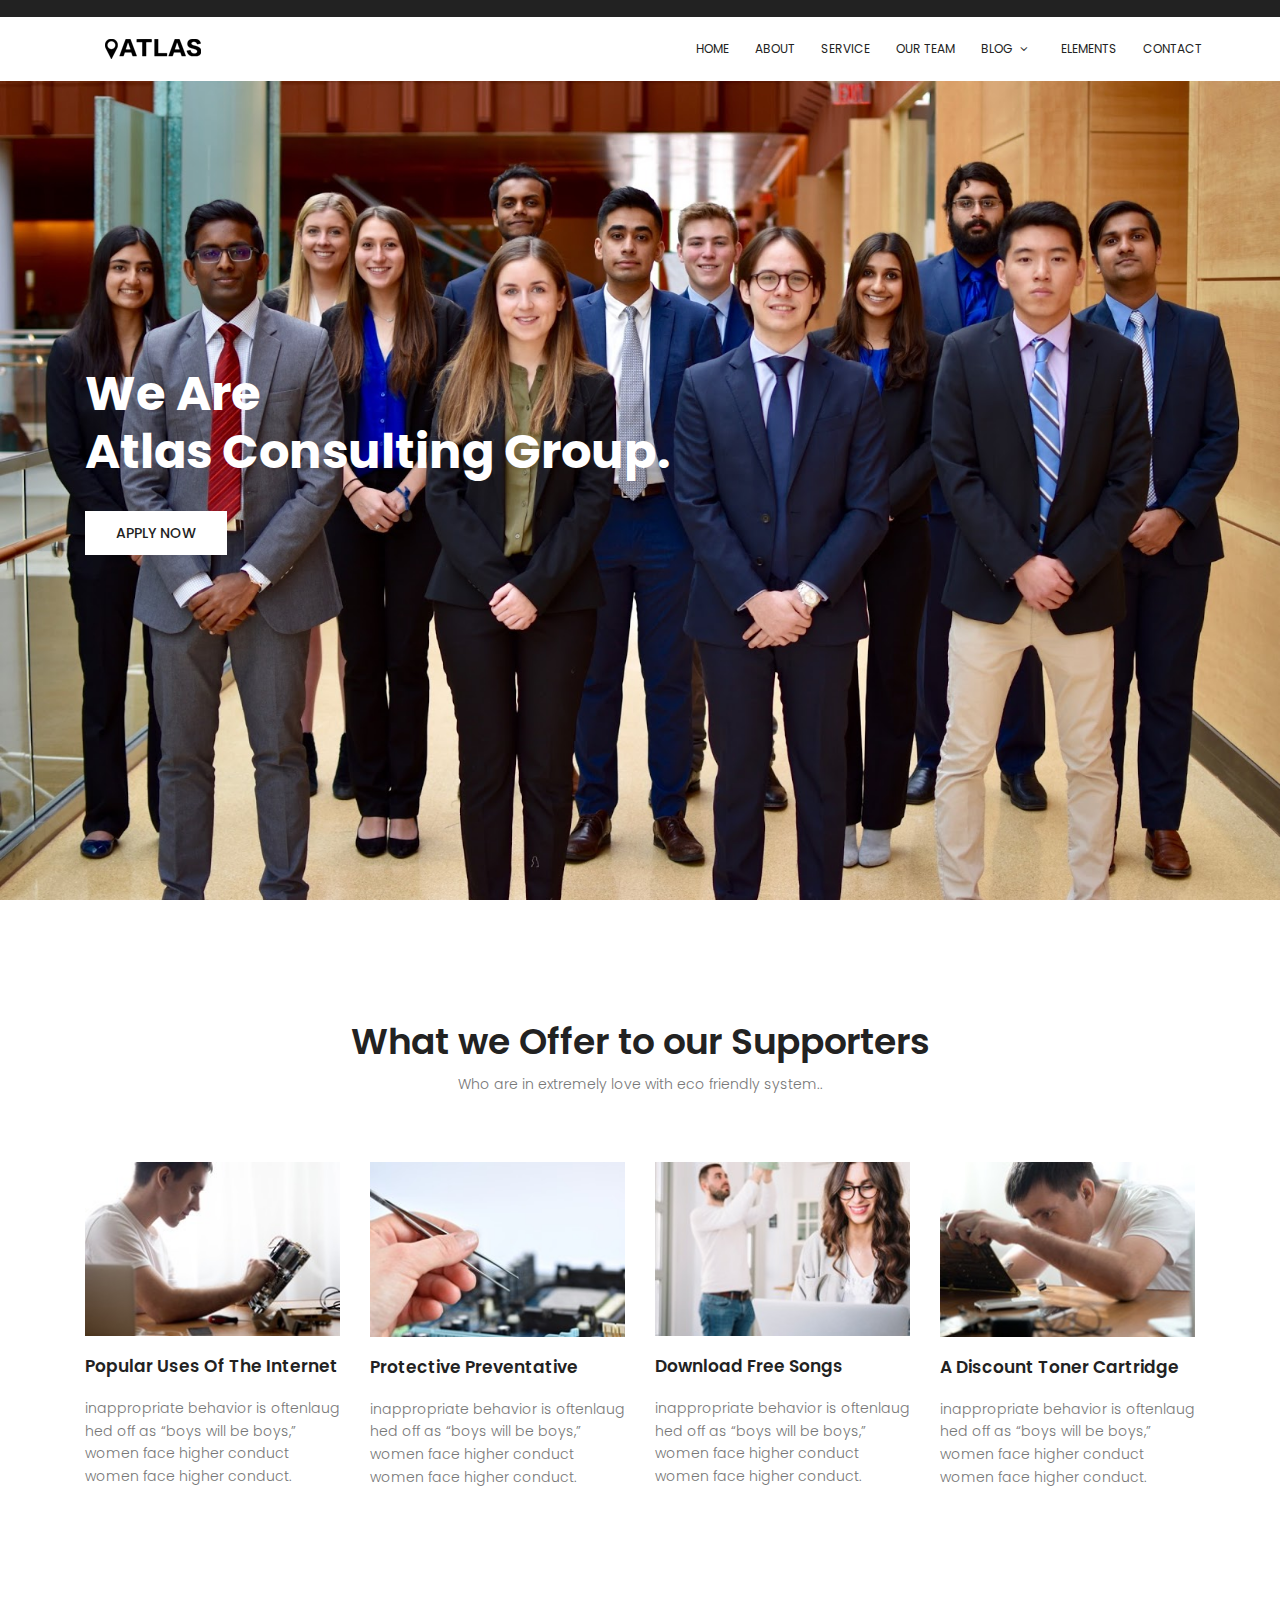
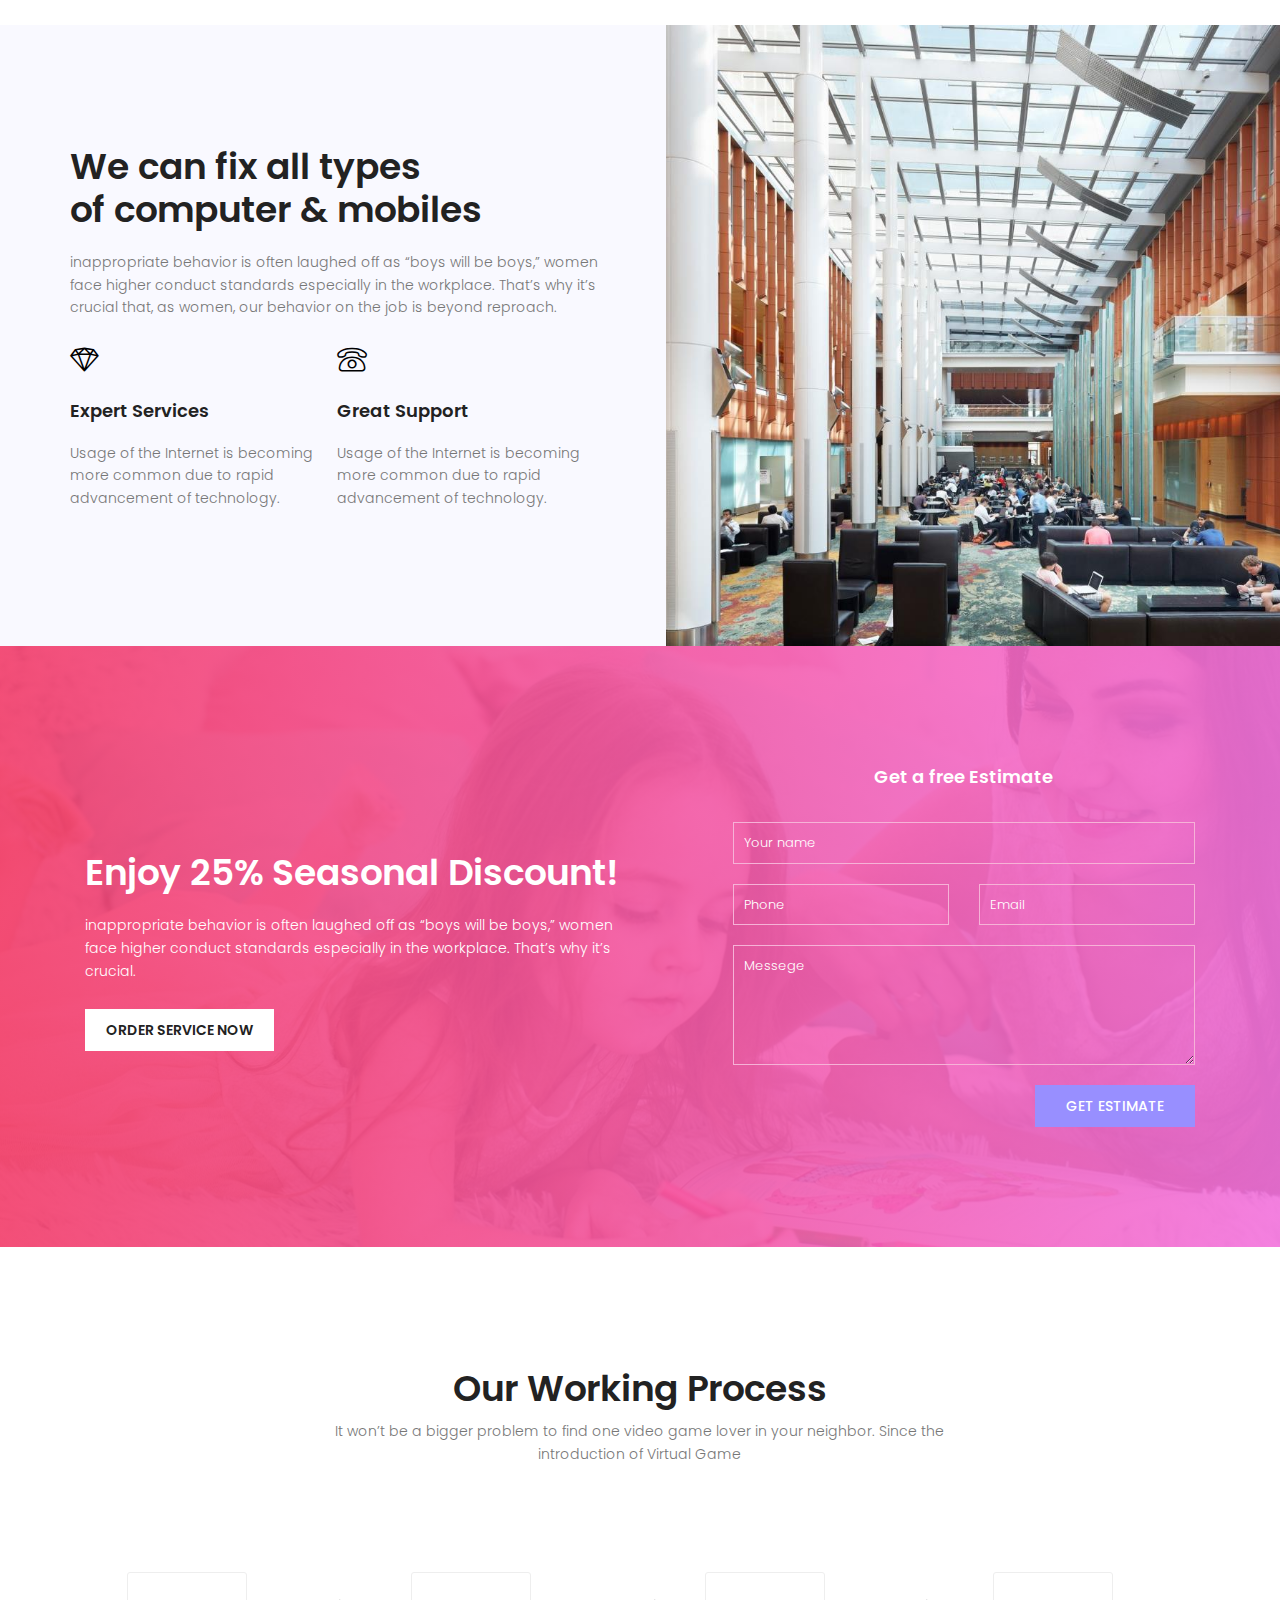
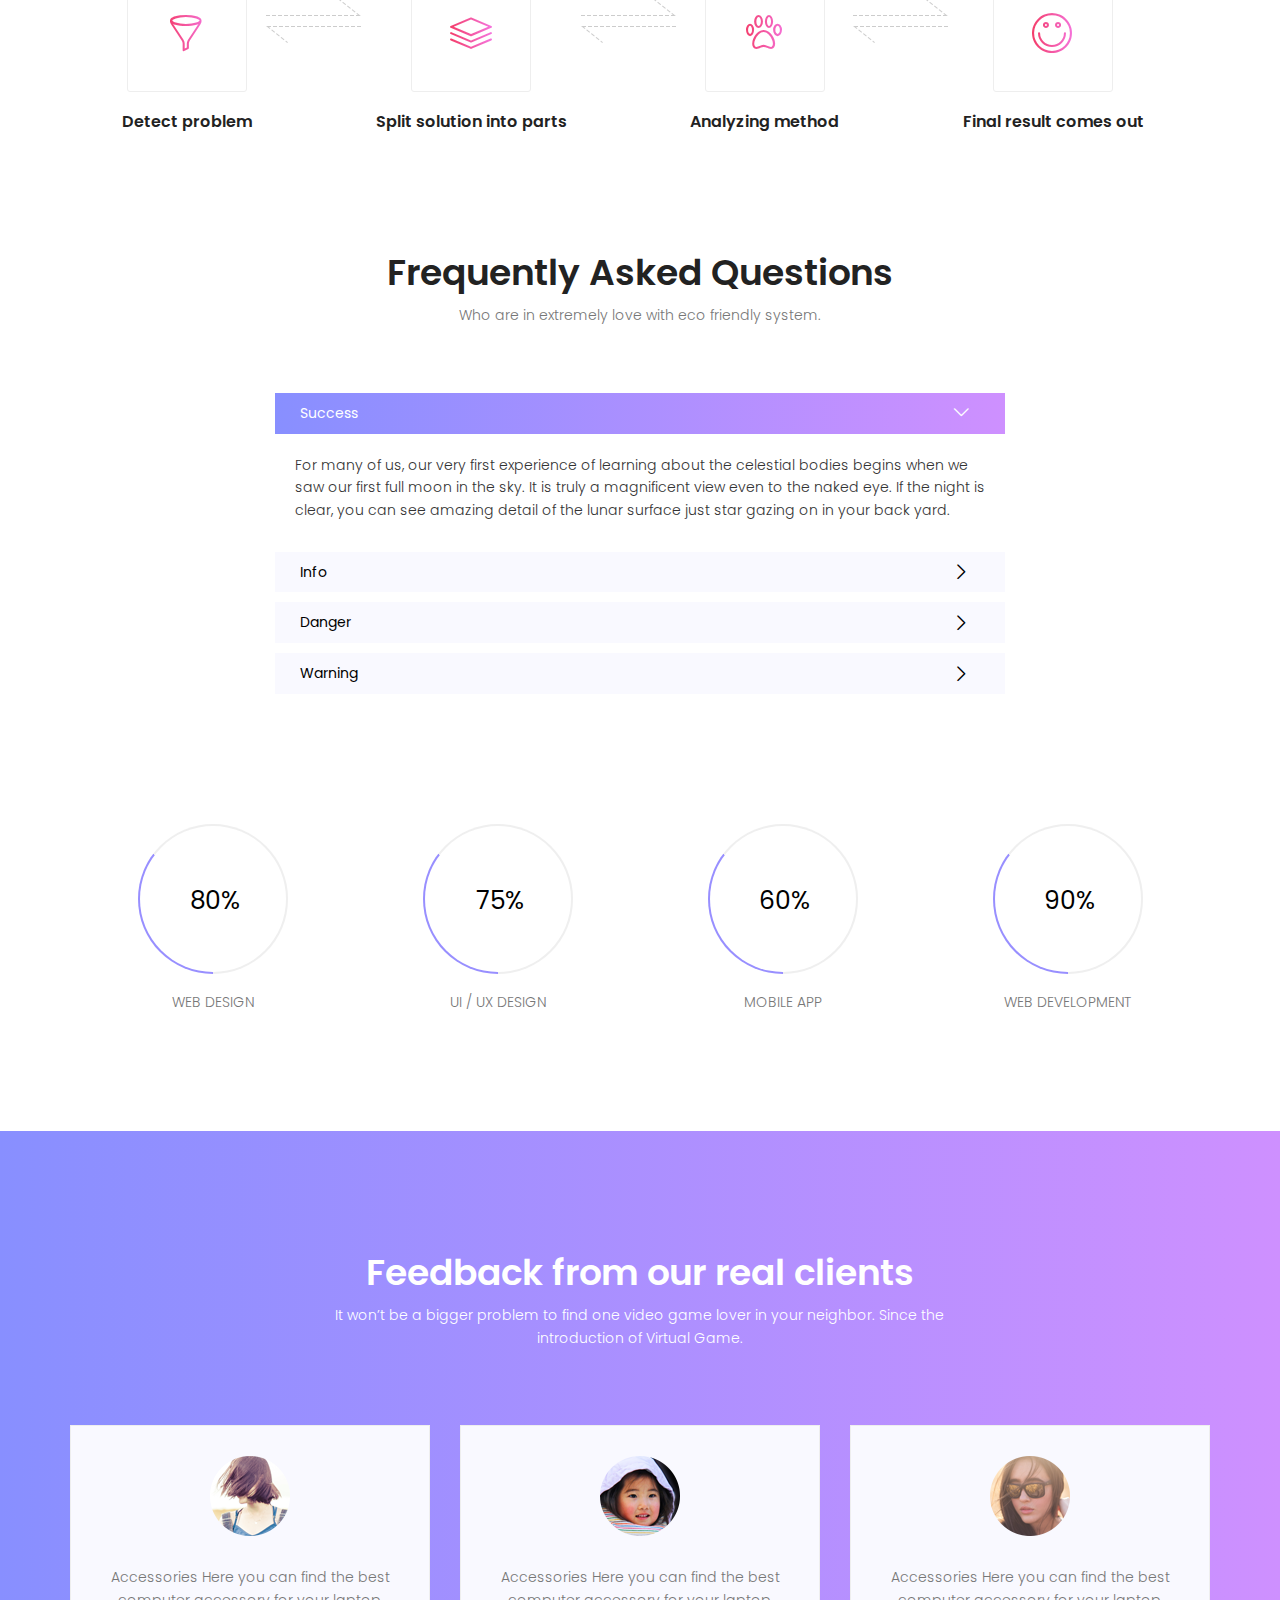
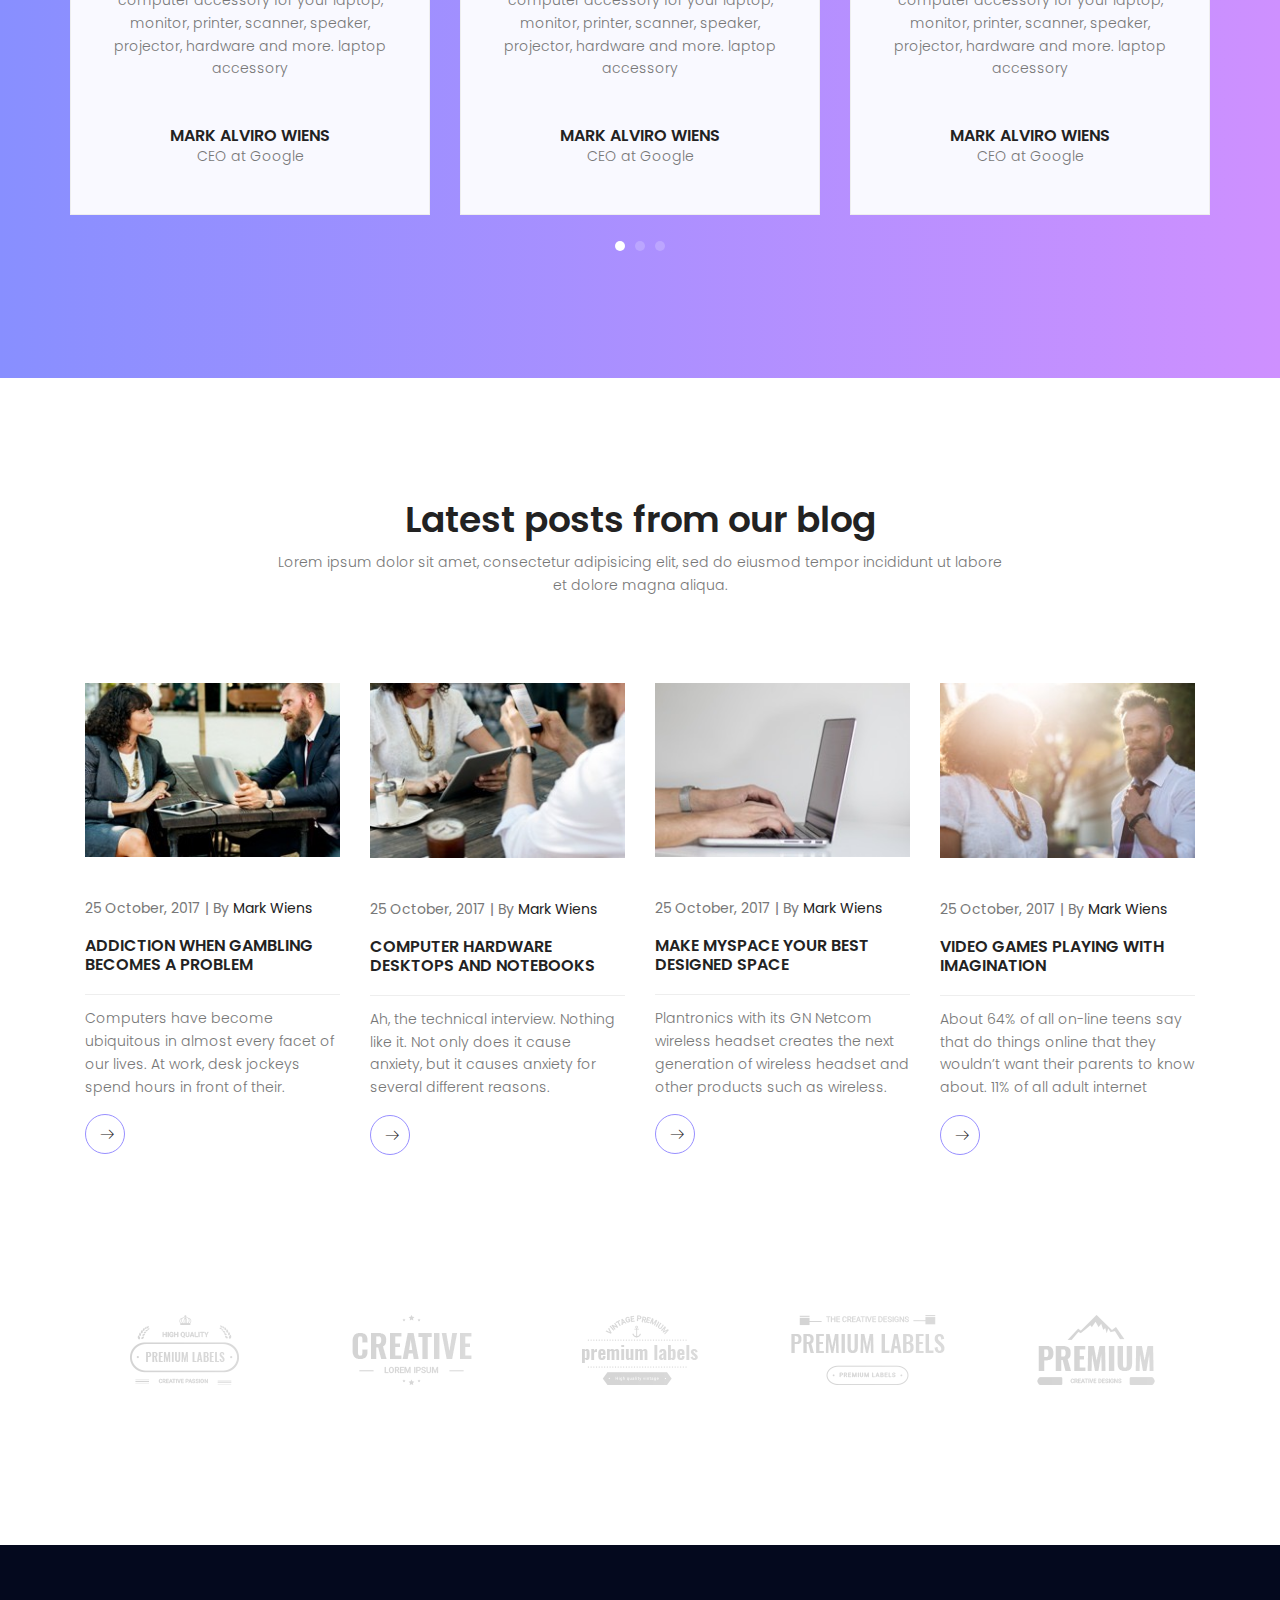
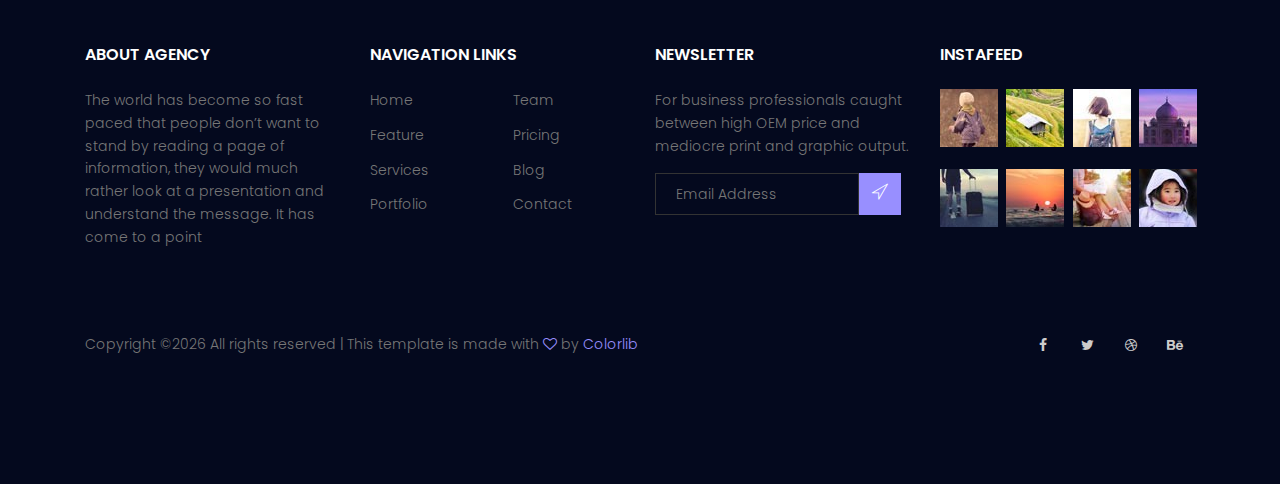
==== index.html @ 67e70ed7 "Added Nav Bar Functionality for Home Page and Our Team Page" ====
<!DOCTYPE html>
	<html lang="zxx" class="no-js">
	<head>
		<!-- Mobile Specific Meta -->
		<meta name="viewport" content="width=device-width, initial-scale=1, shrink-to-fit=no">
		<!-- Favicon-->
		<link rel="shortcut icon" href="img/fav.png">
		<!-- Author Meta -->
		<meta name="author" content="colorlib">
		<!-- Meta Description -->
		<meta name="description" content="">
		<!-- Meta Keyword -->
		<meta name="keywords" content="">
		<!-- meta character set -->
		<meta charset="UTF-8">
		<!-- Site Title -->
		<title>Atlas Consulting Group</title>

		<link href="https://fonts.googleapis.com/css?family=Poppins:100,200,400,300,500,600,700" rel="stylesheet"> 
			<!--
			CSS
			============================================= -->
			<link rel="stylesheet" href="css/linearicons.css">
			<link rel="stylesheet" href="css/font-awesome.min.css">
			<link rel="stylesheet" href="css/bootstrap.css">
			<link rel="stylesheet" href="css/magnific-popup.css">
			<link rel="stylesheet" href="css/nice-select.css">							
			<link rel="stylesheet" href="css/animate.min.css">
			<link rel="stylesheet" href="css/owl.carousel.css">
			<link rel="stylesheet" href="css/main.css">
		</head>
		<body>	

				<body>	
						<header id="header" id="home">
							<div class="header-top">
								<div class="container">
									<div class="row">
										<div class="col-lg-6 col-sm-6 col-4 header-top-left no-padding">
														
										</div>
									</div>			  					
								</div>
						  </div>
						  <div class="container main-menu">
							  <div class="row align-items-center justify-content-between d-flex">
								<div id="logo">
								  <a href="index.html"><img src="img/logo.png" alt="" title="" /></a>
								</div>
								<nav id="nav-menu-container">
								  <ul class="nav-menu">
									<li class="menu-active"><a href="index.html">Home</a></li>
									<li><a href="about.html">About</a></li>
									<li><a href="services.html">Service</a></li>
									<li><a href="feedback.html">Our Team</a></li>
									<li class="menu-has-children"><a href="">Blog</a>
									  <ul>
										<li><a href="blog-home.html">Blog Home</a></li>
										<li><a href="blog-single.html">Blog Single</a></li>
									  </ul>
									</li>						          
									<li><a href="elements.html">Elements</a></li>				          
									<li><a href="contact.html">Contact</a></li>
								  </ul>
								</nav><!-- #nav-menu-container -->		    		
							  </div>
						  </div>
						</header><!-- #header -->

			<!-- start banner Area -->
			<section class="banner-area" id="home">
				<div class="container">
					<div class="row fullscreen d-flex align-items-center">
						<div class="banner-content col-lg-7 col-md-6 justify-content-center ">
							
							<h1>
								We Are <br>Atlas Consulting Group.		
							</h1>
							
							<a href="#" class="primary-btn header-btn text-uppercase mt-10">Apply Now</a>
						</div>	
						<div class="banner-img col-lg-5 col-md-6 align-self-end">
							<img class="img-fluid" src="img/group.png" alt="">
						</div>											
					</div>
				</div>
			</section>
			<!-- End banner Area -->
			
			<!-- Start service Area -->
			<section class="service-area section-gap" id="service">
				<div class="container">
					<div class="row justify-content-center">
						<div class="col-md-12 pb-50 header-text text-center">
							<h1 class="mb-10">What we Offer to our Supporters</h1>
							<p>
								Who are in extremely love with eco friendly system..
							</p>
						</div>
					</div>						
					<div class="row">
						<div class="col-lg-3 col-md-6">
							<div class="single-service">
								<div class="thumb">
									<img src="img/o1.jpg" alt="">									
								</div>
								<h4>Popular Uses Of The Internet</h4>
								<p>
									inappropriate behavior is oftenlaug hed off as “boys will be boys,” women face higher conduct women face higher conduct.
								</p>
							</div>
						</div>
						<div class="col-lg-3 col-md-6">
							<div class="single-service">
								<div class="thumb">
									<img src="img/o2.jpg" alt="">									
								</div>
								<h4>Protective Preventative</h4>
								<p>
									inappropriate behavior is oftenlaug hed off as “boys will be boys,” women face higher conduct women face higher conduct.								
								</p>
							</div>
						</div>
						<div class="col-lg-3 col-md-6">
							<div class="single-service">
								<div class="thumb">
									<img src="img/o3.jpg" alt="">									
								</div>
								<h4>Download Free Songs</h4>
								<p>
									inappropriate behavior is oftenlaug hed off as “boys will be boys,” women face higher conduct women face higher conduct.
								</p>
							</div>
						</div>	
						<div class="col-lg-3 col-md-6">
							<div class="single-service">
								<div class="thumb">
									<img src="img/o4.jpg" alt="">									
								</div>
								<h4>A Discount Toner Cartridge</h4>
								<p>
									inappropriate behavior is oftenlaug hed off as “boys will be boys,” women face higher conduct women face higher conduct.
								</p>
							</div>
						</div>																		
					</div>
				</div>	
			</section>
			<!-- End service Area -->
			
			<!-- Start home-about Area -->
			<section class="home-about-area section-gap relative">			
				<div class="container">
					<div class="row align-items-center justify-content-start">
						<div class="col-lg-6 no-padding home-about-right">
							<h1>
								We can fix all types <br>
								of computer & mobiles
							</h1>
							<p>
								inappropriate behavior is often laughed off as “boys will be boys,” women face higher conduct standards especially in the workplace. That’s why it’s crucial that, as women, our behavior on the job is beyond reproach.
							</p>
							<div class="row no-gutters">
								<div class="single-services col">
									<span class="lnr lnr-diamond"></span>
									<a href="#">
										<h4>Expert Services</h4>
									</a>
									<p>
										Usage of the Internet is becoming more common due to rapid advancement of technology.
									</p>
								</div>
								<div class="single-services col">
									<span class="lnr lnr-phone"></span>
									<a href="#">
										<h4>Great Support</h4>
									</a>
									<p>
										Usage of the Internet is becoming more common due to rapid advancement of technology.
									</p>
								</div>								
							</div>
						</div>
					</div>
				</div>	
			</section>
			<!-- End home-about Area -->

			<!-- Start discount-section Area -->
			<section class="discount-section-area relative section-gap">
				<div class="overlay overlay-bg"></div>
				<div class="container">
					<div class="row align-items-center justify-content-between no-gutters">
						<div class="col-lg-6 discount-left">
							<h1 class="text-white">Enjoy 25% Seasonal Discount!</h1>
							<p class="text-white">
								inappropriate behavior is often laughed off as “boys will be boys,” women face higher conduct standards especially in the workplace. That’s why it’s crucial.
							</p>
							<a href="#" class="header-btn">Order Service Now</a>
						</div>
						<div class="col-lg-5 discount-right">
							<h4 class="text-white">Get a free Estimate</h4>
		                    <form class="booking-form" id="myForm" action="#">
		                        <div class="row">
		                            <div class="col-lg-12 d-flex flex-column">
		                                <input name="name" placeholder="Your name" onfocus="this.placeholder = ''" onblur="this.placeholder = 'Your Name'" class="form-control mt-20" required="" type="text">
		                            </div>
		                            <div class="col-lg-6 d-flex flex-column">
		                                <input name="phone" placeholder="Phone" onfocus="this.placeholder = ''" onblur="this.placeholder = 'Phone'" class="form-control mt-20" required="" type="text">
		                            </div>
		                            <div class="col-lg-6 d-flex flex-column">
		                                <input name="email" placeholder="Email" onfocus="this.placeholder = ''" onblur="this.placeholder = 'Email'" class="form-control mt-20" required="" type="email">
		                            </div>
		                            <div class="col-lg-12 flex-column">
		                                <textarea rows="5" class="form-control mt-20" name="message" placeholder="Messege" onfocus="this.placeholder = ''" onblur="this.placeholder = 'Messege'" required=""></textarea>
		                            </div>

		                            <div class="col-lg-12 d-flex justify-content-end send-btn">
		                                <button class="genric-btn primary mt-20 text-uppercase ">Get Estimate</button>
		                            </div>
		                        </div>
		                    </form>
						</div>
					</div>
				</div>	
			</section>
			<!-- End discount-section Area -->
			
			<!-- Start work-process Area -->
			<section class="work-process-area pt-120">
				<div class="container">
					<div class="row d-flex justify-content-center">
						<div class="menu-content pb-60 col-lg-7">
							<div class="title text-center">
								<h1 class="mb-10">Our Working Process</h1>
								<p>It won’t be a bigger problem to find one video game lover in your neighbor. Since the introduction of Virtual Game</p>
							</div>
						</div>
					</div>	
					<div class="total-work-process d-flex flex-wrap justify-content-around align-items-center">
						<div class="single-work-process">
							<div class="work-icon-box">
								<span class="lnr lnr-funnel"></span>
							</div>
							<h4 class="caption">Detect problem</h4>
						</div>
						<div class="work-arrow">
							<img src="img/arrow.png" alt="">
						</div>
						<div class="single-work-process">
							<div class="work-icon-box">
								<span class="lnr lnr-layers"></span>
							</div>
							<h4 class="caption">Split solution into parts</h4>
						</div>
						<div class="work-arrow">
							<img src="img/arrow.png" alt="">
						</div>
						<div class="single-work-process">
							<div class="work-icon-box">
								<span class="lnr lnr-paw"></span>
							</div>
							<h4 class="caption">Analyzing method</h4>
						</div>
						<div class="work-arrow">
							<img src="img/arrow.png" alt="">
						</div>
						<div class="single-work-process">
							<div class="work-icon-box">
								<span class="lnr lnr-smile"></span>
							</div>
							<h4 class="caption">Final result comes out</h4>
						</div>											
					<div class="row">
						<div class="col"></div>
					</div>
				</div>	
			</section>
			<!-- End work-process Area -->
						
			<!-- Start faq Area -->
			<section class="faq-area section-gap">
				<div class="container">
					<div class="row justify-content-center">
						<div class="col-md-12 pb-50 header-text text-center">
							<h1 class="mb-10">Frequently Asked Questions</h1>
							<p>
								Who are in extremely love with eco friendly system.
							</p>
						</div>
					</div>			
					<div class="row faq-contents justify-content-center align-items-center">
						<div class="col-lg-8 faq-left">
		                    <div class="mn-accordion" id="accordion">
		                        <!--Accordion item-->
		                        <div class="accordion-item">
		                            <div class="accordion-heading">
		                                <h3>Success</h3>
		                                <div class="icon">
		                                    <i class="lnr lnr-chevron-right"></i>
		                                </div>
		                            </div>
		                            <div class="accordion-content">
		                                <p>For many of us, our very first experience of learning about the celestial bodies begins when we saw our first full moon in the sky. It is truly a magnificent view even to the naked eye. If the night is clear, you can see amazing detail of the lunar surface just star gazing on in your back yard.</p>
		                            </div>
		                        </div>
		                        <!--Accordion item-->

		                        <!--Accordion item-->
		                        <div class="accordion-item">
		                            <div class="accordion-heading">
		                                <h3>Info</h3>
		                                <div class="icon">
		                                    <i class="lnr lnr-chevron-right"></i>
		                                </div>
		                            </div>
		                            <div class="accordion-content">
		                                <p>For many of us, our very first experience of learning about the celestial bodies begins when we saw our first full moon in the sky. It is truly a magnificent view even to the naked eye. If the night is clear, you can see amazing detail of the lunar surface just star gazing on in your back yard.</p>
		                            </div>
		                        </div>
		                        <!--Accordion item-->

		                        <!--Accordion item-->
		                        <div class="accordion-item">
		                            <div class="accordion-heading">
		                                <h3>danger</h3>
		                                <div class="icon">
		                                    <i class="lnr lnr-chevron-right"></i>
		                                </div>
		                            </div>
		                            <div class="accordion-content">
		                                <p>For many of us, our very first experience of learning about the celestial bodies begins when we saw our first full moon in the sky. It is truly a magnificent view even to the naked eye. If the night is clear, you can see amazing detail of the lunar surface just star gazing on in your back yard.</p>
		                            </div>
		                        </div>
		                        <!--Accordion item-->
		                        <!--Accordion item-->
		                        <div class="accordion-item">
		                            <div class="accordion-heading">
		                                <h3>Warning</h3>
		                                <div class="icon">
		                                    <i class="lnr lnr-chevron-right"></i>
		                                </div>
		                            </div>
		                            <div class="accordion-content">
		                                <p>For many of us, our very first experience of learning about the celestial bodies begins when we saw our first full moon in the sky. It is truly a magnificent view even to the naked eye. If the night is clear, you can see amazing detail of the lunar surface just star gazing on in your back yard.</p>
		                            </div>
		                        </div>
		                        <!--Accordion item-->
		                    </div>
						</div>						
					</div>
					<div class="row pt-120 skill-area justify-content-center" id="skills">
						<div class="col-lg-3 single-skill mx-auto d-block">
					      <div class="skills skill-1" data-percent="80"></div>
					      <h6 class="text-uppercase">web design</h6>							
						</div> 
						<div class="col-lg-3 single-skill mx-auto d-block">
					      <div class="skills skill-2" data-percent="75"></div>	
					      <h6 class="text-uppercase">ui / ux design</h6>						      		
						</div>	
						<div class="col-lg-3 single-skill mx-auto d-block">
					      <div class="skills skill-3" data-percent="60"></div>
					      <h6 class="text-uppercase">mobile app</h6>						     			
						</div>
						<div class="col-lg-3 single-skill mx-auto d-block">
					      <div class="skills skill-4" data-percent="90"></div>
					      <h6 class="text-uppercase">web development</h6>						     			
						</div>
					</div>
				</div>	
			</section>
			<!-- End faq Area -->

			<!-- Start testomial Area -->
			<section class="testomial-area section-gap" id="testimonail">
				<div class="container">
					<div class="row d-flex justify-content-center">
						<div class="menu-content pb-60 col-lg-7">
							<div class="title text-center">
								<h1 class="mb-10 text-white">Feedback from our real clients</h1>
								<p class="text-white">It won’t be a bigger problem to find one video game lover in your neighbor. Since the introduction of Virtual Game.</p>
							</div>
						</div>
					</div>						
					<div class="row">
						<div class="active-testimonial-carusel">
							<div class="single-testimonial item">
								<img class="mx-auto" src="img/t1.png" alt="">
								<p class="desc">
									Accessories Here you can find the best computer accessory for your laptop, monitor, printer, scanner, speaker, projector, hardware and more. laptop accessory
								</p>
								<h5>Mark Alviro Wiens</h5>
								<p>
									CEO at Google
								</p>
							</div>
							<div class="single-testimonial item">
								<img class="mx-auto" src="img/t2.png" alt="">
								<p class="desc">
									Accessories Here you can find the best computer accessory for your laptop, monitor, printer, scanner, speaker, projector, hardware and more. laptop accessory
								</p>
								<h5>Mark Alviro Wiens</h5>
								<p>
									CEO at Google
								</p>
							</div>
							<div class="single-testimonial item">
								<img class="mx-auto" src="img/t3.png" alt="">
								<p class="desc">
									Accessories Here you can find the best computer accessory for your laptop, monitor, printer, scanner, speaker, projector, hardware and more. laptop accessory
								</p>
								<h5>Mark Alviro Wiens</h5>
								<p>
									CEO at Google
								</p>
							</div>	
							<div class="single-testimonial item">
								<img class="mx-auto" src="img/t1.png" alt="">
								<p class="desc">
									Accessories Here you can find the best computer accessory for your laptop, monitor, printer, scanner, speaker, projector, hardware and more. laptop accessory
								</p>
								<h5>Mark Alviro Wiens</h5>
								<p>
									CEO at Google
								</p>
							</div>
							<div class="single-testimonial item">
								<img class="mx-auto" src="img/t2.png" alt="">
								<p class="desc">
									Accessories Here you can find the best computer accessory for your laptop, monitor, printer, scanner, speaker, projector, hardware and more. laptop accessory
								</p>
								<h5>Mark Alviro Wiens</h5>
								<p>
									CEO at Google
								</p>
							</div>
							<div class="single-testimonial item">
								<img class="mx-auto" src="img/t3.png" alt="">
								<p class="desc">
									Accessories Here you can find the best computer accessory for your laptop, monitor, printer, scanner, speaker, projector, hardware and more. laptop accessory
								</p>
								<h5>Mark Alviro Wiens</h5>
								<p>
									CEO at Google
								</p>
							</div>															
							<div class="single-testimonial item">
								<img class="mx-auto" src="img/t1.png" alt="">
								<p class="desc">
									Accessories Here you can find the best computer accessory for your laptop, monitor, printer, scanner, speaker, projector, hardware and more. laptop accessory
								</p>
								<h5>Mark Alviro Wiens</h5>
								<p>
									CEO at Google
								</p>
							</div>
							<div class="single-testimonial item">
								<img class="mx-auto" src="img/t2.png" alt="">
								<p class="desc">
									Accessories Here you can find the best computer accessory for your laptop, monitor, printer, scanner, speaker, projector, hardware and more. laptop accessory
								</p>
								<h5>Mark Alviro Wiens</h5>
								<p>
									CEO at Google
								</p>
							</div>
							<div class="single-testimonial item">
								<img class="mx-auto" src="img/t3.png" alt="">
								<p class="desc">
									Accessories Here you can find the best computer accessory for your laptop, monitor, printer, scanner, speaker, projector, hardware and more. laptop accessory
								</p>
								<h5>Mark Alviro Wiens</h5>
								<p>
									CEO at Google
								</p>
							</div>														
						</div>
					</div>
				</div>	
			</section>
			<!-- End testomial Area -->				
			
			<!-- Start blog Area -->
			<section class="blog-area section-gap" id="blog">
				<div class="container">
					<div class="row d-flex justify-content-center">
						<div class="menu-content pb-70 col-lg-8">
							<div class="title text-center">
								<h1 class="mb-10">Latest posts from our blog</h1>
								<p>Lorem ipsum dolor sit amet, consectetur adipisicing elit, sed do eiusmod tempor incididunt ut labore  et dolore magna aliqua.</p>
							</div>
						</div>
					</div>					
					<div class="row">
						<div class="col-lg-3 col-md-6 single-blog">
							<div class="thumb">
								<img class="img-fluid" src="img/b1.jpg" alt="">								
							</div>
							<p class="meta">25 October, 2017  |  By <a href="#">Mark Wiens</a></p>
							<a href="blog-single.html">
								<h5>Addiction When Gambling Becomes A Problem</h5>
							</a>
							<p>
								Computers have become ubiquitous in almost every facet of our lives. At work, desk jockeys spend hours in front of their.
							</p>
							<a href="#" class="details-btn d-flex justify-content-center align-items-center"><span class="details">Details</span><span class="lnr lnr-arrow-right"></span></a>		
						</div>
						<div class="col-lg-3 col-md-6 single-blog">
							<div class="thumb">
								<img class="img-fluid" src="img/b2.jpg" alt="">								
							</div>
							<p class="meta">25 October, 2017  |  By <a href="#">Mark Wiens</a></p>
							<a href="blog-single.html">
								<h5>Computer Hardware Desktops And Notebooks</h5>
							</a>
							<p>
								Ah, the technical interview. Nothing like it. Not only does it cause anxiety, but it causes anxiety for several different reasons. 
							</p>
							<a href="#" class="details-btn d-flex justify-content-center align-items-center"><span class="details">Details</span><span class="lnr lnr-arrow-right"></span></a>						
						</div>
						<div class="col-lg-3 col-md-6 single-blog">
							<div class="thumb">
								<img class="img-fluid" src="img/b3.jpg" alt="">								
							</div>
							<p class="meta">25 October, 2017  |  By <a href="#">Mark Wiens</a></p>
							<a href="blog-single.html">
								<h5>Make Myspace Your Best Designed Space</h5>
							</a>
							<p>
								Plantronics with its GN Netcom wireless headset creates the next generation of wireless headset and other products such as wireless.
							</p>
							<a href="#" class="details-btn d-flex justify-content-center align-items-center"><span class="details">Details</span><span class="lnr lnr-arrow-right"></span></a>									
						</div>
						<div class="col-lg-3 col-md-6 single-blog">
							<div class="thumb">
								<img class="img-fluid" src="img/b4.jpg" alt="">								
							</div>
							<p class="meta">25 October, 2017  |  By <a href="#">Mark Wiens</a></p>
							<a href="blog-single.html">
								<h5>Video Games Playing With Imagination</h5>
							</a>
							<p>
								About 64% of all on-line teens say that do things online that they wouldn’t want their parents to know about.   11% of all adult internet 
							</p>
							<a href="#" class="details-btn d-flex justify-content-center align-items-center"><span class="details">Details</span><span class="lnr lnr-arrow-right"></span></a>							
						</div>							
					</div>
				</div>	
			</section>
			<!-- End blog Area -->

			<!-- Start brands Area -->
			<section class="brands-area pb-120">
				<div class="container no-padding">
					<div class="brand-wrap">
						<div class="row align-items-center active-brand-carusel justify-content-start no-gutters">
							<div class="col single-brand">
								<a href="#"><img class="mx-auto" src="img/l1.png" alt=""></a>
							</div>
							<div class="col single-brand">
								<a href="#"><img class="mx-auto" src="img/l2.png" alt=""></a>
							</div>
							<div class="col single-brand">
								<a href="#"><img class="mx-auto" src="img/l3.png" alt=""></a>
							</div>
							<div class="col single-brand">
								<a href="#"><img class="mx-auto" src="img/l4.png" alt=""></a>
							</div>
							<div class="col single-brand">
								<a href="#"><img class="mx-auto" src="img/l5.png" alt=""></a>
							</div>								
						</div>																			
					</div>
				</div>	
			</section>
			<!-- End brands Area -->			

			<!-- start footer Area -->		
			<footer class="footer-area section-gap">
				<div class="container">

					<div class="row">
						<div class="col-lg-3  col-md-6 col-sm-6">
							<div class="single-footer-widget">
								<h6>About Agency</h6>
								<p>
									The world has become so fast paced that people don’t want to stand by reading a page of information, they would much rather look at a presentation and understand the message. It has come to a point 
								</p>
							</div>
						</div>
						<div class="col-lg-3 col-md-6 col-sm-6">
							<div class="single-footer-widget">
								<h6>Navigation Links</h6>
								<div class="row">
									<div class="col">
										<ul>
											<li><a href="#">Home</a></li>
											<li><a href="#">Feature</a></li>
											<li><a href="#">Services</a></li>
											<li><a href="#">Portfolio</a></li>
										</ul>
									</div>
									<div class="col">
										<ul>
											<li><a href="#">Team</a></li>
											<li><a href="#">Pricing</a></li>
											<li><a href="#">Blog</a></li>
											<li><a href="#">Contact</a></li>
										</ul>
									</div>										
								</div>							
							</div>
						</div>							
						<div class="col-lg-3  col-md-6 col-sm-6">
							<div class="single-footer-widget">
								<h6>Newsletter</h6>
								<p>
									For business professionals caught between high OEM price and mediocre print and graphic output.									
								</p>								
								<div id="mc_embed_signup">
									<form target="_blank" novalidate="true" action="https://spondonit.us12.list-manage.com/subscribe/post?u=1462626880ade1ac87bd9c93a&amp;id=92a4423d01" method="get" class="subscription relative">
										<div class="input-group d-flex flex-row">
											<input name="EMAIL" placeholder="Email Address" onfocus="this.placeholder = ''" onblur="this.placeholder = 'Email Address '" required="" type="email">
											<div style="position: absolute; left: -5000px;">
												<input name="b_36c4fd991d266f23781ded980_aefe40901a" tabindex="-1" value="" type="text">
											</div>
											<button class="btn bb-btn"><span class="lnr lnr-location"></span></button>		
										</div>									
										<div class="mt-10 info"></div>
									</form>
								</div>
							</div>
						</div>
						<div class="col-lg-3  col-md-6 col-sm-6">
							<div class="single-footer-widget mail-chimp">
								<h6 class="mb-20">InstaFeed</h6>
								<ul class="instafeed d-flex flex-wrap">
									<li><img src="img/i1.jpg" alt=""></li>
									<li><img src="img/i2.jpg" alt=""></li>
									<li><img src="img/i3.jpg" alt=""></li>
									<li><img src="img/i4.jpg" alt=""></li>
									<li><img src="img/i5.jpg" alt=""></li>
									<li><img src="img/i6.jpg" alt=""></li>
									<li><img src="img/i7.jpg" alt=""></li>
									<li><img src="img/i8.jpg" alt=""></li>
								</ul>
							</div>
						</div>						
					</div>

					<div class="row footer-bottom d-flex justify-content-between align-items-center">
						<p class="col-lg-8 col-sm-12 footer-text m-0"><!-- Link back to Colorlib can't be removed. Template is licensed under CC BY 3.0. -->
Copyright &copy;<script>document.write(new Date().getFullYear());</script> All rights reserved | This template is made with <i class="fa fa-heart-o" aria-hidden="true"></i> by <a href="https://colorlib.com" target="_blank">Colorlib</a>
<!-- Link back to Colorlib can't be removed. Template is licensed under CC BY 3.0. -->
</p>
						<div class="col-lg-4 col-sm-12 footer-social">
							<a href="#"><i class="fa fa-facebook"></i></a>
							<a href="#"><i class="fa fa-twitter"></i></a>
							<a href="#"><i class="fa fa-dribbble"></i></a>
							<a href="#"><i class="fa fa-behance"></i></a>
						</div>
					</div>
				</div>
			</footer>
			<!-- End footer Area -->	

			<script src="js/vendor/jquery-2.2.4.min.js"></script>
			<script src="https://cdnjs.cloudflare.com/ajax/libs/popper.js/1.12.9/umd/popper.min.js" integrity="sha384-ApNbgh9B+Y1QKtv3Rn7W3mgPxhU9K/ScQsAP7hUibX39j7fakFPskvXusvfa0b4Q" crossorigin="anonymous"></script>
			<script src="js/vendor/bootstrap.min.js"></script>			
			<script type="text/javascript" src="https://maps.googleapis.com/maps/api/js?key=AIzaSyBhOdIF3Y9382fqJYt5I_sswSrEw5eihAA"></script>
  			<script src="js/easing.min.js"></script>			
			<script src="js/hoverIntent.js"></script>
			<script src="js/superfish.min.js"></script>	
			<script src="js/mn-accordion.js"></script>
			<script src="js/jquery.ajaxchimp.min.js"></script>
			<script src="js/jquery.magnific-popup.min.js"></script>	
			<script src="js/owl.carousel.min.js"></script>						
			<script src="js/jquery.nice-select.min.js"></script>	
    		<script src="js/jquery.circlechart.js"></script>								
			<script src="js/mail-script.js"></script>	
			<script src="js/main.js"></script>	
		</body>
	</html>
---- css/linearicons.css ----
@font-face {
	font-family: 'Linearicons-Free';
	src:url('../fonts/Linearicons-Free.eot?w118d');
	src:url('../fonts/Linearicons-Free.eot?#iefixw118d') format('embedded-opentype'),
		url('../fonts/Linearicons-Free.woff2?w118d') format('woff2'),
		url('../fonts/Linearicons-Free.woff?w118d') format('woff'),
		url('../fonts/Linearicons-Free.ttf?w118d') format('truetype'),
		url('../fonts/Linearicons-Free.svg?w118d#Linearicons-Free') format('svg');
	font-weight: normal;
	font-style: normal;
}

.lnr {
	font-family: 'Linearicons-Free';
	speak: none;
	font-style: normal;
	font-weight: normal;
	font-variant: normal;
	text-transform: none;
	line-height: 1;

	/* Better Font Rendering =========== */
	-webkit-font-smoothing: antialiased;
	-moz-osx-font-smoothing: grayscale;
}

.lnr-home:before {
	content: "\e800";
}
.lnr-apartment:before {
	content: "\e801";
}
.lnr-pencil:before {
	content: "\e802";
}
.lnr-magic-wand:before {
	content: "\e803";
}
.lnr-drop:before {
	content: "\e804";
}
.lnr-lighter:before {
	content: "\e805";
}
.lnr-poop:before {
	content: "\e806";
}
.lnr-sun:before {
	content: "\e807";
}
.lnr-moon:before {
	content: "\e808";
}
.lnr-cloud:before {
	content: "\e809";
}
.lnr-cloud-upload:before {
	content: "\e80a";
}
.lnr-cloud-download:before {
	content: "\e80b";
}
.lnr-cloud-sync:before {
	content: "\e80c";
}
.lnr-cloud-check:before {
	content: "\e80d";
}
.lnr-database:before {
	content: "\e80e";
}
.lnr-lock:before {
	content: "\e80f";
}
.lnr-cog:before {
	content: "\e810";
}
.lnr-trash:before {
	content: "\e811";
}
.lnr-dice:before {
	content: "\e812";
}
.lnr-heart:before {
	content: "\e813";
}
.lnr-star:before {
	content: "\e814";
}
.lnr-star-half:before {
	content: "\e815";
}
.lnr-star-empty:before {
	content: "\e816";
}
.lnr-flag:before {
	content: "\e817";
}
.lnr-envelope:before {
	content: "\e818";
}
.lnr-paperclip:before {
	content: "\e819";
}
.lnr-inbox:before {
	content: "\e81a";
}
.lnr-eye:before {
	content: "\e81b";
}
.lnr-printer:before {
	content: "\e81c";
}
.lnr-file-empty:before {
	content: "\e81d";
}
.lnr-file-add:before {
	content: "\e81e";
}
.lnr-enter:before {
	content: "\e81f";
}
.lnr-exit:before {
	content: "\e820";
}
.lnr-graduation-hat:before {
	content: "\e821";
}
.lnr-license:before {
	content: "\e822";
}
.lnr-music-note:before {
	content: "\e823";
}
.lnr-film-play:before {
	content: "\e824";
}
.lnr-camera-video:before {
	content: "\e825";
}
.lnr-camera:before {
	content: "\e826";
}
.lnr-picture:before {
	content: "\e827";
}
.lnr-book:before {
	content: "\e828";
}
.lnr-bookmark:before {
	content: "\e829";
}
.lnr-user:before {
	content: "\e82a";
}
.lnr-users:before {
	content: "\e82b";
}
.lnr-shirt:before {
	content: "\e82c";
}
.lnr-store:before {
	content: "\e82d";
}
.lnr-cart:before {
	content: "\e82e";
}
.lnr-tag:before {
	content: "\e82f";
}
.lnr-phone-handset:before {
	content: "\e830";
}
.lnr-phone:before {
	content: "\e831";
}
.lnr-pushpin:before {
	content: "\e832";
}
.lnr-map-marker:before {
	content: "\e833";
}
.lnr-map:before {
	content: "\e834";
}
.lnr-location:before {
	content: "\e835";
}
.lnr-calendar-full:before {
	content: "\e836";
}
.lnr-keyboard:before {
	content: "\e837";
}
.lnr-spell-check:before {
	content: "\e838";
}
.lnr-screen:before {
	content: "\e839";
}
.lnr-smartphone:before {
	content: "\e83a";
}
.lnr-tablet:before {
	content: "\e83b";
}
.lnr-laptop:before {
	content: "\e83c";
}
.lnr-laptop-phone:before {
	content: "\e83d";
}
.lnr-power-switch:before {
	content: "\e83e";
}
.lnr-bubble:before {
	content: "\e83f";
}
.lnr-heart-pulse:before {
	content: "\e840";
}
.lnr-construction:before {
	content: "\e841";
}
.lnr-pie-chart:before {
	content: "\e842";
}
.lnr-chart-bars:before {
	content: "\e843";
}
.lnr-gift:before {
	content: "\e844";
}
.lnr-diamond:before {
	content: "\e845";
}
.lnr-linearicons:before {
	content: "\e846";
}
.lnr-dinner:before {
	content: "\e847";
}
.lnr-coffee-cup:before {
	content: "\e848";
}
.lnr-leaf:before {
	content: "\e849";
}
.lnr-paw:before {
	content: "\e84a";
}
.lnr-rocket:before {
	content: "\e84b";
}
.lnr-briefcase:before {
	content: "\e84c";
}
.lnr-bus:before {
	content: "\e84d";
}
.lnr-car:before {
	content: "\e84e";
}
.lnr-train:before {
	content: "\e84f";
}
.lnr-bicycle:before {
	content: "\e850";
}
.lnr-wheelchair:before {
	content: "\e851";
}
.lnr-select:before {
	content: "\e852";
}
.lnr-earth:before {
	content: "\e853";
}
.lnr-smile:before {
	content: "\e854";
}
.lnr-sad:before {
	content: "\e855";
}
.lnr-neutral:before {
	content: "\e856";
}
.lnr-mustache:before {
	content: "\e857";
}
.lnr-alarm:before {
	content: "\e858";
}
.lnr-bullhorn:before {
	content: "\e859";
}
.lnr-volume-high:before {
	content: "\e85a";
}
.lnr-volume-medium:before {
	content: "\e85b";
}
.lnr-volume-low:before {
	content: "\e85c";
}
.lnr-volume:before {
	content: "\e85d";
}
.lnr-mic:before {
	content: "\e85e";
}
.lnr-hourglass:before {
	content: "\e85f";
}
.lnr-undo:before {
	content: "\e860";
}
.lnr-redo:before {
	content: "\e861";
}
.lnr-sync:before {
	content: "\e862";
}
.lnr-history:before {
	content: "\e863";
}
.lnr-clock:before {
	content: "\e864";
}
.lnr-download:before {
	content: "\e865";
}
.lnr-upload:before {
	content: "\e866";
}
.lnr-enter-down:before {
	content: "\e867";
}
.lnr-exit-up:before {
	content: "\e868";
}
.lnr-bug:before {
	content: "\e869";
}
.lnr-code:before {
	content: "\e86a";
}
.lnr-link:before {
	content: "\e86b";
}
.lnr-unlink:before {
	content: "\e86c";
}
.lnr-thumbs-up:before {
	content: "\e86d";
}
.lnr-thumbs-down:before {
	content: "\e86e";
}
.lnr-magnifier:before {
	content: "\e86f";
}
.lnr-cross:before {
	content: "\e870";
}
.lnr-menu:before {
	content: "\e871";
}
.lnr-list:before {
	content: "\e872";
}
.lnr-chevron-up:before {
	content: "\e873";
}
.lnr-chevron-down:before {
	content: "\e874";
}
.lnr-chevron-left:before {
	content: "\e875";
}
.lnr-chevron-right:before {
	content: "\e876";
}
.lnr-arrow-up:before {
	content: "\e877";
}
.lnr-arrow-down:before {
	content: "\e878";
}
.lnr-arrow-left:before {
	content: "\e879";
}
.lnr-arrow-right:before {
	content: "\e87a";
}
.lnr-move:before {
	content: "\e87b";
}
.lnr-warning:before {
	content: "\e87c";
}
.lnr-question-circle:before {
	content: "\e87d";
}
.lnr-menu-circle:before {
	content: "\e87e";
}
.lnr-checkmark-circle:before {
	content: "\e87f";
}
.lnr-cross-circle:before {
	content: "\e880";
}
.lnr-plus-circle:before {
	content: "\e881";
}
.lnr-circle-minus:before {
	content: "\e882";
}
.lnr-arrow-up-circle:before {
	content: "\e883";
}
.lnr-arrow-down-circle:before {
	content: "\e884";
}
.lnr-arrow-left-circle:before {
	content: "\e885";
}
.lnr-arrow-right-circle:before {
	content: "\e886";
}
.lnr-chevron-up-circle:before {
	content: "\e887";
}
.lnr-chevron-down-circle:before {
	content: "\e888";
}
.lnr-chevron-left-circle:before {
	content: "\e889";
}
.lnr-chevron-right-circle:before {
	content: "\e88a";
}
.lnr-crop:before {
	content: "\e88b";
}
.lnr-frame-expand:before {
	content: "\e88c";
}
.lnr-frame-contract:before {
	content: "\e88d";
}
.lnr-layers:before {
	content: "\e88e";
}
.lnr-funnel:before {
	content: "\e88f";
}
.lnr-text-format:before {
	content: "\e890";
}
.lnr-text-format-remove:before {
	content: "\e891";
}
.lnr-text-size:before {
	content: "\e892";
}
.lnr-bold:before {
	content: "\e893";
}
.lnr-italic:before {
	content: "\e894";
}
.lnr-underline:before {
	content: "\e895";
}
.lnr-strikethrough:before {
	content: "\e896";
}
.lnr-highlight:before {
	content: "\e897";
}
.lnr-text-align-left:before {
	content: "\e898";
}
.lnr-text-align-center:before {
	content: "\e899";
}
.lnr-text-align-right:before {
	content: "\e89a";
}
.lnr-text-align-justify:before {
	content: "\e89b";
}
.lnr-line-spacing:before {
	content: "\e89c";
}
.lnr-indent-increase:before {
	content: "\e89d";
}
.lnr-indent-decrease:before {
	content: "\e89e";
}
.lnr-pilcrow:before {
	content: "\e89f";
}
.lnr-direction-ltr:before {
	content: "\e8a0";
}
.lnr-direction-rtl:before {
	content: "\e8a1";
}
.lnr-page-break:before {
	content: "\e8a2";
}
.lnr-sort-alpha-asc:before {
	content: "\e8a3";
}
.lnr-sort-amount-asc:before {
	content: "\e8a4";
}
.lnr-hand:before {
	content: "\e8a5";
}
.lnr-pointer-up:before {
	content: "\e8a6";
}
.lnr-pointer-right:before {
	content: "\e8a7";
}
.lnr-pointer-down:before {
	content: "\e8a8";
}
.lnr-pointer-left:before {
	content: "\e8a9";
}
---- css/nice-select.css ----
.nice-select {
  -webkit-tap-highlight-color: transparent;
  background-color: #fff;
  border-radius: 5px;
  border: solid 1px #e8e8e8;
  box-sizing: border-box;
  clear: both;
  cursor: pointer;
  display: block;
  float: left;
  font-family: inherit;
  font-size: 14px;
  font-weight: normal;
  height: 42px;
  line-height: 40px;
  outline: none;
  padding-left: 18px;
  padding-right: 30px;
  position: relative;
  text-align: left !important;
  -webkit-transition: all 0.2s ease-in-out;
  transition: all 0.2s ease-in-out;
  -webkit-user-select: none;
     -moz-user-select: none;
      -ms-user-select: none;
          user-select: none;
  white-space: nowrap;
  width: auto; }
  .nice-select:hover {
    border-color: #dbdbdb; }
  .nice-select:active, .nice-select.open, .nice-select:focus {
    border-color: #999; }
  .nice-select:after {
    border-bottom: 2px solid #999;
    border-right: 2px solid #999;
    content: '';
    display: block;
    height: 5px;
    margin-top: -4px;
    pointer-events: none;
    position: absolute;
    right: 12px;
    top: 50%;
    -webkit-transform-origin: 66% 66%;
        -ms-transform-origin: 66% 66%;
            transform-origin: 66% 66%;
    -webkit-transform: rotate(45deg);
        -ms-transform: rotate(45deg);
            transform: rotate(45deg);
    -webkit-transition: all 0.15s ease-in-out;
    transition: all 0.15s ease-in-out;
    width: 5px; }
  .nice-select.open:after {
    -webkit-transform: rotate(-135deg);
        -ms-transform: rotate(-135deg);
            transform: rotate(-135deg); }
  .nice-select.open .list {
    opacity: 1;
    pointer-events: auto;
    -webkit-transform: scale(1) translateY(0);
        -ms-transform: scale(1) translateY(0);
            transform: scale(1) translateY(0); }
  .nice-select.disabled {
    border-color: #ededed;
    color: #999;
    pointer-events: none; }
    .nice-select.disabled:after {
      border-color: #cccccc; }
  .nice-select.wide {
    width: 100%; }
    .nice-select.wide .list {
      left: 0 !important;
      right: 0 !important; }
  .nice-select.right {
    float: right; }
    .nice-select.right .list {
      left: auto;
      right: 0; }
  .nice-select.small {
    font-size: 12px;
    height: 36px;
    line-height: 34px; }
    .nice-select.small:after {
      height: 4px;
      width: 4px; }
    .nice-select.small .option {
      line-height: 34px;
      min-height: 34px; }
  .nice-select .list {
    background-color: #fff;
    border-radius: 5px;
    box-shadow: 0 0 0 1px rgba(68, 68, 68, 0.11);
    box-sizing: border-box;
    margin-top: 4px;
    opacity: 0;
    overflow: hidden;
    padding: 0;
    pointer-events: none;
    position: absolute;
    top: 100%;
    left: 0;
    -webkit-transform-origin: 50% 0;
        -ms-transform-origin: 50% 0;
            transform-origin: 50% 0;
    -webkit-transform: scale(0.75) translateY(-21px);
        -ms-transform: scale(0.75) translateY(-21px);
            transform: scale(0.75) translateY(-21px);
    -webkit-transition: all 0.2s cubic-bezier(0.5, 0, 0, 1.25), opacity 0.15s ease-out;
    transition: all 0.2s cubic-bezier(0.5, 0, 0, 1.25), opacity 0.15s ease-out;
    z-index: 9; }
    .nice-select .list:hover .option:not(:hover) {
      background-color: transparent !important; }
  .nice-select .option {
    cursor: pointer;
    font-weight: 400;
    line-height: 40px;
    list-style: none;
    min-height: 40px;
    outline: none;
    padding-left: 18px;
    padding-right: 29px;
    text-align: left;
    -webkit-transition: all 0.2s;
    transition: all 0.2s; }
    .nice-select .option:hover, .nice-select .option.focus, .nice-select .option.selected.focus {
      background-color: #f6f6f6; }
    .nice-select .option.selected {
      font-weight: bold; }
    .nice-select .option.disabled {
      background-color: transparent;
      color: #999;
      cursor: default; }

.no-csspointerevents .nice-select .list {
  display: none; }

.no-csspointerevents .nice-select.open .list {
  display: block; }
---- css/main.css ----
::-moz-selection {
  background-color: #988fff;
  color: #fff;
}
::selection {
  background-color: #988fff;
  color: #fff;
}
::-webkit-input-placeholder {
  color: #777777;
  font-weight: 300;
}
:-moz-placeholder {
  color: #777777;
  opacity: 1;
  font-weight: 300;
}
::-moz-placeholder {
  color: #777777;
  opacity: 1;
  font-weight: 300;
}
:-ms-input-placeholder {
  color: #777777;
  font-weight: 300;
}
::-ms-input-placeholder {
  color: #777777;
  font-weight: 300;
}
body {
  color: #777;
  font-family: "Poppins", sans-serif;
  font-size: 14px;
  font-weight: 300;
  line-height: 1.625em;
  position: relative;
}
ol,
ul {
  margin: 0;
  padding: 0;
  list-style: none;
}
select {
  display: block;
}
figure {
  margin: 0;
}
a {
  -webkit-transition: all 0.3s ease 0s;
  -moz-transition: all 0.3s ease 0s;
  -o-transition: all 0.3s ease 0s;
  transition: all 0.3s ease 0s;
}
iframe {
  border: 0;
}
a,
a:focus,
a:hover {
  text-decoration: none;
  outline: 0;
}
.btn.active.focus,
.btn.active:focus,
.btn.focus,
.btn.focus:active,
.btn:active:focus,
.btn:focus {
  text-decoration: none;
  outline: 0;
}
.card-panel {
  margin: 0;
  padding: 60px;
}
.btn i,
.btn-large i,
.btn-floating i,
.btn-large i,
.btn-flat i {
  font-size: 1em;
  line-height: inherit;
}
.gray-bg {
  background: #f9f9ff;
}
h1,
h2,
h3,
h4,
h5,
h6 {
  font-family: "Poppins", sans-serif;
  color: #222;
  line-height: 1.2em !important;
  margin-bottom: 0;
  margin-top: 0;
  font-weight: 600;
}
.h1,
.h2,
.h3,
.h4,
.h5,
.h6 {
  margin-bottom: 0;
  margin-top: 0;
  font-family: "Poppins", sans-serif;
  font-weight: 600;
  color: #222;
}
h1,
.h1 {
  font-size: 36px;
}
h2,
.h2 {
  font-size: 30px;
}
h3,
.h3 {
  font-size: 24px;
}
h4,
.h4 {
  font-size: 18px;
}
h5,
.h5 {
  font-size: 16px;
}
h6,
.h6 {
  font-size: 14px;
  color: #222;
}
td,
th {
  border-radius: 0px;
}
.clear::before,
.clear::after {
  content: " ";
  display: table;
}
.clear::after {
  clear: both;
}
.fz-11 {
  font-size: 11px;
}
.fz-12 {
  font-size: 12px;
}
.fz-13 {
  font-size: 13px;
}
.fz-14 {
  font-size: 14px;
}
.fz-15 {
  font-size: 15px;
}
.fz-16 {
  font-size: 16px;
}
.fz-18 {
  font-size: 18px;
}
.fz-30 {
  font-size: 30px;
}
.fz-48 {
  font-size: 48px !important;
}
.fw100 {
  font-weight: 100;
}
.fw300 {
  font-weight: 300;
}
.fw400 {
  font-weight: 400 !important;
}
.fw500 {
  font-weight: 500;
}
.f700 {
  font-weight: 700;
}
.fsi {
  font-style: italic;
}
.mt-10 {
  margin-top: 10px;
}
.mt-15 {
  margin-top: 15px;
}
.mt-20 {
  margin-top: 20px;
}
.mt-25 {
  margin-top: 25px;
}
.mt-30 {
  margin-top: 30px;
}
.mt-35 {
  margin-top: 35px;
}
.mt-40 {
  margin-top: 40px;
}
.mt-50 {
  margin-top: 50px;
}
.mt-60 {
  margin-top: 60px;
}
.mt-70 {
  margin-top: 70px;
}
.mt-80 {
  margin-top: 80px;
}
.mt-100 {
  margin-top: 100px;
}
.mt-120 {
  margin-top: 120px;
}
.mt-150 {
  margin-top: 150px;
}
.ml-0 {
  margin-left: 0 !important;
}
.ml-5 {
  margin-left: 5px !important;
}
.ml-10 {
  margin-left: 10px;
}
.ml-15 {
  margin-left: 15px;
}
.ml-20 {
  margin-left: 20px;
}
.ml-30 {
  margin-left: 30px;
}
.ml-50 {
  margin-left: 50px;
}
.mr-0 {
  margin-right: 0 !important;
}
.mr-5 {
  margin-right: 5px !important;
}
.mr-15 {
  margin-right: 15px;
}
.mr-10 {
  margin-right: 10px;
}
.mr-20 {
  margin-right: 20px;
}
.mr-30 {
  margin-right: 30px;
}
.mr-50 {
  margin-right: 50px;
}
.mb-0 {
  margin-bottom: 0px;
}
.mb-0-i {
  margin-bottom: 0px !important;
}
.mb-5 {
  margin-bottom: 5px;
}
.mb-10 {
  margin-bottom: 10px;
}
.mb-15 {
  margin-bottom: 15px;
}
.mb-20 {
  margin-bottom: 20px;
}
.mb-25 {
  margin-bottom: 25px;
}
.mb-30 {
  margin-bottom: 30px;
}
.mb-40 {
  margin-bottom: 40px;
}
.mb-50 {
  margin-bottom: 50px;
}
.mb-60 {
  margin-bottom: 60px;
}
.mb-70 {
  margin-bottom: 70px;
}
.mb-80 {
  margin-bottom: 80px;
}
.mb-90 {
  margin-bottom: 90px;
}
.mb-100 {
  margin-bottom: 100px;
}
.pt-0 {
  padding-top: 0px;
}
.pt-10 {
  padding-top: 10px;
}
.pt-15 {
  padding-top: 15px;
}
.pt-20 {
  padding-top: 20px;
}
.pt-25 {
  padding-top: 25px;
}
.pt-30 {
  padding-top: 30px;
}
.pt-40 {
  padding-top: 40px;
}
.pt-50 {
  padding-top: 50px;
}
.pt-60 {
  padding-top: 60px;
}
.pt-70 {
  padding-top: 70px;
}
.pt-80 {
  padding-top: 80px;
}
.pt-90 {
  padding-top: 90px;
}
.pt-100 {
  padding-top: 100px;
}
.pt-120 {
  padding-top: 120px;
}
.pt-150 {
  padding-top: 150px;
}
.pt-170 {
  padding-top: 170px;
}
.pb-0 {
  padding-bottom: 0px;
}
.pb-10 {
  padding-bottom: 10px;
}
.pb-15 {
  padding-bottom: 15px;
}
.pb-20 {
  padding-bottom: 20px;
}
.pb-25 {
  padding-bottom: 25px;
}
.pb-30 {
  padding-bottom: 30px;
}
.pb-40 {
  padding-bottom: 40px;
}
.pb-50 {
  padding-bottom: 50px;
}
.pb-60 {
  padding-bottom: 60px;
}
.pb-70 {
  padding-bottom: 70px;
}
.pb-80 {
  padding-bottom: 80px;
}
.pb-90 {
  padding-bottom: 90px;
}
.pb-100 {
  padding-bottom: 100px;
}
.pb-120 {
  padding-bottom: 120px;
}
.pb-150 {
  padding-bottom: 150px;
}
.pr-30 {
  padding-right: 30px;
}
.pl-30 {
  padding-left: 30px;
}
.pl-90 {
  padding-left: 90px;
}
.p-40 {
  padding: 40px;
}
.float-left {
  float: left;
}
.float-right {
  float: right;
}
.text-italic {
  font-style: italic;
}
.text-white {
  color: #fff;
}
.text-black {
  color: #000;
}
.transition {
  -webkit-transition: all 0.3s ease 0s;
  -moz-transition: all 0.3s ease 0s;
  -o-transition: all 0.3s ease 0s;
  transition: all 0.3s ease 0s;
}
.section-full {
  padding: 100px 0;
}
.section-half {
  padding: 75px 0;
}
.text-center {
  text-align: center;
}
.text-left {
  text-align: left;
}
.text-rigth {
  text-align: right;
}
.flex {
  display: -webkit-box;
  display: -webkit-flex;
  display: -moz-flex;
  display: -ms-flexbox;
  display: flex;
}
.inline-flex {
  display: -webkit-inline-box;
  display: -webkit-inline-flex;
  display: -moz-inline-flex;
  display: -ms-inline-flexbox;
  display: inline-flex;
}
.flex-grow {
  -webkit-box-flex: 1;
  -webkit-flex-grow: 1;
  -moz-flex-grow: 1;
  -ms-flex-positive: 1;
  flex-grow: 1;
}
.flex-wrap {
  -webkit-flex-wrap: wrap;
  -moz-flex-wrap: wrap;
  -ms-flex-wrap: wrap;
  flex-wrap: wrap;
}
.flex-left {
  -webkit-box-pack: start;
  -ms-flex-pack: start;
  -webkit-justify-content: flex-start;
  -moz-justify-content: flex-start;
  justify-content: flex-start;
}
.flex-middle {
  -webkit-box-align: center;
  -ms-flex-align: center;
  -webkit-align-items: center;
  -moz-align-items: center;
  align-items: center;
}
.flex-right {
  -webkit-box-pack: end;
  -ms-flex-pack: end;
  -webkit-justify-content: flex-end;
  -moz-justify-content: flex-end;
  justify-content: flex-end;
}
.flex-top {
  -webkit-align-self: flex-start;
  -moz-align-self: flex-start;
  -ms-flex-item-align: start;
  align-self: flex-start;
}
.flex-center {
  -webkit-box-pack: center;
  -ms-flex-pack: center;
  -webkit-justify-content: center;
  -moz-justify-content: center;
  justify-content: center;
}
.flex-bottom {
  -webkit-align-self: flex-end;
  -moz-align-self: flex-end;
  -ms-flex-item-align: end;
  align-self: flex-end;
}
.space-between {
  -webkit-box-pack: justify;
  -ms-flex-pack: justify;
  -webkit-justify-content: space-between;
  -moz-justify-content: space-between;
  justify-content: space-between;
}
.space-around {
  -ms-flex-pack: distribute;
  -webkit-justify-content: space-around;
  -moz-justify-content: space-around;
  justify-content: space-around;
}
.flex-column {
  -webkit-box-direction: normal;
  -webkit-box-orient: vertical;
  -webkit-flex-direction: column;
  -moz-flex-direction: column;
  -ms-flex-direction: column;
  flex-direction: column;
}
.flex-cell {
  display: -webkit-box;
  display: -webkit-flex;
  display: -moz-flex;
  display: -ms-flexbox;
  display: flex;
  -webkit-box-flex: 1;
  -webkit-flex-grow: 1;
  -moz-flex-grow: 1;
  -ms-flex-positive: 1;
  flex-grow: 1;
}
.display-table {
  display: table;
}
.light {
  color: #fff;
}
.dark {
  color: #222;
}
.relative {
  position: relative;
}
.overflow-hidden {
  overflow: hidden;
}
.overlay {
  position: absolute;
  left: 0;
  right: 0;
  top: 0;
  bottom: 0;
}
.container.fullwidth {
  width: 100%;
}
.container.no-padding {
  padding-left: 0;
  padding-right: 0;
}
.no-padding {
  padding: 0;
}
.section-bg {
  background: #f9fafc;
}
@media (max-width: 767px) {
  .no-flex-xs {
    display: block !important;
  }
}
.row.no-margin {
  margin-left: 0;
  margin-right: 0;
}
.sample-text-area {
  background: #fff;
  padding: 100px 0 70px 0;
}
.sample-text {
  margin-bottom: 0;
}
.text-heading {
  margin-bottom: 30px;
  font-size: 24px;
}
.typo-list {
  margin-bottom: 10px;
}
@media (max-width: 767px) {
  .typo-sec {
    margin-bottom: 30px;
  }
}
@media (max-width: 767px) {
  .element-wrap {
    margin-top: 30px;
  }
}
b,
sup,
sub,
u,
del {
  color: #988fff;
}
h1 {
  font-size: 36px;
}
h2 {
  font-size: 30px;
}
h3 {
  font-size: 24px;
}
h4 {
  font-size: 18px;
}
h5 {
  font-size: 16px;
}
h6 {
  font-size: 14px;
}
h1,
h2,
h3,
h4,
h5,
h6 {
  line-height: 1.5em;
}
.typography h1,
.typography h2,
.typography h3,
.typography h4,
.typography h5,
.typography h6 {
  color: #777;
}
.button-area {
  background: #fff;
}
.button-area .border-top-generic {
  padding: 70px 15px;
  border-top: 1px dotted #eee;
}
.button-group-area .genric-btn {
  margin-right: 10px;
  margin-top: 10px;
}
.button-group-area .genric-btn:last-child {
  margin-right: 0;
}
.genric-btn {
  display: inline-block;
  outline: none;
  line-height: 40px;
  padding: 0 30px;
  font-size: 0.8em;
  text-align: center;
  text-decoration: none;
  font-weight: 500;
  cursor: pointer;
  -webkit-transition: all 0.3s ease 0s;
  -moz-transition: all 0.3s ease 0s;
  -o-transition: all 0.3s ease 0s;
  transition: all 0.3s ease 0s;
}
.genric-btn:focus {
  outline: none;
}
.genric-btn.e-large {
  padding: 0 40px;
  line-height: 50px;
}
.genric-btn.large {
  line-height: 45px;
}
.genric-btn.medium {
  line-height: 30px;
}
.genric-btn.small {
  line-height: 25px;
}
.genric-btn.radius {
  border-radius: 3px;
}
.genric-btn.circle {
  border-radius: 20px;
}
.genric-btn.arrow {
  display: -webkit-inline-box;
  display: -ms-inline-flexbox;
  display: inline-flex;
  -webkit-box-align: center;
  -ms-flex-align: center;
  align-items: center;
}
.genric-btn.arrow span {
  margin-left: 10px;
}
.genric-btn.default {
  color: #222;
  background: #f9f9ff;
  border: 1px solid transparent;
}
.genric-btn.default:hover {
  border: 1px solid #f9f9ff;
  background: #fff;
}
.genric-btn.default-border {
  border: 1px solid #f9f9ff;
  background: #fff;
}
.genric-btn.default-border:hover {
  color: #222;
  background: #f9f9ff;
  border: 1px solid transparent;
}
.genric-btn.primary {
  color: #fff;
  background: #988fff;
  border: 1px solid transparent;
}
.genric-btn.primary:hover {
  color: #988fff;
  border: 1px solid #988fff;
  background: #fff;
}
.genric-btn.primary-border {
  color: #988fff;
  border: 1px solid #988fff;
  background: #fff;
}
.genric-btn.primary-border:hover {
  color: #fff;
  background: #988fff;
  border: 1px solid transparent;
}
.genric-btn.success {
  color: #fff;
  background: #4cd3e3;
  border: 1px solid transparent;
}
.genric-btn.success:hover {
  color: #4cd3e3;
  border: 1px solid #4cd3e3;
  background: #fff;
}
.genric-btn.success-border {
  color: #4cd3e3;
  border: 1px solid #4cd3e3;
  background: #fff;
}
.genric-btn.success-border:hover {
  color: #fff;
  background: #4cd3e3;
  border: 1px solid transparent;
}
.genric-btn.info {
  color: #fff;
  background: #38a4ff;
  border: 1px solid transparent;
}
.genric-btn.info:hover {
  color: #38a4ff;
  border: 1px solid #38a4ff;
  background: #fff;
}
.genric-btn.info-border {
  color: #38a4ff;
  border: 1px solid #38a4ff;
  background: #fff;
}
.genric-btn.info-border:hover {
  color: #fff;
  background: #38a4ff;
  border: 1px solid transparent;
}
.genric-btn.warning {
  color: #fff;
  background: #f4e700;
  border: 1px solid transparent;
}
.genric-btn.warning:hover {
  color: #f4e700;
  border: 1px solid #f4e700;
  background: #fff;
}
.genric-btn.warning-border {
  color: #f4e700;
  border: 1px solid #f4e700;
  background: #fff;
}
.genric-btn.warning-border:hover {
  color: #fff;
  background: #f4e700;
  border: 1px solid transparent;
}
.genric-btn.danger {
  color: #fff;
  background: #f44a40;
  border: 1px solid transparent;
}
.genric-btn.danger:hover {
  color: #f44a40;
  border: 1px solid #f44a40;
  background: #fff;
}
.genric-btn.danger-border {
  color: #f44a40;
  border: 1px solid #f44a40;
  background: #fff;
}
.genric-btn.danger-border:hover {
  color: #fff;
  background: #f44a40;
  border: 1px solid transparent;
}
.genric-btn.link {
  color: #222;
  background: #f9f9ff;
  text-decoration: underline;
  border: 1px solid transparent;
}
.genric-btn.link:hover {
  color: #222;
  border: 1px solid #f9f9ff;
  background: #fff;
}
.genric-btn.link-border {
  color: #222;
  border: 1px solid #f9f9ff;
  background: #fff;
  text-decoration: underline;
}
.genric-btn.link-border:hover {
  color: #222;
  background: #f9f9ff;
  border: 1px solid transparent;
}
.genric-btn.disable {
  color: #222, 0.3;
  background: #f9f9ff;
  border: 1px solid transparent;
  cursor: not-allowed;
}
.generic-blockquote {
  padding: 30px 50px 30px 30px;
  background: #f9f9ff;
  border-left: 2px solid #988fff;
}
@media (max-width: 991px) {
  .progress-table-wrap {
    overflow-x: scroll;
  }
}
.progress-table {
  background: #f9f9ff;
  padding: 15px 0px 30px 0px;
  min-width: 800px;
}
.progress-table .serial {
  width: 11.83%;
  padding-left: 30px;
}
.progress-table .country {
  width: 28.07%;
}
.progress-table .visit {
  width: 19.74%;
}
.progress-table .percentage {
  width: 40.36%;
  padding-right: 50px;
}
.progress-table .table-head {
  display: flex;
}
.progress-table .table-head .serial,
.progress-table .table-head .country,
.progress-table .table-head .visit,
.progress-table .table-head .percentage {
  color: #222;
  line-height: 40px;
  text-transform: uppercase;
  font-weight: 500;
}
.progress-table .table-row {
  padding: 15px 0;
  border-top: 1px solid #edf3fd;
  display: flex;
}
.progress-table .table-row .serial,
.progress-table .table-row .country,
.progress-table .table-row .visit,
.progress-table .table-row .percentage {
  display: flex;
  align-items: center;
}
.progress-table .table-row .country img {
  margin-right: 15px;
}
.progress-table .table-row .percentage .progress {
  width: 80%;
  border-radius: 0px;
  background: transparent;
}
.progress-table .table-row .percentage .progress .progress-bar {
  height: 5px;
  line-height: 5px;
}
.progress-table .table-row .percentage .progress .progress-bar.color-1 {
  background-color: #6382e6;
}
.progress-table .table-row .percentage .progress .progress-bar.color-2 {
  background-color: #e66686;
}
.progress-table .table-row .percentage .progress .progress-bar.color-3 {
  background-color: #f09359;
}
.progress-table .table-row .percentage .progress .progress-bar.color-4 {
  background-color: #73fbaf;
}
.progress-table .table-row .percentage .progress .progress-bar.color-5 {
  background-color: #73fbaf;
}
.progress-table .table-row .percentage .progress .progress-bar.color-6 {
  background-color: #6382e6;
}
.progress-table .table-row .percentage .progress .progress-bar.color-7 {
  background-color: #a367e7;
}
.progress-table .table-row .percentage .progress .progress-bar.color-8 {
  background-color: #e66686;
}
.single-gallery-image {
  margin-top: 30px;
  background-repeat: no-repeat !important;
  background-position: center center !important;
  background-size: cover !important;
  height: 200px;
}
.list-style {
  width: 14px;
  height: 14px;
}
.unordered-list li {
  position: relative;
  padding-left: 30px;
  line-height: 1.82em !important;
}
.unordered-list li:before {
  content: "";
  position: absolute;
  width: 14px;
  height: 14px;
  border: 3px solid #988fff;
  background: #fff;
  top: 4px;
  left: 0;
  border-radius: 50%;
}
.ordered-list {
  margin-left: 30px;
}
.ordered-list li {
  list-style-type: decimal-leading-zero;
  color: #988fff;
  font-weight: 500;
  line-height: 1.82em !important;
}
.ordered-list li span {
  font-weight: 300;
  color: #777;
}
.ordered-list-alpha li {
  margin-left: 30px;
  list-style-type: lower-alpha;
  color: #988fff;
  font-weight: 500;
  line-height: 1.82em !important;
}
.ordered-list-alpha li span {
  font-weight: 300;
  color: #777;
}
.ordered-list-roman li {
  margin-left: 30px;
  list-style-type: lower-roman;
  color: #988fff;
  font-weight: 500;
  line-height: 1.82em !important;
}
.ordered-list-roman li span {
  font-weight: 300;
  color: #777;
}
.single-input {
  display: block;
  width: 100%;
  line-height: 40px;
  border: none;
  outline: none;
  background: #f9f9ff;
  padding: 0 20px;
}
.single-input:focus {
  outline: none;
}
.input-group-icon {
  position: relative;
}
.input-group-icon .icon {
  position: absolute;
  left: 20px;
  top: 0;
  line-height: 40px;
  z-index: 3;
}
.input-group-icon .icon i {
  color: #797979;
}
.input-group-icon .single-input {
  padding-left: 45px;
}
.single-textarea {
  display: block;
  width: 100%;
  line-height: 40px;
  border: none;
  outline: none;
  background: #f9f9ff;
  padding: 0 20px;
  height: 100px;
  resize: none;
}
.single-textarea:focus {
  outline: none;
}
.single-input-primary {
  display: block;
  width: 100%;
  line-height: 40px;
  border: 1px solid transparent;
  outline: none;
  background: #f9f9ff;
  padding: 0 20px;
}
.single-input-primary:focus {
  outline: none;
  border: 1px solid #988fff;
}
.single-input-accent {
  display: block;
  width: 100%;
  line-height: 40px;
  border: 1px solid transparent;
  outline: none;
  background: #f9f9ff;
  padding: 0 20px;
}
.single-input-accent:focus {
  outline: none;
  border: 1px solid #eb6b55;
}
.single-input-secondary {
  display: block;
  width: 100%;
  line-height: 40px;
  border: 1px solid transparent;
  outline: none;
  background: #f9f9ff;
  padding: 0 20px;
}
.single-input-secondary:focus {
  outline: none;
  border: 1px solid #f09359;
}
.default-switch {
  width: 35px;
  height: 17px;
  border-radius: 8.5px;
  background: #f9f9ff;
  position: relative;
  cursor: pointer;
}
.default-switch input {
  position: absolute;
  left: 0;
  top: 0;
  right: 0;
  bottom: 0;
  width: 100%;
  height: 100%;
  opacity: 0;
  cursor: pointer;
}
.default-switch input + label {
  position: absolute;
  top: 1px;
  left: 1px;
  width: 15px;
  height: 15px;
  border-radius: 50%;
  background: #988fff;
  -webkit-transition: all 0.2s;
  -moz-transition: all 0.2s;
  -o-transition: all 0.2s;
  transition: all 0.2s;
  box-shadow: 0px 4px 5px 0px rgba(0, 0, 0, 0.2);
  cursor: pointer;
}
.default-switch input:checked + label {
  left: 19px;
}
.single-element-widget {
  margin-bottom: 30px;
}
.primary-switch {
  width: 35px;
  height: 17px;
  border-radius: 8.5px;
  background: #f9f9ff;
  position: relative;
  cursor: pointer;
}
.primary-switch input {
  position: absolute;
  left: 0;
  top: 0;
  right: 0;
  bottom: 0;
  width: 100%;
  height: 100%;
  opacity: 0;
}
.primary-switch input + label {
  position: absolute;
  left: 0;
  top: 0;
  right: 0;
  bottom: 0;
  width: 100%;
  height: 100%;
}
.primary-switch input + label:before {
  content: "";
  position: absolute;
  left: 0;
  top: 0;
  right: 0;
  bottom: 0;
  width: 100%;
  height: 100%;
  background: transparent;
  border-radius: 8.5px;
  cursor: pointer;
  -webkit-transition: all 0.2s;
  -moz-transition: all 0.2s;
  -o-transition: all 0.2s;
  transition: all 0.2s;
}
.primary-switch input + label:after {
  content: "";
  position: absolute;
  top: 1px;
  left: 1px;
  width: 15px;
  height: 15px;
  border-radius: 50%;
  background: #fff;
  -webkit-transition: all 0.2s;
  -moz-transition: all 0.2s;
  -o-transition: all 0.2s;
  transition: all 0.2s;
  box-shadow: 0px 4px 5px 0px rgba(0, 0, 0, 0.2);
  cursor: pointer;
}
.primary-switch input:checked + label:after {
  left: 19px;
}
.primary-switch input:checked + label:before {
  background: #988fff;
}
.confirm-switch {
  width: 35px;
  height: 17px;
  border-radius: 8.5px;
  background: #f9f9ff;
  position: relative;
  cursor: pointer;
}
.confirm-switch input {
  position: absolute;
  left: 0;
  top: 0;
  right: 0;
  bottom: 0;
  width: 100%;
  height: 100%;
  opacity: 0;
}
.confirm-switch input + label {
  position: absolute;
  left: 0;
  top: 0;
  right: 0;
  bottom: 0;
  width: 100%;
  height: 100%;
}
.confirm-switch input + label:before {
  content: "";
  position: absolute;
  left: 0;
  top: 0;
  right: 0;
  bottom: 0;
  width: 100%;
  height: 100%;
  background: transparent;
  border-radius: 8.5px;
  -webkit-transition: all 0.2s;
  -moz-transition: all 0.2s;
  -o-transition: all 0.2s;
  transition: all 0.2s;
  cursor: pointer;
}
.confirm-switch input + label:after {
  content: "";
  position: absolute;
  top: 1px;
  left: 1px;
  width: 15px;
  height: 15px;
  border-radius: 50%;
  background: #fff;
  -webkit-transition: all 0.2s;
  -moz-transition: all 0.2s;
  -o-transition: all 0.2s;
  transition: all 0.2s;
  box-shadow: 0px 4px 5px 0px rgba(0, 0, 0, 0.2);
  cursor: pointer;
}
.confirm-switch input:checked + label:after {
  left: 19px;
}
.confirm-switch input:checked + label:before {
  background: #4cd3e3;
}
.primary-checkbox {
  width: 16px;
  height: 16px;
  border-radius: 3px;
  background: #f9f9ff;
  position: relative;
  cursor: pointer;
}
.primary-checkbox input {
  position: absolute;
  left: 0;
  top: 0;
  right: 0;
  bottom: 0;
  width: 100%;
  height: 100%;
  opacity: 0;
}
.primary-checkbox input + label {
  position: absolute;
  left: 0;
  top: 0;
  right: 0;
  bottom: 0;
  width: 100%;
  height: 100%;
  border-radius: 3px;
  cursor: pointer;
  border: 1px solid #f1f1f1;
}
.primary-checkbox input:checked + label {
  background: url(../img/elements/primary-check.png) no-repeat center
    center/cover;
  border: none;
}
.confirm-checkbox {
  width: 16px;
  height: 16px;
  border-radius: 3px;
  background: #f9f9ff;
  position: relative;
  cursor: pointer;
}
.confirm-checkbox input {
  position: absolute;
  left: 0;
  top: 0;
  right: 0;
  bottom: 0;
  width: 100%;
  height: 100%;
  opacity: 0;
}
.confirm-checkbox input + label {
  position: absolute;
  left: 0;
  top: 0;
  right: 0;
  bottom: 0;
  width: 100%;
  height: 100%;
  border-radius: 3px;
  cursor: pointer;
  border: 1px solid #f1f1f1;
}
.confirm-checkbox input:checked + label {
  background: url(../img/elements/success-check.png) no-repeat center
    center/cover;
  border: none;
}
.disabled-checkbox {
  width: 16px;
  height: 16px;
  border-radius: 3px;
  background: #f9f9ff;
  position: relative;
  cursor: pointer;
}
.disabled-checkbox input {
  position: absolute;
  left: 0;
  top: 0;
  right: 0;
  bottom: 0;
  width: 100%;
  height: 100%;
  opacity: 0;
}
.disabled-checkbox input + label {
  position: absolute;
  left: 0;
  top: 0;
  right: 0;
  bottom: 0;
  width: 100%;
  height: 100%;
  border-radius: 3px;
  cursor: pointer;
  border: 1px solid #f1f1f1;
}
.disabled-checkbox input:disabled {
  cursor: not-allowed;
  z-index: 3;
}
.disabled-checkbox input:checked + label {
  background: url(../img/elements/disabled-check.png) no-repeat center
    center/cover;
  border: none;
}
.primary-radio {
  width: 16px;
  height: 16px;
  border-radius: 8px;
  background: #f9f9ff;
  position: relative;
  cursor: pointer;
}
.primary-radio input {
  position: absolute;
  left: 0;
  top: 0;
  right: 0;
  bottom: 0;
  width: 100%;
  height: 100%;
  opacity: 0;
}
.primary-radio input + label {
  position: absolute;
  left: 0;
  top: 0;
  right: 0;
  bottom: 0;
  width: 100%;
  height: 100%;
  border-radius: 8px;
  cursor: pointer;
  border: 1px solid #f1f1f1;
}
.primary-radio input:checked + label {
  background: url(../img/elements/primary-radio.png) no-repeat center
    center/cover;
  border: none;
}
.confirm-radio {
  width: 16px;
  height: 16px;
  border-radius: 8px;
  background: #f9f9ff;
  position: relative;
  cursor: pointer;
}
.confirm-radio input {
  position: absolute;
  left: 0;
  top: 0;
  right: 0;
  bottom: 0;
  width: 100%;
  height: 100%;
  opacity: 0;
}
.confirm-radio input + label {
  position: absolute;
  left: 0;
  top: 0;
  right: 0;
  bottom: 0;
  width: 100%;
  height: 100%;
  border-radius: 8px;
  cursor: pointer;
  border: 1px solid #f1f1f1;
}
.confirm-radio input:checked + label {
  background: url(../img/elements/success-radio.png) no-repeat center
    center/cover;
  border: none;
}
.disabled-radio {
  width: 16px;
  height: 16px;
  border-radius: 8px;
  background: #f9f9ff;
  position: relative;
  cursor: pointer;
}
.disabled-radio input {
  position: absolute;
  left: 0;
  top: 0;
  right: 0;
  bottom: 0;
  width: 100%;
  height: 100%;
  opacity: 0;
}
.disabled-radio input + label {
  position: absolute;
  left: 0;
  top: 0;
  right: 0;
  bottom: 0;
  width: 100%;
  height: 100%;
  border-radius: 8px;
  cursor: pointer;
  border: 1px solid #f1f1f1;
}
.disabled-radio input:disabled {
  cursor: not-allowed;
  z-index: 3;
}
.disabled-radio input:checked + label {
  background: url(../img/elements/disabled-radio.png) no-repeat center
    center/cover;
  border: none;
}
.default-select {
  height: 40px;
}
.default-select .nice-select {
  border: none;
  border-radius: 0px;
  height: 40px;
  background: #f9f9ff;
  padding-left: 20px;
  padding-right: 40px;
}
.default-select .nice-select .list {
  margin-top: 0;
  border: none;
  border-radius: 0px;
  box-shadow: none;
  width: 100%;
  padding: 10px 0 10px 0px;
}
.default-select .nice-select .list .option {
  font-weight: 300;
  -webkit-transition: all 0.3s ease 0s;
  -moz-transition: all 0.3s ease 0s;
  -o-transition: all 0.3s ease 0s;
  transition: all 0.3s ease 0s;
  line-height: 28px;
  min-height: 28px;
  font-size: 12px;
  padding-left: 20px;
}
.default-select .nice-select .list .option.selected {
  color: #988fff;
  background: transparent;
}
.default-select .nice-select .list .option:hover {
  color: #988fff;
  background: transparent;
}
.default-select .current {
  margin-right: 50px;
  font-weight: 300;
}
.default-select .nice-select::after {
  right: 20px;
}
@media (max-width: 991px) {
  .left-align-p p {
    margin-top: 20px;
  }
}
.form-select {
  height: 40px;
  width: 100%;
}
.form-select .nice-select {
  border: none;
  border-radius: 0px;
  height: 40px;
  background: #f9f9ff;
  padding-left: 45px;
  padding-right: 40px;
  width: 100%;
}
.form-select .nice-select .list {
  margin-top: 0;
  border: none;
  border-radius: 0px;
  box-shadow: none;
  width: 100%;
  padding: 10px 0 10px 0px;
}
.form-select .nice-select .list .option {
  font-weight: 300;
  -webkit-transition: all 0.3s ease 0s;
  -moz-transition: all 0.3s ease 0s;
  -o-transition: all 0.3s ease 0s;
  transition: all 0.3s ease 0s;
  line-height: 28px;
  min-height: 28px;
  font-size: 12px;
  padding-left: 45px;
}
.form-select .nice-select .list .option.selected {
  color: #988fff;
  background: transparent;
}
.form-select .nice-select .list .option:hover {
  color: #988fff;
  background: transparent;
}
.form-select .current {
  margin-right: 50px;
  font-weight: 300;
}
.form-select .nice-select::after {
  right: 20px;
}
.header-top {
  font-size: 12px;
  padding: 8px;
  background-color: #222222;
}
.header-top a {
  color: #fff;
}
.header-top ul li {
  display: inline-block;
  margin-right: 20px;
}
.header-top .header-top-left i {
  -webkit-transition: all 0.3s ease 0s;
  -moz-transition: all 0.3s ease 0s;
  -o-transition: all 0.3s ease 0s;
  transition: all 0.3s ease 0s;
}
.header-top .header-top-left a:hover {
  -webkit-transition: all 0.3s ease 0s;
  -moz-transition: all 0.3s ease 0s;
  -o-transition: all 0.3s ease 0s;
  transition: all 0.3s ease 0s;
}
.header-top .header-top-left a:hover i {
  color: #988fff;
}
.header-top .header-top-right {
  text-align: right;
}
.header-top .header-top-right a {
  margin-right: 10px;
}
.header-top .lnr {
  display: none;
}
@media (max-width: 588px) {
  .header-top .lnr {
    display: block;
    font-weight: bold;
    font-size: 16px;
    color: #fff;
  }
  .header-top .text {
    display: none;
  }
}
@media (max-width: 767px) {
  .header-top {
    display: none;
  }
}
.top-head-btn {
  background: #988fff;
  padding: 9px 26px;
}
.main-menu {
  padding-top: 20px;
}
#header {
  padding: 0px 0px 20px 0px;
  position: fixed;
  left: 0;
  top: 0;
  right: 0;
  transition: all 0.5s;
  z-index: 997;
  background: #fff !important;
}
#header.header-scrolled {
  box-shadow: -21.213px 21.213px 30px 0px rgba(158, 158, 158, 0.3);
  background: rgba(255, 255, 255, 0.9);
  transition: all 0.5s;
}
@media (max-width: 673px) {
  #logo {
    margin-left: 20px;
  }
}
#header #logo h1 {
  font-size: 34px;
  margin: 0;
  padding: 0;
  line-height: 1;
  font-weight: 700;
  letter-spacing: 3px;
}
#header #logo h1 a,
#header #logo h1 a:hover {
  color: #000;
  padding-left: 10px;
  border-left: 4px solid #988fff;
}
#header #logo img {
  padding: 0;
  margin: 0;
}
@media (max-width: 768px) {
  #header #logo h1 {
    font-size: 28px;
  }
  #header #logo img {
    max-height: 40px;
  }
}
.nav-menu,
.nav-menu * {
  margin: 0;
  padding: 0;
  list-style: none;
}
.nav-menu ul {
  position: absolute;
  display: none;
  top: 100%;
  left: 0;
  z-index: 99;
  background: rgba(255, 255, 255, 0.9);
}
.nav-menu li {
  position: relative;
  white-space: nowrap;
}
.nav-menu > li {
  float: left;
}
.nav-menu li:hover > ul,
.nav-menu li.sfHover > ul {
  display: block;
}
.nav-menu ul ul {
  top: 0;
  left: 100%;
}
.nav-menu ul li {
  min-width: 180px;
  text-align: left;
}
.sf-arrows .sf-with-ul {
  padding-right: 30px;
}
.sf-arrows .sf-with-ul:after {
  content: "\f107";
  position: absolute;
  right: 15px;
  font-family: FontAwesome;
  font-style: normal;
  font-weight: normal;
}
.sf-arrows ul .sf-with-ul:after {
  content: "\f105";
}
#nav-menu-container {
  margin: 0;
}
.nav-menu a {
  padding: 0 8px 0px 8px;
  text-decoration: none;
  display: inline-block;
  color: #222;
  font-weight: 400;
  font-size: 12px;
  text-transform: uppercase;
  outline: none;
}
.nav-menu > li {
  margin-left: 10px;
}
.nav-menu ul {
  margin: 22px 0 0 0;
  padding: 10px;
  box-shadow: 0px 0px 30px rgba(127, 137, 161, 0.25);
  background: #fff;
}
.nav-menu ul li {
  transition: 0.3s;
}
.nav-menu ul li a {
  padding: 10px;
  color: #333;
  transition: 0.3s;
  display: block;
  font-size: 12px;
  text-transform: none;
}
.nav-menu ul li:hover > a {
  color: #988fff;
}
.nav-menu ul ul {
  margin: 0;
}
#mobile-nav-toggle {
  position: fixed;
  right: 15px;
  z-index: 999;
  top: 60px;
  border: 0;
  background: none;
  font-size: 24px;
  display: none;
  transition: all 0.4s;
  outline: none;
  cursor: pointer;
}
@media (max-width: 767px) {
  #mobile-nav-toggle {
    top: 22px;
  }
}
#mobile-nav-toggle i {
  color: #222;
  font-weight: 900;
}
@media (max-width: 800px) {
  #mobile-nav-toggle {
    display: inline;
  }
  #nav-menu-container {
    display: none;
  }
}
#mobile-nav {
  position: fixed;
  top: 0;
  padding-top: 18px;
  bottom: 0;
  z-index: 998;
  background: rgba(0, 0, 0, 0.8);
  left: -260px;
  width: 260px;
  overflow-y: auto;
  transition: 0.4s;
}
#mobile-nav ul {
  padding: 0;
  margin: 0;
  list-style: none;
}
#mobile-nav ul li {
  position: relative;
}
#mobile-nav ul li a {
  color: #fff;
  font-size: 13px;
  text-transform: uppercase;
  overflow: hidden;
  padding: 10px 22px 10px 15px;
  position: relative;
  text-decoration: none;
  width: 100%;
  display: block;
  outline: none;
  font-weight: 400;
}
#mobile-nav ul li a:hover {
  color: #fff;
}
#mobile-nav ul li li {
  padding-left: 30px;
}
#mobile-nav ul .menu-has-children i {
  position: absolute;
  right: 0;
  z-index: 99;
  padding: 15px;
  cursor: pointer;
  color: #fff;
}
#mobile-nav ul .menu-has-children i.fa-chevron-up {
  color: #988fff;
}
#mobile-nav ul .menu-has-children li a {
  text-transform: none;
}
#mobile-nav ul .menu-item-active {
  color: #988fff;
}
#mobile-body-overly {
  width: 100%;
  height: 100%;
  z-index: 997;
  top: 0;
  left: 0;
  position: fixed;
  background: rgba(0, 0, 0, 0.7);
  display: none;
}
body.mobile-nav-active {
  overflow: hidden;
}
body.mobile-nav-active #mobile-nav {
  left: 0;
}
body.mobile-nav-active #mobile-nav-toggle {
  color: #fff;
}
.section-gap {
  padding: 120px 0;
}
.section-title {
  padding-bottom: 30px;
}
.section-title h2 {
  margin-bottom: 20px;
}
.section-title p {
  font-size: 16px;
  margin-bottom: 0;
}
@media (max-width: 991.98px) {
  .section-title p br {
    display: none;
  }
}
.alert-msg {
  color: #008000;
}
.p1-gradient-bg,
.faq-area .faq-left .mn-accordion .state-open .accordion-heading,
.testomial-area {
  background-image: -moz-linear-gradient(0deg, #888fff 0%, #ce90ff 100%);
  background-image: -webkit-linear-gradient(0deg, #888fff 0%, #ce90ff 100%);
  background-image: -ms-linear-gradient(0deg, #888fff 0%, #ce90ff 100%);
}
.p1-gradient-color {
  background: -moz-linear-gradient(0deg, #888fff 0%, #ce90ff 100%);
  background: -webkit-linear-gradient(0deg, #888fff 0%, #ce90ff 100%);
  background: -ms-linear-gradient(0deg, #888fff 0%, #ce90ff 100%);
  -webkit-background-clip: text;
  -webkit-text-fill-color: transparent;
}
.p2-gradient-bg,
.discount-section-area .overlay-bg {
  background-image: -moz-linear-gradient(0deg, #f43d6a 0%, #f574dd 100%);
  background-image: -webkit-linear-gradient(0deg, #f43d6a 0%, #f574dd 100%);
  background-image: -ms-linear-gradient(0deg, #f43d6a 0%, #f574dd 100%);
}
.p2-gradient-color,
.work-process-area .single-work-process .work-icon-box span {
  background: -moz-linear-gradient(0deg, #f43d6a 0%, #f574dd 100%);
  background: -webkit-linear-gradient(0deg, #f43d6a 0%, #f574dd 100%);
  background: -ms-linear-gradient(0deg, #f43d6a 0%, #f574dd 100%);
  -webkit-background-clip: text;
  -webkit-text-fill-color: transparent;
}
.primary-btn {
  background-color: #988fff;
  line-height: 42px;
  padding-left: 30px;
  padding-right: 30px;
  border-radius: 25px;
  border: none;
  color: #fff;
  display: inline-block;
  font-weight: 500;
  position: relative;
  -webkit-transition: all 0.3s ease 0s;
  -moz-transition: all 0.3s ease 0s;
  -o-transition: all 0.3s ease 0s;
  transition: all 0.3s ease 0s;
  cursor: pointer;
  position: relative;
}
.primary-btn:focus {
  outline: none;
}
.primary-btn span {
  color: #fff;
  position: absolute;
  top: 50%;
  transform: translateY(-60%);
  right: 30px;
  -webkit-transition: all 0.3s ease 0s;
  -moz-transition: all 0.3s ease 0s;
  -o-transition: all 0.3s ease 0s;
  transition: all 0.3s ease 0s;
}
.primary-btn:hover {
  color: #fff;
}
.primary-btn:hover span {
  color: #fff;
  right: 20px;
}
.primary-btn.white {
  border: 1px solid #fff;
  color: #fff;
}
.primary-btn.white span {
  color: #fff;
}
.primary-btn.white:hover {
  background: #fff;
  color: #988fff;
}
.primary-btn.white:hover span {
  color: #988fff;
}
.overlay {
  position: absolute;
  left: 0;
  right: 0;
  top: 0;
  bottom: 0;
}
.banner-area {
  background: url(../img/group.jpg) center;
  background-size: cover;
}

.about-area{ 
  background: url(../img/black.jpg) center; 
  background-size: cover; 
}

.our-team-area{
  background: url(../img/black.jpg) center; 
  background-size: cover; 

}

#about-title{
    border: 1px solid; 
   
}

@media (max-width: 767px) {
  .banner-area .fullscreen {
    height: 100% !important;
  }
}
.banner-area .primary-btn {
  padding-left: 30px;
  padding-right: 30px;
}
.banner-content {
  text-align: left;
}
.banner-content h1 {
  color: #fff;
  font-size: 48px;
  font-weight: 700;
  line-height: 1em;
  margin-top: 20px;
  margin-bottom: 20px;
}
@media (max-width: 991px) {
  .banner-content h1 {
    font-size: 40px;
  }
}
.banner-content h6 {
  font-weight: 300;
  letter-spacing: 2px;
  z-index: 2;
  color: #fff;
}
@media (max-width: 991px) {
  .banner-content h6 {
    margin-top: 80px;
    font-size: 10px;
  }
}
.banner-content p {
  max-width: 450px;
}
.header-btn {
  background-color: #fff;
  border-radius: 0;
  padding-left: 30px;
  padding-right: 30px;
  border: 1px solid transparent;
  color: #222;
}
.header-btn:hover {
  border: 1px solid #fff;
  background: transparent;
  color: #fff;
}
.banner-img {
  text-align: right;
}
@media (max-width: 767px) {
  .banner-img {
    width: 60%;
    text-align: center;
    margin-left: auto;
    margin-right: auto;
  }
}
.single-service h4 {
  padding: 20px 0;
  -webkit-transition: all 0.3s ease 0s;
  -moz-transition: all 0.3s ease 0s;
  -o-transition: all 0.3s ease 0s;
  transition: all 0.3s ease 0s;
  font-size: 17px;
}
.single-service:hover {
  cursor: pointer;
}
.single-service:hover h4 {
  color: #988fff;
}
.single-service .thumb {
  overflow: hidden;
}
.single-service .thumb img {
  width: 100%;
  -webkit-transition: all 0.3s ease 0s;
  -moz-transition: all 0.3s ease 0s;
  -o-transition: all 0.3s ease 0s;
  transition: all 0.3s ease 0s;
}
.single-service:hover .thumb img {
  transform: scale(1.1) rotate(-2deg);
}
@media (max-width: 960px) {
  .single-service {
    text-align: center;
    margin-bottom: 30px;
  }
}
.home-about-area {
  background-color: #f9f9ff;
}
.home-about-area:after {
  position: absolute;
  content: "";
  top: 0;
  right: 0;
  width: 48%;
  height: 100%;
  background: url(../img/ross.jpeg) no-repeat center center/cover;
  z-index: 1;
}
@media (max-width: 991px) {
  .home-about-area:after {
    display: none;
  }
}
@media (max-width: 991px) {
  .home-about-area .justify-content-end {
    justify-content: flex-start !important;
  }
}
.home-about-area h1 {
  margin-bottom: 20px;
}
.home-about-area .home-about-right {
  max-width: 580px;
  padding-right: 36px;
}
@media (max-width: 1024px) {
  .home-about-area .home-about-right {
    padding-left: 15px;
  }
}
.home-about-area .single-services {
  margin-top: 10px;
}
.home-about-area .single-services h4 {
  margin: 20px 0;
}
.home-about-area .single-services .lnr {
  margin-top: 30px;
  font-size: 30px;
  color: #000000;
}
@media (max-width: 414px) {
  .home-about-area .single-services p {
    font-size: 12px;
    width: 88%;
  }
}
.discount-section-area {
  background: url(../img/discount-bg.jpg) center;
  background-size: cover;
}
.discount-section-area .overlay-bg {
  opacity: 0.9;
}
.discount-section-area .discount-left p {
  padding: 20px 0;
}
.discount-section-area .discount-left .header-btn {
  font-size: 14px;
  font-weight: 600;
  padding: 10px 20px;
  text-transform: uppercase;
}
@media (max-width: 991px) {
  .discount-section-area .discount-left {
    margin-bottom: 50px;
  }
}
.discount-section-area .discount-right h4 {
  text-align: center;
  margin-bottom: 15px;
}
.discount-section-area .discount-right .form-control {
  padding: 10px;
  border-radius: 0;
  background: transparent;
  border: 1px solid #f6b2d7;
  color: #fff;
  font-size: 13px;
  font-weight: 300;
}
.discount-section-area .discount-right .form-control::placeholder {
  color: #fff;
}
.discount-section-area .discount-right .form-control:focus {
  box-shadow: none !important;
}
.discount-section-area .discount-right .genric-btn {
  font-size: 14px;
}
.discount-section-area .discount-right .genric-btn:hover {
  background-color: transparent;
  color: #fff;
  border-color: #fff;
}
@media (max-width: 991px) {
  .work-process-area .justify-content-around {
    justify-content: center !important;
  }
}
.work-process-area .total-work-process {
  padding: 0 30px;
}
@media (max-width: 991.98px) {
  .work-process-area .total-work-process {
    padding: 0;
  }
}
.work-process-area .single-work-process {
  margin-top: 30px;
  text-align: center;
}
@media (max-width: 767.98px) {
  .work-process-area .single-work-process {
    width: 100%;
  }
}
.work-process-area .single-work-process .work-icon-box {
  display: inline-block;
  width: 120px;
  height: 120px;
  border-radius: 3px;
  border: 1px solid #eee;
  text-align: center;
}
.work-process-area .single-work-process .work-icon-box span {
  line-height: 118px;
  font-size: 42px;
}
.work-process-area .single-work-process .caption {
  font-size: 16px;
  margin-top: 20px;
}
.work-process-area .work-arrow {
  margin-top: -30px;
}
@media (max-width: 1199.98px) {
  .work-process-area .work-arrow img {
    width: 40px;
    height: auto;
  }
}
@media (max-width: 991.98px) {
  .work-process-area .work-arrow img {
    width: 25px;
    height: auto;
  }
}
@media (max-width: 767.98px) {
  .work-process-area .work-arrow {
    display: none;
  }
}
.faq-area .faq-left .mn-accordion .accordion-item {
  margin-bottom: 10px;
}
.faq-area .faq-left .mn-accordion .accordion-item .accordion-heading {
  position: relative;
  cursor: pointer;
  padding: 12px 25px;
  background-color: #f9f9ff;
}
.faq-area .faq-left #accordion2 .accordion-item .accordion-heading {
  position: relative;
  background-color: transparent;
  cursor: pointer;
  padding: 15px 25px;
  border: 1px solid #eee !important;
}
.faq-area .faq-left #accordion2 .state-open .accordion-heading {
  border: 1px solid #988fff !important;
}
.faq-area .faq-left #accordion2 .state-open .accordion-heading h3 {
  color: #988fff !important;
}
.faq-area .faq-left #accordion2 .state-open .accordion-heading .icon i {
  color: #988fff !important;
}
.faq-area .faq-left .mn-accordion .state-open .accordion-heading h3 {
  color: #fff !important;
}
.faq-area .faq-left .mn-accordion .state-open .accordion-heading .icon i {
  color: #fff !important;
}
.faq-area .faq-left .mn-accordion .accordion-item .accordion-heading .icon {
  color: #000;
  position: absolute;
  top: 50%;
  right: 5%;
  margin-top: -10px;
}
.faq-area .faq-left .mn-accordion .accordion-item .accordion-heading .icon i {
  -webkit-transition: all 0.2s ease;
  -o-transition: all 0.2s ease;
  transition: all 0.2s ease;
  display: inline-block;
  font-size: 15px;
  font-weight: 900;
  color: #000;
}
.faq-area .faq-left .mn-accordion .accordion-item .accordion-heading .icon i {
  -webkit-transform: rotate(0deg);
  -ms-transform: rotate(0eg);
  -o-transform: rotate(0deg);
  transform: rotate(0deg);
}
.faq-area .faq-left .mn-accordion .accordion-item .accordion-heading h3 {
  color: #000;
  margin: 0;
  font-weight: normal;
  font-size: 14px;
  text-transform: capitalize;
}
.faq-area .faq-left .mn-accordion .accordion-item .accordion-content {
  overflow: hidden;
  height: 0;
  color: #333;
  transition-property: all;
  transition-duration: 0.8s;
  transition-timing-function: ease;
  transition-delay: initial;
  background: transparent;
}
.faq-area
  .faq-left
  .mn-accordion
  .accordion-item
  .accordion-content
  p:first-child {
  margin-top: 0;
}
.faq-area
  .faq-left
  .mn-accordion
  .accordion-item
  .accordion-content
  p:last-child {
  margin-bottom: 0;
}
.faq-area .faq-left .mn-accordion .accordion-item .accordion-content > * {
  padding: 20px;
}
.faq-area
  .faq-left
  .mn-accordion
  .accordion-item.state-open
  .accordion-heading
  .icon
  i {
  -webkit-transform: rotate(90deg);
  -ms-transform: rotate(90deg);
  -o-transform: rotate(90deg);
  transform: rotate(90deg);
}
@media (max-width: 991px) {
  .faq-area .faq-left {
    margin-bottom: 30px;
  }
}

#our-team-banner{ 
    border: 1px solid;
}

.faq-area .feedback-right {

  background-size: cover;
  padding: 130px 0;
}
.faq-area .feedback-right .play-btn {
  z-index: 2;
}
.faq-area .feedback-right .overlay-bg {
  background-color: rgba(0, 0, 0, 0.7);
}
@media (max-width: 960px) {
  .faq-area .feedback-right {
    margin-bottom: 30px;
  }
}
.faq-area .skill-area .single-skill {
  text-align: center;
}
.faq-area .skill-area .single-skill .skills {
  display: inline-block;
  text-align: center;
}
.faq-area .skill-area .single-skill h6 {
  font-weight: 300;
  color: #777;
  margin-top: 20px;
}
.faq-area .skill-area .single-skill .perc {
  color: #000 !important;
}
@media (max-width: 991px) {
  .faq-area .skill-area .single-skill {
    margin-bottom: 40px;
  }
}
.testomial-area .owl-carousel .owl-item img {
  width: auto !important;
}
.testomial-area .owl-dots {
  text-align: center;
  bottom: 5px;
  margin-top: 20px;
  width: 100%;
  -webkit-backface-visibility: hidden;
  -moz-backface-visibility: hidden;
  -ms-backface-visibility: hidden;
  backface-visibility: hidden;
}
.testomial-area .owl-dot {
  height: 10px;
  width: 10px;
  border-radius: 20px;
  display: inline-block;
  background: rgba(255, 255, 255, 0.2);
  margin-left: 5px;
  margin-right: 5px;
  -webkit-transition: all 0.3s ease 0s;
  -moz-transition: all 0.3s ease 0s;
  -o-transition: all 0.3s ease 0s;
  transition: all 0.3s ease 0s;
}
.testomial-area .owl-dot.active {
  -webkit-transition: all 0.3s ease 0s;
  -moz-transition: all 0.3s ease 0s;
  -o-transition: all 0.3s ease 0s;
  transition: all 0.3s ease 0s;
  background: #fff;
}
@media (max-width: 414px) {
  .testomial-area .active-tstimonial-carusel {
    padding: 30px;
  }
}
.single-testimonial {
  text-align: center;
  padding: 30px;
  background: #f9f9ff;
  text-align: center;
  border: 1px solid #eee;
  -webkit-transition: all 0.3s ease 0s;
  -moz-transition: all 0.3s ease 0s;
  -o-transition: all 0.3s ease 0s;
  transition: all 0.3s ease 0s;
}
.single-testimonial h5 {
  text-transform: uppercase;
  -webkit-transition: all 0.3s ease 0s;
  -moz-transition: all 0.3s ease 0s;
  -o-transition: all 0.3s ease 0s;
  transition: all 0.3s ease 0s;
}
.single-testimonial .desc {
  padding: 30px 0px;
}
.single-testimonial:hover {
  cursor: pointer;
  background-color: #fff;
}
.single-testimonial:hover h5 {
  color: #988fff;
}
.single-blog .thumb {
  overflow: hidden;
}
.single-blog .thumb img {
  width: 100%;
  -webkit-transition: all 0.3s ease 0s;
  -moz-transition: all 0.3s ease 0s;
  -o-transition: all 0.3s ease 0s;
  transition: all 0.3s ease 0s;
}
.single-blog:hover img {
  transform: scale(1.1);
}
.single-blog:hover h5 {
  color: #988fff;
}
.single-blog h5 {
  text-transform: uppercase;
  margin-bottom: 12px;
  -webkit-transition: all 0.3s ease 0s;
  -moz-transition: all 0.3s ease 0s;
  -o-transition: all 0.3s ease 0s;
  transition: all 0.3s ease 0s;
  border-bottom: 1px solid #eee;
  padding-bottom: 20px;
}
.single-blog a {
  color: #222;
}
.single-blog .meta {
  font-weight: 400;
  text-align: left;
  margin-top: 40px;
}
@media (max-width: 991px) {
  .single-blog {
    margin-bottom: 30px;
  }
}
.single-blog .details-btn {
  border: 1px solid #988fff;
  width: 40px;
  height: 40px;
  border-radius: 20px;
  display: -webkit-box;
  display: -webkit-flex;
  display: -moz-flex;
  display: -ms-flexbox;
  display: flex;
  overflow: hidden;
}
.single-blog .details-btn .details {
  visibility: hidden;
  opacity: 0;
  margin-left: -53px;
  font-weight: 600;
  text-transform: uppercase;
  display: -webkit-box;
  display: -webkit-flex;
  display: -moz-flex;
  display: -ms-flexbox;
  display: flex;
}
.single-blog .details-btn:hover {
  width: 140px;
  background: #988fff;
  box-shadow: 0px 10px 20px 0px rgba(60, 64, 143, 0.2);
}
.single-blog .details-btn:hover .details {
  margin-left: 0;
  visibility: visible;
  opacity: 1;
  margin-right: 20px;
}
.single-blog .details-btn:hover span {
  color: #fff;
  font-weight: 600;
}
.brand-wrap {
  padding: 40px 0;
}
.brand-wrap .owl-carousel .owl-item img {
  width: auto !important;
}
.brand-wrap .single-brand {
  text-align: center;
  -webkit-filter: grayscale(100%);
  -moz-filter: grayscale(100%);
  -ms-filter: grayscale(100%);
  -o-filter: grayscale(100%);
  filter: grayscale(100%);
  opacity: 0.5;
  -webkit-transition: all 0.3s ease 0s;
  -moz-transition: all 0.3s ease 0s;
  -o-transition: all 0.3s ease 0s;
  transition: all 0.3s ease 0s;
}
.brand-wrap .single-brand:hover {
  -webkit-filter: grayscale(0%);
  -moz-filter: grayscale(0%);
  -ms-filter: grayscale(0%);
  -o-filter: grayscale(0%);
  filter: grayscale(0%);
  opacity: 1;
}
.footer-area {
  background: #04091e;
  padding-top: 100px;
}
.footer-area .footer-nav li {
  margin-top: 18px;
}
.footer-area .footer-nav li a {
  color: #fff;
}
.footer-area .footer-nav li a:hover {
  color: #988fff;
}
.footer-area .primary-btn {
  background-color: #988fff;
  line-height: 42px;
  padding-left: 30px;
  padding-right: 60px;
  border-radius: 25px;
  border: none;
  color: #fff;
  display: inline-block;
  font-weight: 500;
  position: relative;
  -webkit-transition: all 0.3s ease 0s;
  -moz-transition: all 0.3s ease 0s;
  -o-transition: all 0.3s ease 0s;
  transition: all 0.3s ease 0s;
  cursor: pointer;
  text-transform: uppercase;
  position: relative;
}
.footer-area .primary-btn:focus {
  outline: none;
}
.footer-area .primary-btn span {
  color: #fff;
  position: absolute;
  top: 50%;
  transform: translateY(-60%);
  right: 30px;
  -webkit-transition: all 0.3s ease 0s;
  -moz-transition: all 0.3s ease 0s;
  -o-transition: all 0.3s ease 0s;
  transition: all 0.3s ease 0s;
}
.footer-area .primary-btn:hover {
  background-color: #988fff;
  box-shadow: none;
  color: #fff;
}
.footer-area .primary-btn:hover span {
  color: #fff;
  right: 20px;
}
.footer-area .primary-btn.white {
  border: 1px solid #fff;
  color: #fff;
}
.footer-area .primary-btn.white span {
  color: #fff;
}
.footer-area .primary-btn.white:hover {
  background: #fff;
  color: #988fff;
}
.footer-area .primary-btn.white:hover span {
  color: #988fff;
}
.footer-area h6 {
  text-transform: uppercase;
  color: #fff;
  margin-bottom: 25px;
  font-size: 16px;
  font-weight: 600;
}
.copy-right-text i,
.copy-right-text a {
  color: #988fff;
}
.instafeed {
  margin: -5px;
}
.instafeed li {
  overflow: hidden;
  width: 25%;
}
.instafeed li img {
  margin: 5px;
}
.footer-social {
  text-align: right;
}
.footer-social a {
  width: 20px;
  width: 40px;
  display: inline-table;
  height: 40px;
  text-align: center;
  padding-top: 10px;
  -webkit-transition: all 0.3s ease 0s;
  -moz-transition: all 0.3s ease 0s;
  -o-transition: all 0.3s ease 0s;
  transition: all 0.3s ease 0s;
}
.footer-social a:hover i {
  color: #988fff;
}
.footer-social i {
  color: #cccccc;
  -webkit-transition: all 0.3s ease 0s;
  -moz-transition: all 0.3s ease 0s;
  -o-transition: all 0.3s ease 0s;
  transition: all 0.3s ease 0s;
}
@media (max-width: 991.98px) {
  .footer-social {
    text-align: left;
    margin-top: 20px;
  }
}
.single-footer-widget {
  color: #fff;
}
.single-footer-widget input {
  line-height: 38px;
  border: none;
  background: transparent;
  border: 1px solid #333;
  font-weight: 300;
  color: #777;
  padding-left: 20px;
  width: 80%;
}
.single-footer-widget .bb-btn {
  background-color: #988fff;
  color: #fff;
  font-weight: 300;
  border-radius: 0;
  cursor: pointer;
}
@media (max-width: 960px) {
  .single-footer-widget .nw-btn {
    margin-top: 20px;
  }
  .single-footer-widget .newsletter {
    padding-bottom: 40px;
  }
}
.single-footer-widget .info {
  position: absolute;
  margin-top: 20px;
  color: #fff;
  font-size: 12px;
}
.single-footer-widget .info.valid {
  color: green;
}
.single-footer-widget .info.error {
  color: red;
}
.single-footer-widget ::-moz-selection {
  background-color: #988fff;
  color: #777;
}
.single-footer-widget ::selection {
  background-color: #988fff;
  color: #777;
}
.single-footer-widget ::-webkit-input-placeholder {
  color: #777;
  font-weight: 300;
}
.single-footer-widget :-moz-placeholder {
  color: #777;
  opacity: 1;
  font-weight: 300;
}
.single-footer-widget ::-moz-placeholder {
  color: #777;
  opacity: 1;
  font-weight: 300;
}
.single-footer-widget :-ms-input-placeholder {
  color: #777;
  font-weight: 300;
}
.single-footer-widget ::-ms-input-placeholder {
  color: #777;
  font-weight: 300;
}
@media (max-width: 991.98px) {
  .single-footer-widget {
    margin-bottom: 70px;
  }
}
.single-footer-widget p {
  color: #777;
}
.single-footer-widget ul li {
  margin-bottom: 12px;
}
.single-footer-widget ul li a {
  color: #777;
  -webkit-transition: all 0.3s ease 0s;
  -moz-transition: all 0.3s ease 0s;
  -o-transition: all 0.3s ease 0s;
  transition: all 0.3s ease 0s;
}
.single-footer-widget ul li a:hover {
  color: #988fff;
}
.footer-bottom {
  padding-top: 40px;
  margin-top: 20px;
}
.footer-text a,
.footer-text i {
  color: #988fff;
}
.whole-wrap {
  background-color: #fff;
}
.generic-banner {
  margin-top: 60px;
  background-color: #988fff;
  text-align: center;
}
.generic-banner .height {
  height: 600px;
}
@media (max-width: 767.98px) {
  .generic-banner .height {
    height: 400px;
  }
}
.generic-banner .generic-banner-content h2 {
  line-height: 1.2em;
  margin-bottom: 20px;
}
@media (max-width: 991.98px) {
  .generic-banner .generic-banner-content h2 br {
    display: none;
  }
}
.generic-banner .generic-banner-content p {
  text-align: center;
  font-size: 16px;
}
@media (max-width: 991.98px) {
  .generic-banner .generic-banner-content p br {
    display: none;
  }
}
.generic-content h1 {
  font-weight: 600;
}
.about-generic-area {
  background: #fff;
}
.about-generic-area p {
  margin-bottom: 20px;
}
.white-bg {
  background: #fff;
}
.section-top-border {
  padding: 50px 0;
  border-top: 1px dotted #eee;
}
.switch-wrap {
  margin-bottom: 10px;
}
.switch-wrap p {
  margin: 0;
}
.link-nav {
  margin-top: 10px;
  margin-bottom: 0px;
}
.about-content {
  margin-top: 110px;
  padding: 50px 0px;
  text-align: center;
}
@media (max-width: 767px) {
  .about-content {
    margin-top: 70px;
  }
}
.about-content h1 {
  font-size: 48px;
  font-weight: 600;
}
.about-content a {
  color: #fff;
  font-weight: 300;
  font-size: 14px;
}
.about-content .lnr {
  margin: 0px 10px;
  font-weight: 600;
}
.single-feedback-1 {
  text-align: center;
  border-radius: 10px;
  background: url(../img/team/Vinayak.jpg) center;
  padding: 90px 25px;
  margin-bottom: 30px;
  -webkit-transition: all 0.3s ease 0s;
  -moz-transition: all 0.3s ease 0s;
  -o-transition: all 0.3s ease 0s;
  transition: all 0.3s ease 0s;
}
.single-feedback-1 h5  {
  color: #000;
  margin-top: 30px;
}
.single-feedback-1:hover {
  cursor: pointer;
  background-color: #fff;
  box-shadow: 0px 10px 30px 0px rgba(163, 155, 251, 0.3);
}
.single-feedback-1:hover h5 {
  color: #988fff;
}
.contact-page-area {
  background: #f9f9ff;
}
.contact-page-area .map-wrap {
  margin-bottom: 120px;
}
@media (max-width: 991px) {
  .contact-page-area .map-wrap {
    margin-bottom: 50px;
  }
}
.contact-page-area .contact-btns {
  font-size: 18px;
  font-weight: 600;
  text-align: center;
  padding: 40px;
  color: #fff;
  margin-bottom: 30px;
}
.contact-page-area .contact-btns:hover {
  color: #fff;
}
.contact-page-area .form-area input {
  padding: 15px;
}
.contact-page-area .form-area input,
.contact-page-area .form-area textarea {
  border-radius: 0;
  font-size: 12px;
}
.contact-page-area .form-area textarea {
  height: 190px;
  margin-top: 0px;
}
.contact-page-area .form-area .primary-btn {
  -webkit-transition: all 0.3s ease 0s;
  -moz-transition: all 0.3s ease 0s;
  -o-transition: all 0.3s ease 0s;
  transition: all 0.3s ease 0s;
}
.contact-page-area .form-area .primary-btn:hover {
  border: 1px solid #988fff;
  color: #988fff !important;
}
.contact-page-area .single-contact-address {
  margin-bottom: 20px;
}
.contact-page-area .single-contact-address h5 {
  font-weight: 300;
  font-size: 16px;
  margin-bottom: 5px;
}
.contact-page-area .single-contact-address .lnr {
  font-size: 30px;
  font-weight: 500;
  color: #988fff;
  margin-right: 30px;
}
.blog-home-banner {
  background: url(../img/blog/blog-home-banner.jpg) bottom;
  background-size: cover;
  padding: 130px 0px;
}
.blog-home-banner .primary-btn {
  border-radius: 0px;
  background: #fff;
  color: #222;
  font-weight: 600;
  border: 1px solid transparent;
  -webkit-transition: all 0.3s ease 0s;
  -moz-transition: all 0.3s ease 0s;
  -o-transition: all 0.3s ease 0s;
  transition: all 0.3s ease 0s;
}
.blog-home-banner .primary-btn:hover {
  background: transparent;
  border-color: #fff;
  color: #fff;
}
.blog-home-banner .overlay-bg {
  background: rgba(0, 0, 0, 0.5);
}
.blog-page {
  background: #f9f9ff;
}
.blog-header-content h1 {
  max-width: 500px;
  margin-left: auto;
  margin-right: auto;
}
@media (max-width: 414px) {
  .blog-header-content h1 {
    font-size: 30px;
  }
}
.blog-header-content p {
  margin: 20px 0px;
}
.top-category-widget-area .single-cat-widget {
  position: relative;
  text-align: center;
}
.top-category-widget-area .single-cat-widget .overlay-bg {
  background: rgba(0, 0, 0, 0.85);
  margin: 7%;
  -webkit-transition: all 0.3s ease 0s;
  -moz-transition: all 0.3s ease 0s;
  -o-transition: all 0.3s ease 0s;
  transition: all 0.3s ease 0s;
}
.top-category-widget-area .single-cat-widget img {
  width: 100%;
}
.top-category-widget-area .single-cat-widget .content-details {
  top: 32%;
  left: 0;
  right: 0;
  margin-left: auto;
  margin-right: auto;
  color: #fff;
  bottom: 0px;
  position: absolute;
}
.top-category-widget-area .single-cat-widget .content-details h4 {
  color: #fff;
}
.top-category-widget-area .single-cat-widget .content-details span {
  display: inline-block;
  background: #fff;
  width: 60%;
  height: 1%;
}
.top-category-widget-area .single-cat-widget:hover .overlay-bg {
  background: rgba(152, 143, 255, 0.85);
  margin: 7%;
  -webkit-transition: all 0.3s ease 0s;
  -moz-transition: all 0.3s ease 0s;
  -o-transition: all 0.3s ease 0s;
  transition: all 0.3s ease 0s;
}
@media (max-width: 991px) {
  .top-category-widget-area .single-cat-widget {
    margin-bottom: 50px;
  }
}
.post-content-area .single-post {
  margin-bottom: 50px;
}
.post-content-area .single-post .meta-details {
  text-align: right;
  margin-top: 35px;
}
@media (max-width: 767px) {
  .post-content-area .single-post .meta-details {
    text-align: left;
  }
}
.post-content-area .single-post .meta-details .tags {
  margin-bottom: 30px;
}
.post-content-area .single-post .meta-details .tags li {
  display: inline-block;
  font-size: 14px;
}
.post-content-area .single-post .meta-details .tags li a {
  color: #222;
  -webkit-transition: all 0.3s ease 0s;
  -moz-transition: all 0.3s ease 0s;
  -o-transition: all 0.3s ease 0s;
  transition: all 0.3s ease 0s;
}
.post-content-area .single-post .meta-details .tags li a:hover {
  color: #988fff;
}
@media (max-width: 1024px) {
  .post-content-area .single-post .meta-details {
    margin-top: 0px;
  }
}
.post-content-area .single-post .user-name a,
.post-content-area .single-post .date a,
.post-content-area .single-post .view a,
.post-content-area .single-post .comments a {
  color: #777;
  margin-right: 10px;
  -webkit-transition: all 0.3s ease 0s;
  -moz-transition: all 0.3s ease 0s;
  -o-transition: all 0.3s ease 0s;
  transition: all 0.3s ease 0s;
}
.post-content-area .single-post .user-name a:hover,
.post-content-area .single-post .date a:hover,
.post-content-area .single-post .view a:hover,
.post-content-area .single-post .comments a:hover {
  color: #988fff;
}
.post-content-area .single-post .user-name .lnr,
.post-content-area .single-post .date .lnr,
.post-content-area .single-post .view .lnr,
.post-content-area .single-post .comments .lnr {
  font-weight: 900;
  color: #222;
}
.post-content-area .single-post .feature-img img {
  width: 100%;
}
.post-content-area .single-post .posts-title h3 {
  margin: 20px 0px;
}
.post-content-area .single-post .excert {
  margin-bottom: 20px;
}
.post-content-area .single-post .primary-btn {
  background: #fff !important;
  color: #222 !important;
  -webkit-transition: all 0.3s ease 0s;
  -moz-transition: all 0.3s ease 0s;
  -o-transition: all 0.3s ease 0s;
  transition: all 0.3s ease 0s;
  border-radius: 0px !important;
}
.post-content-area .single-post .primary-btn:hover {
  background: #988fff !important;
  color: #fff !important;
}
.blog-pagination {
  padding-top: 60px;
  padding-bottom: 120px;
}
.blog-pagination .page-link {
  border-radius: 0;
}
.blog-pagination .page-item {
  border: none;
}
.page-link {
  background: transparent;
  font-weight: 400;
}
.blog-pagination .page-item.active .page-link {
  background-color: #988fff;
  border-color: transparent;
}
.blog-pagination .page-link {
  position: relative;
  display: block;
  padding: 0.5rem 0.75rem;
  margin-left: -1px;
  line-height: 1.25;
  color: #777;
  border: none;
}
.blog-pagination .page-link .lnr {
  font-weight: 600;
}
.blog-pagination .page-item:last-child .page-link,
.blog-pagination .page-item:first-child .page-link {
  border-radius: 0;
}
.blog-pagination .page-link:hover {
  color: #fff;
  text-decoration: none;
  background-color: #988fff;
  border-color: #eee;
}
.widget-wrap {
  background: #fafaff;
  padding: 20px 0px;
  border: 1px solid #eee;
}
@media (max-width: 991px) {
  .widget-wrap {
    margin-top: 50px;
  }
}
.widget-wrap .single-sidebar-widget {
  margin: 30px 30px;
  padding-bottom: 30px;
  border-bottom: 1px solid #eee;
}
.widget-wrap .single-sidebar-widget:last-child {
  border-bottom: none;
  margin-bottom: 0px;
}
.widget-wrap .search-widget form.search-form input[type="text"] {
  color: #fff;
  padding: 10px 22px;
  font-size: 14px;
  border: none;
  float: left;
  width: 80%;
  border-bottom-left-radius: 20px;
  border-top-left-radius: 20px;
  background: #988fff;
}
.widget-wrap .search-widget ::-webkit-input-placeholder {
  color: #fff;
}
.widget-wrap .search-widget ::-moz-placeholder {
  color: #fff;
}
.widget-wrap .search-widget :-ms-input-placeholder {
  color: #fff;
}
.widget-wrap .search-widget :-moz-placeholder {
  color: #fff;
}
.widget-wrap .search-widget form.search-form button {
  float: left;
  width: 20%;
  padding: 10px;
  background: #988fff;
  color: white;
  font-size: 17px;
  border: none;
  cursor: pointer;
  border-bottom-right-radius: 20px;
  border-top-right-radius: 20px;
}
.widget-wrap .search-widget form.search-form::after {
  content: "";
  clear: both;
  display: table;
}
.widget-wrap .user-info-widget {
  text-align: center;
}
.widget-wrap .user-info-widget a h4 {
  margin-top: 40px;
  margin-bottom: 5px;
  -webkit-transition: all 0.3s ease 0s;
  -moz-transition: all 0.3s ease 0s;
  -o-transition: all 0.3s ease 0s;
  transition: all 0.3s ease 0s;
}
.widget-wrap .user-info-widget .social-links li {
  display: inline-block;
  margin-bottom: 10px;
}
.widget-wrap .user-info-widget .social-links li a {
  color: #222;
  padding: 10px;
  font-size: 14px;
  -webkit-transition: all 0.3s ease 0s;
  -moz-transition: all 0.3s ease 0s;
  -o-transition: all 0.3s ease 0s;
  transition: all 0.3s ease 0s;
}
.widget-wrap .user-info-widget .social-links li a:hover {
  color: #988fff;
}
.widget-wrap .popular-post-widget .popular-title {
  background: #988fff;
  color: #fff;
  text-align: center;
  padding: 12px 0px;
}
.widget-wrap .popular-post-widget .popular-post-list {
  margin-top: 30px;
}
.widget-wrap .popular-post-widget .popular-post-list .thumb img {
  width: 100%;
}
.widget-wrap .popular-post-widget .single-post-list {
  margin-bottom: 20px;
}
.widget-wrap .popular-post-widget .single-post-list .details {
  margin-left: 12px;
}
.widget-wrap .popular-post-widget .single-post-list .details h6 {
  font-weight: 600;
  margin-bottom: 10px;
}
.widget-wrap .popular-post-widget .single-post-list .details p {
  margin-bottom: 0px;
}
.widget-wrap .ads-widget img {
  width: 100%;
}
.widget-wrap .post-category-widget .category-title {
  background: #988fff;
  color: #fff;
  text-align: center;
  padding: 12px 0px;
}
.widget-wrap .post-category-widget .cat-list li {
  padding-top: 15px;
  padding-bottom: 8px;
  border-bottom: 2px dotted #eee;
  -webkit-transition: all 0.3s ease 0s;
  -moz-transition: all 0.3s ease 0s;
  -o-transition: all 0.3s ease 0s;
  transition: all 0.3s ease 0s;
}
.widget-wrap .post-category-widget .cat-list li p {
  font-weight: 300;
  font-size: 14px;
  margin-bottom: 0px;
  -webkit-transition: all 0.3s ease 0s;
  -moz-transition: all 0.3s ease 0s;
  -o-transition: all 0.3s ease 0s;
  transition: all 0.3s ease 0s;
}
.widget-wrap .post-category-widget .cat-list li a {
  color: #777;
}
.widget-wrap .post-category-widget .cat-list li:hover {
  border-color: #988fff;
}
.widget-wrap .post-category-widget .cat-list li:hover p {
  color: #988fff;
}
.widget-wrap .newsletter-widget .newsletter-title {
  background: #988fff;
  color: #fff;
  text-align: center;
  padding: 12px 0px;
}
.widget-wrap .newsletter-widget .col-autos {
  width: 100%;
}
.widget-wrap .newsletter-widget p {
  text-align: center;
  margin: 20px 0px;
}
.widget-wrap .newsletter-widget .bbtns {
  background: #988fff;
  color: #fff;
  font-size: 12px;
  font-weight: 400;
  padding: 8px 20px;
  border-radius: 0;
}
.widget-wrap .newsletter-widget .input-group-text {
  background: #fff;
  border-radius: 0px;
  vertical-align: top;
}
.widget-wrap .newsletter-widget .input-group-text i {
  color: #ccc;
  margin-top: -1px;
}
.widget-wrap .newsletter-widget .form-control {
  border-left: none !important;
  border-right: none !important;
  border-radius: 0px;
  font-size: 13px;
  color: #ccc;
  padding: 9px;
  padding-left: 0px;
}
.widget-wrap .newsletter-widget .form-control:focus {
  box-shadow: none;
  border-color: #ccc;
}
.widget-wrap .newsletter-widget ::-webkit-input-placeholder {
  font-size: 13px;
  color: #ccc;
}
.widget-wrap .newsletter-widget ::-moz-placeholder {
  font-size: 13px;
  color: #ccc;
}
.widget-wrap .newsletter-widget :-ms-input-placeholder {
  font-size: 13px;
  color: #ccc;
}
.widget-wrap .newsletter-widget :-moz-placeholder {
  font-size: 13px;
  color: #ccc;
}
.widget-wrap .newsletter-widget .text-bottom {
  margin-bottom: 0px;
}
.widget-wrap .tag-cloud-widget .tagcloud-title {
  background: #988fff;
  color: #fff;
  text-align: center;
  padding: 12px 0px;
  margin-bottom: 30px;
}
.widget-wrap .tag-cloud-widget ul li {
  display: inline-block;
  border: 1px solid #eee;
  background: #fff;
  padding: 4px 14px;
  margin-bottom: 10px;
  -webkit-transition: all 0.3s ease 0s;
  -moz-transition: all 0.3s ease 0s;
  -o-transition: all 0.3s ease 0s;
  transition: all 0.3s ease 0s;
}
.widget-wrap .tag-cloud-widget ul li:hover {
  background: #988fff;
}
.widget-wrap .tag-cloud-widget ul li:hover a {
  color: #fff;
}
.widget-wrap .tag-cloud-widget ul li a {
  font-size: 12px;
  color: black;
}
.single-post-area {
  padding-top: 80px;
  padding-bottom: 80px;
}
.single-post-area .meta-details {
  margin-top: 20px !important;
}
.single-post-area .social-links li {
  display: inline-block;
  margin-bottom: 10px;
}
.single-post-area .social-links li a {
  color: #222;
  padding: 7px;
  font-size: 14px;
  -webkit-transition: all 0.3s ease 0s;
  -moz-transition: all 0.3s ease 0s;
  -o-transition: all 0.3s ease 0s;
  transition: all 0.3s ease 0s;
}
.single-post-area .social-links li a:hover {
  color: #988fff;
}
.single-post-area .quotes {
  margin-top: 20px;
  padding: 30px;
  background-color: #fff;
  box-shadow: -20.84px 21.58px 30px 0px rgba(176, 176, 176, 0.1);
}
.single-post-area .arrow {
  position: absolute;
}
.single-post-area .arrow .lnr {
  font-size: 20px;
  font-weight: 600;
}
.single-post-area .thumb .overlay-bg {
  background: rgba(0, 0, 0, 0.8);
}
.single-post-area .navigation-area {
  border-top: 1px solid #eee;
  padding-top: 30px;
}
.single-post-area .navigation-area .nav-left {
  text-align: left;
}
.single-post-area .navigation-area .nav-left .thumb {
  margin-right: 20px;
  background: #000;
}
.single-post-area .navigation-area .nav-left .thumb img {
  -webkit-transition: all 0.3s ease 0s;
  -moz-transition: all 0.3s ease 0s;
  -o-transition: all 0.3s ease 0s;
  transition: all 0.3s ease 0s;
}
.single-post-area .navigation-area .nav-left .lnr {
  margin-left: 20px;
  opacity: 0;
  -webkit-transition: all 0.3s ease 0s;
  -moz-transition: all 0.3s ease 0s;
  -o-transition: all 0.3s ease 0s;
  transition: all 0.3s ease 0s;
}
.single-post-area .navigation-area .nav-left:hover .lnr {
  opacity: 1;
}
.single-post-area .navigation-area .nav-left:hover .thumb img {
  opacity: 0.5;
}
@media (max-width: 767px) {
  .single-post-area .navigation-area .nav-left {
    margin-bottom: 30px;
  }
}
.single-post-area .navigation-area .nav-right {
  text-align: right;
}
.single-post-area .navigation-area .nav-right .thumb {
  margin-left: 20px;
  background: #000;
}
.single-post-area .navigation-area .nav-right .thumb img {
  -webkit-transition: all 0.3s ease 0s;
  -moz-transition: all 0.3s ease 0s;
  -o-transition: all 0.3s ease 0s;
  transition: all 0.3s ease 0s;
}
.single-post-area .navigation-area .nav-right .lnr {
  margin-right: 20px;
  opacity: 0;
  -webkit-transition: all 0.3s ease 0s;
  -moz-transition: all 0.3s ease 0s;
  -o-transition: all 0.3s ease 0s;
  transition: all 0.3s ease 0s;
}
.single-post-area .navigation-area .nav-right:hover .lnr {
  opacity: 1;
}
.single-post-area .navigation-area .nav-right:hover .thumb img {
  opacity: 0.5;
}
.comments-area {
  background: #fafaff;
  border: 1px solid #eee;
  padding: 50px 20px;
  margin-top: 50px;
}
@media (max-width: 414px) {
  .comments-area {
    padding: 50px 8px;
  }
}
.comments-area h4 {
  text-align: center;
  margin-bottom: 50px;
}
.comments-area a {
  color: #222;
}
.comments-area .comment-list {
  padding-bottom: 30px;
}
.comments-area .comment-list:last-child {
  padding-bottom: 0px;
}
.comments-area .comment-list.left-padding {
  padding-left: 25px;
}
@media (max-width: 413px) {
  .comments-area .comment-list .single-comment h5 {
    font-size: 12px;
  }
  .comments-area .comment-list .single-comment .date {
    font-size: 11px;
  }
  .comments-area .comment-list .single-comment .comment {
    font-size: 10px;
  }
}
.comments-area .thumb {
  margin-right: 20px;
}
.comments-area .date {
  font-size: 13px;
  color: #cccccc;
}
.comments-area .comment {
  color: #777777;
}
.comments-area .btn-reply {
  background-color: #fff;
  color: #222;
  padding: 8px 30px;
  display: block;
  -webkit-transition: all 0.3s ease 0s;
  -moz-transition: all 0.3s ease 0s;
  -o-transition: all 0.3s ease 0s;
  transition: all 0.3s ease 0s;
}
.comments-area .btn-reply:hover {
  background-color: #988fff;
  color: #fff;
}
.comment-form {
  text-align: center;
  background: #fafaff;
  border: 1px solid #eee;
  padding: 50px 20px;
  margin-top: 50px;
}
.comment-form h4 {
  text-align: center;
  margin-bottom: 50px;
}
.comment-form .name {
  padding-left: 0px;
}
@media (max-width: 991px) {
  .comment-form .name {
    padding-right: 0px;
  }
}
.comment-form .email {
  padding-right: 0px;
}
@media (max-width: 991px) {
  .comment-form .email {
    padding-left: 0px;
  }
}
.comment-form .form-control {
  padding: 10px;
  background: #fff;
  border: none;
  border-radius: 0px;
  width: 100%;
  font-size: 13px;
  color: #777777;
}
.comment-form .form-control:focus {
  box-shadow: none;
}
.comment-form ::-webkit-input-placeholder {
  font-size: 13px;
  color: #777;
}
.comment-form ::-moz-placeholder {
  font-size: 13px;
  color: #777;
}
.comment-form :-ms-input-placeholder {
  font-size: 13px;
  color: #777;
}
.comment-form :-moz-placeholder {
  font-size: 13px;
  color: #777;
}
.comment-form .primary-btn {
  border-radius: 0px !important;
  border: 1px solid transparent;
}
.comment-form .primary-btn:hover {
  background: transparent;
  border-color: #988fff !important;
  color: #988fff !important;
}
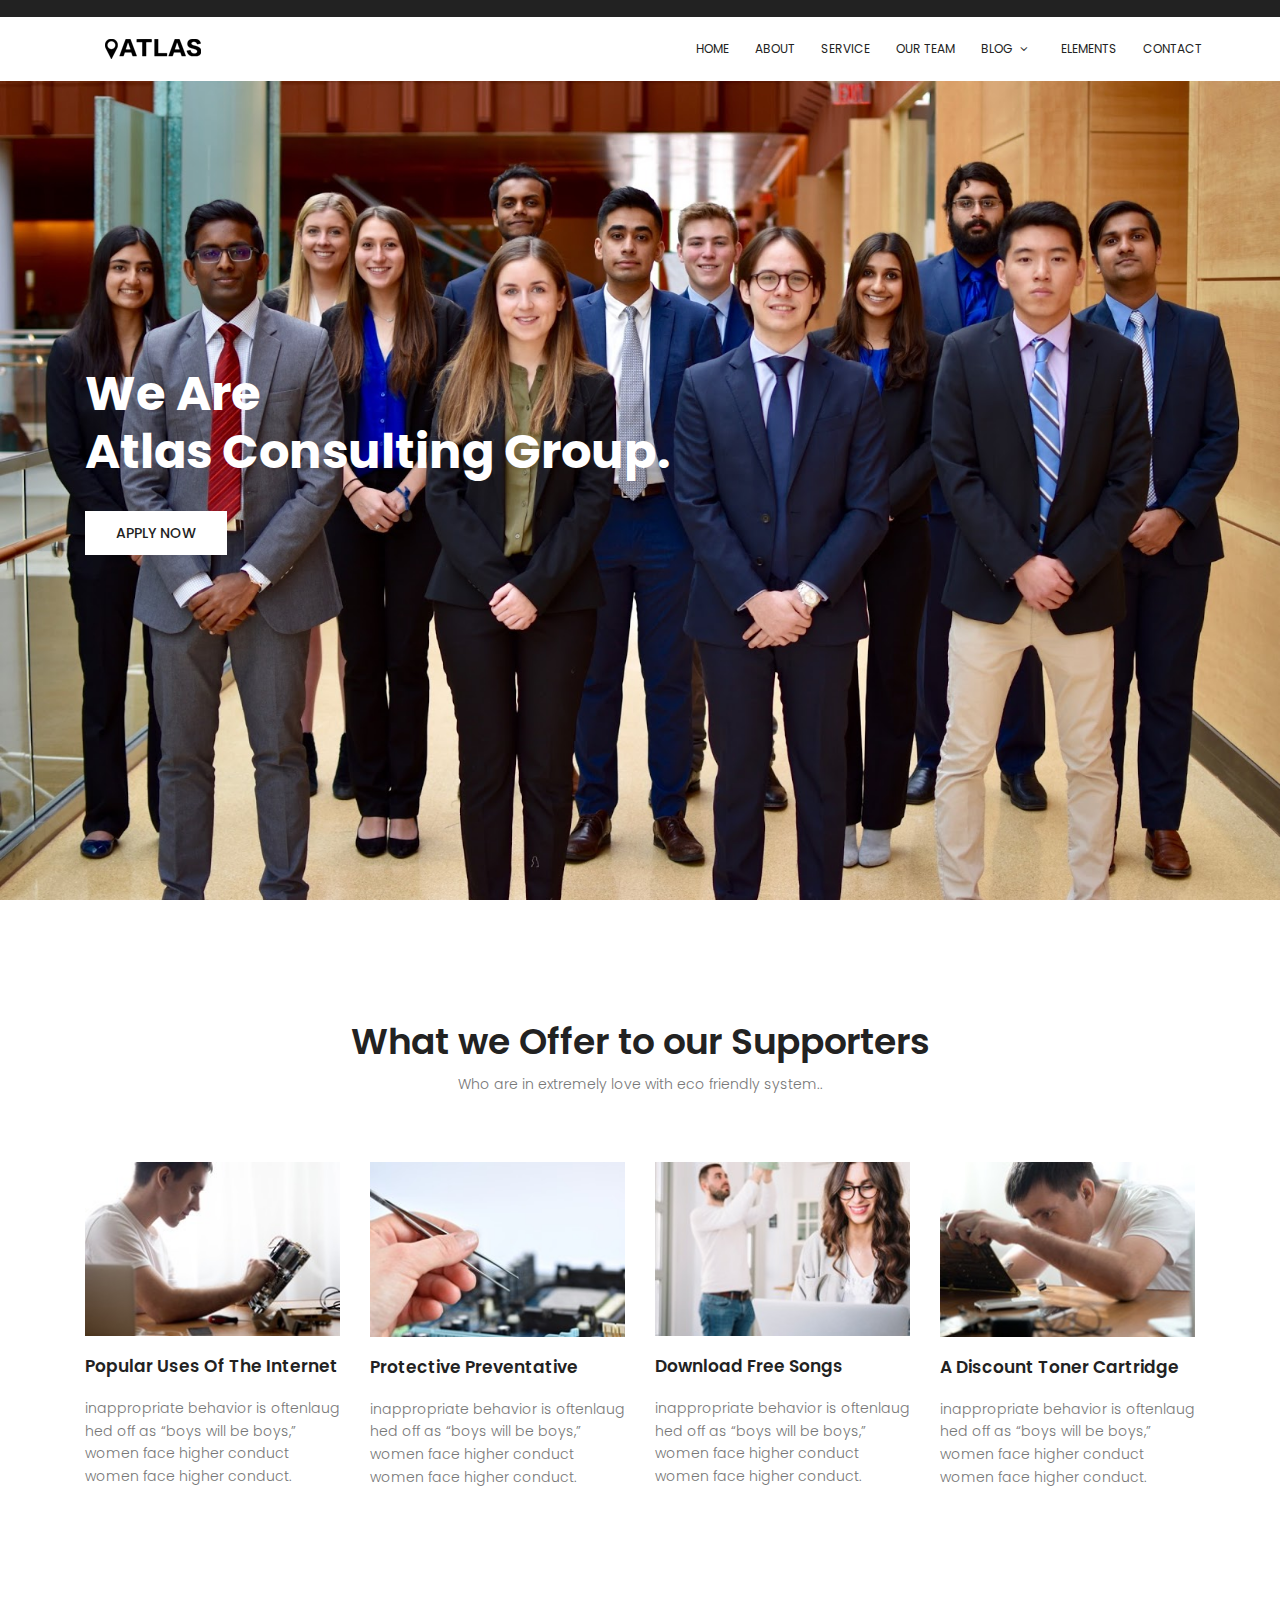
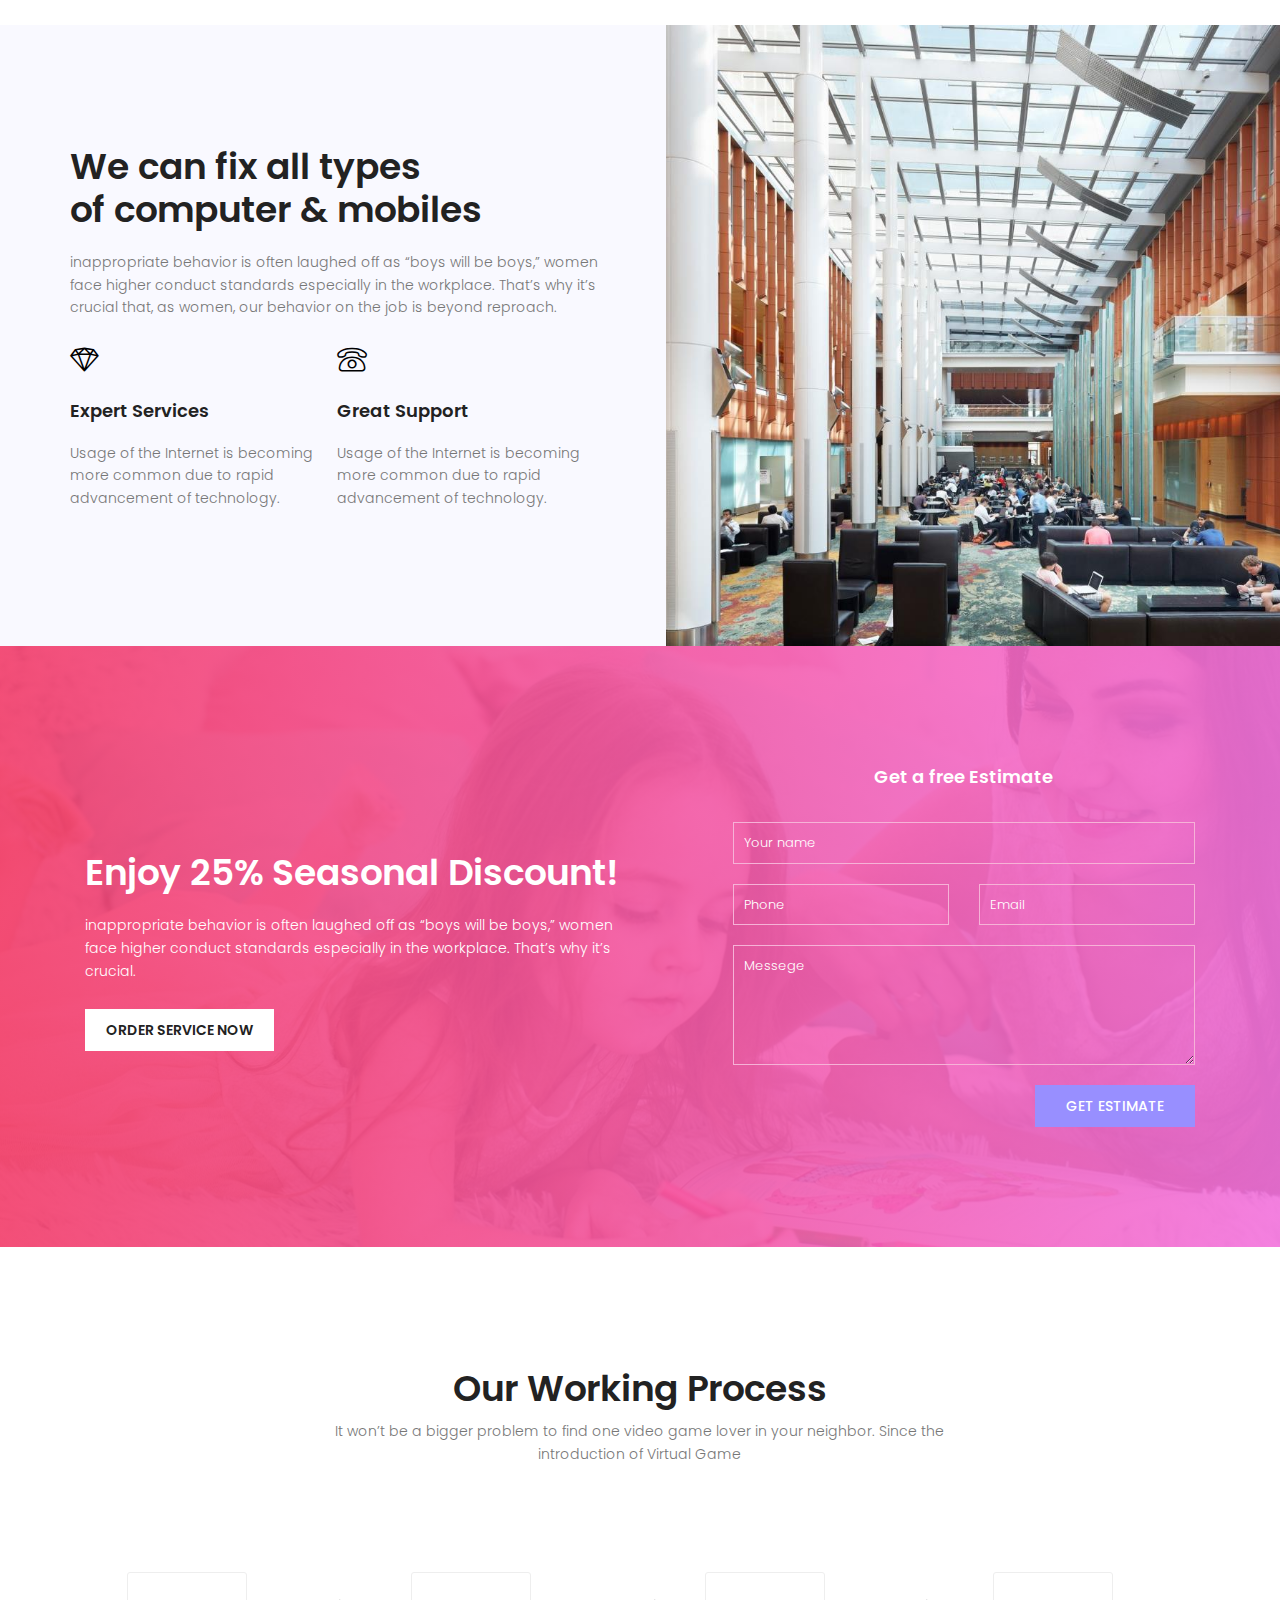
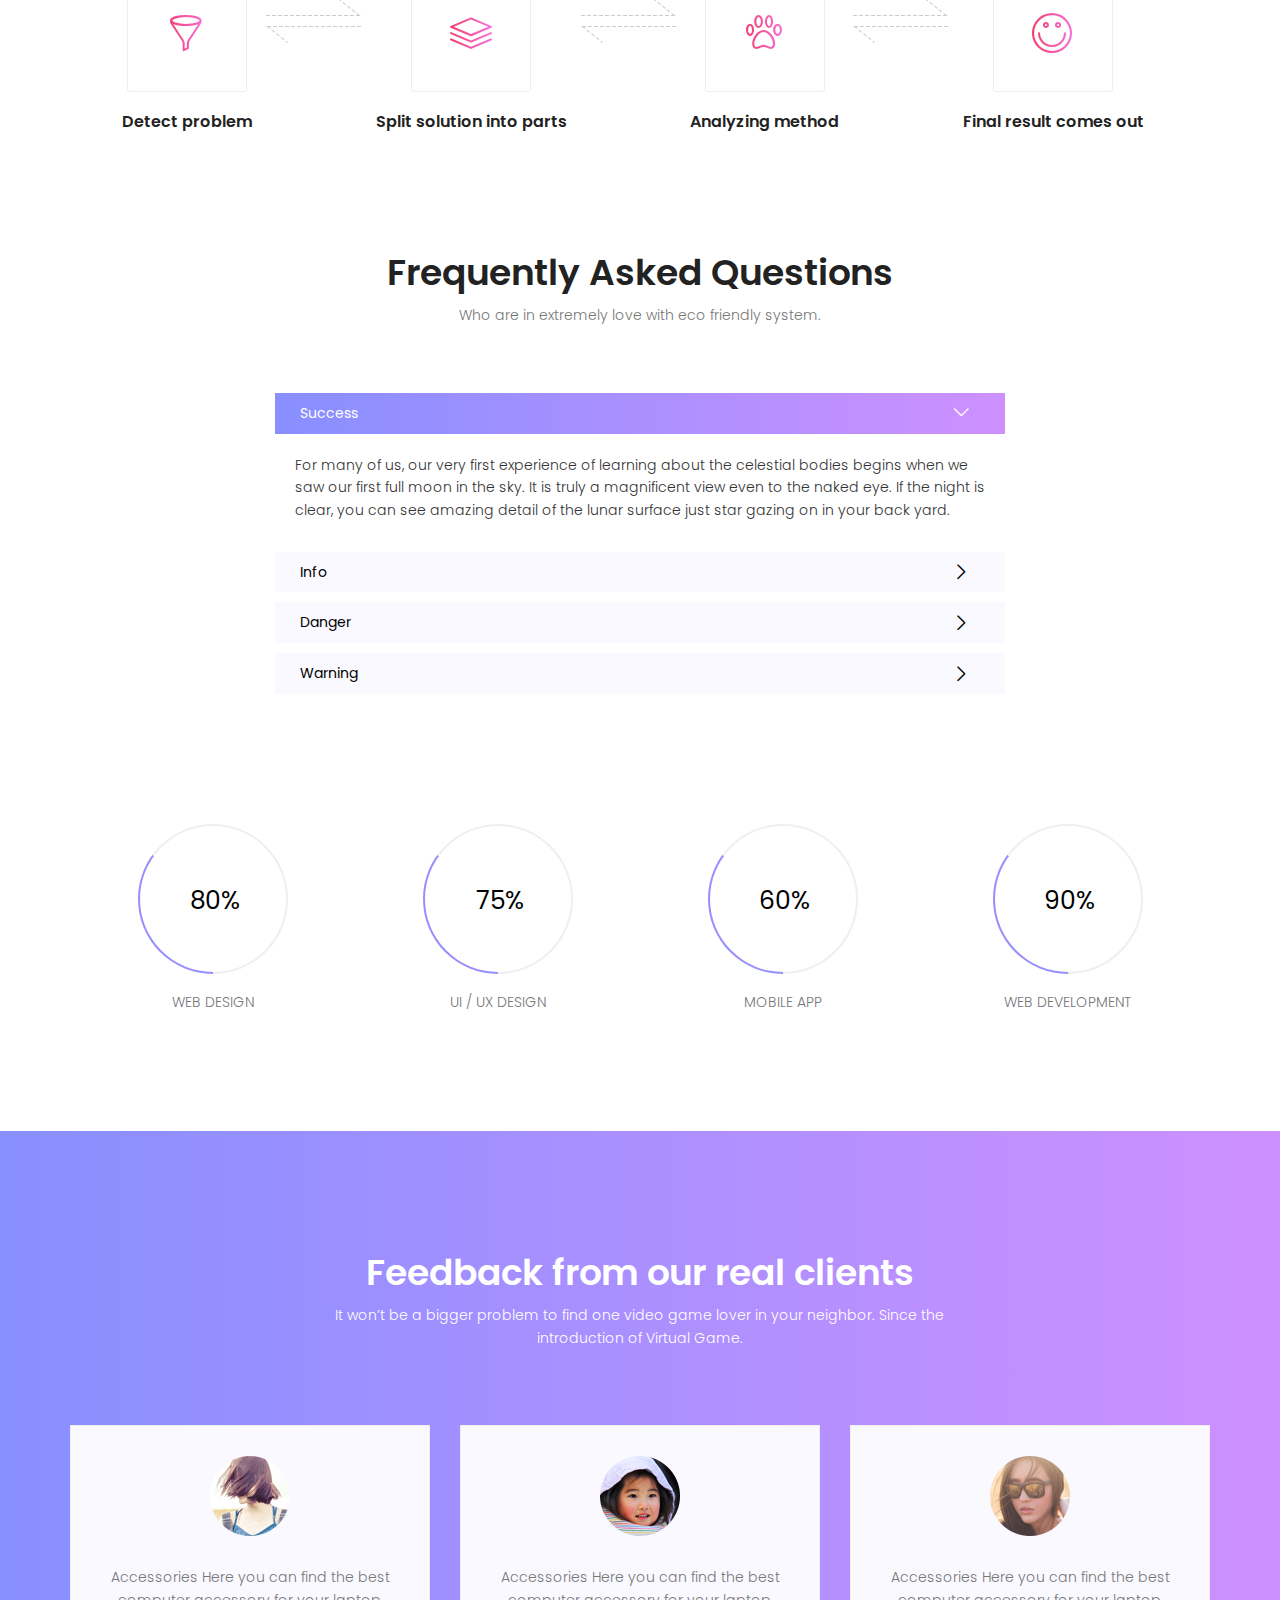
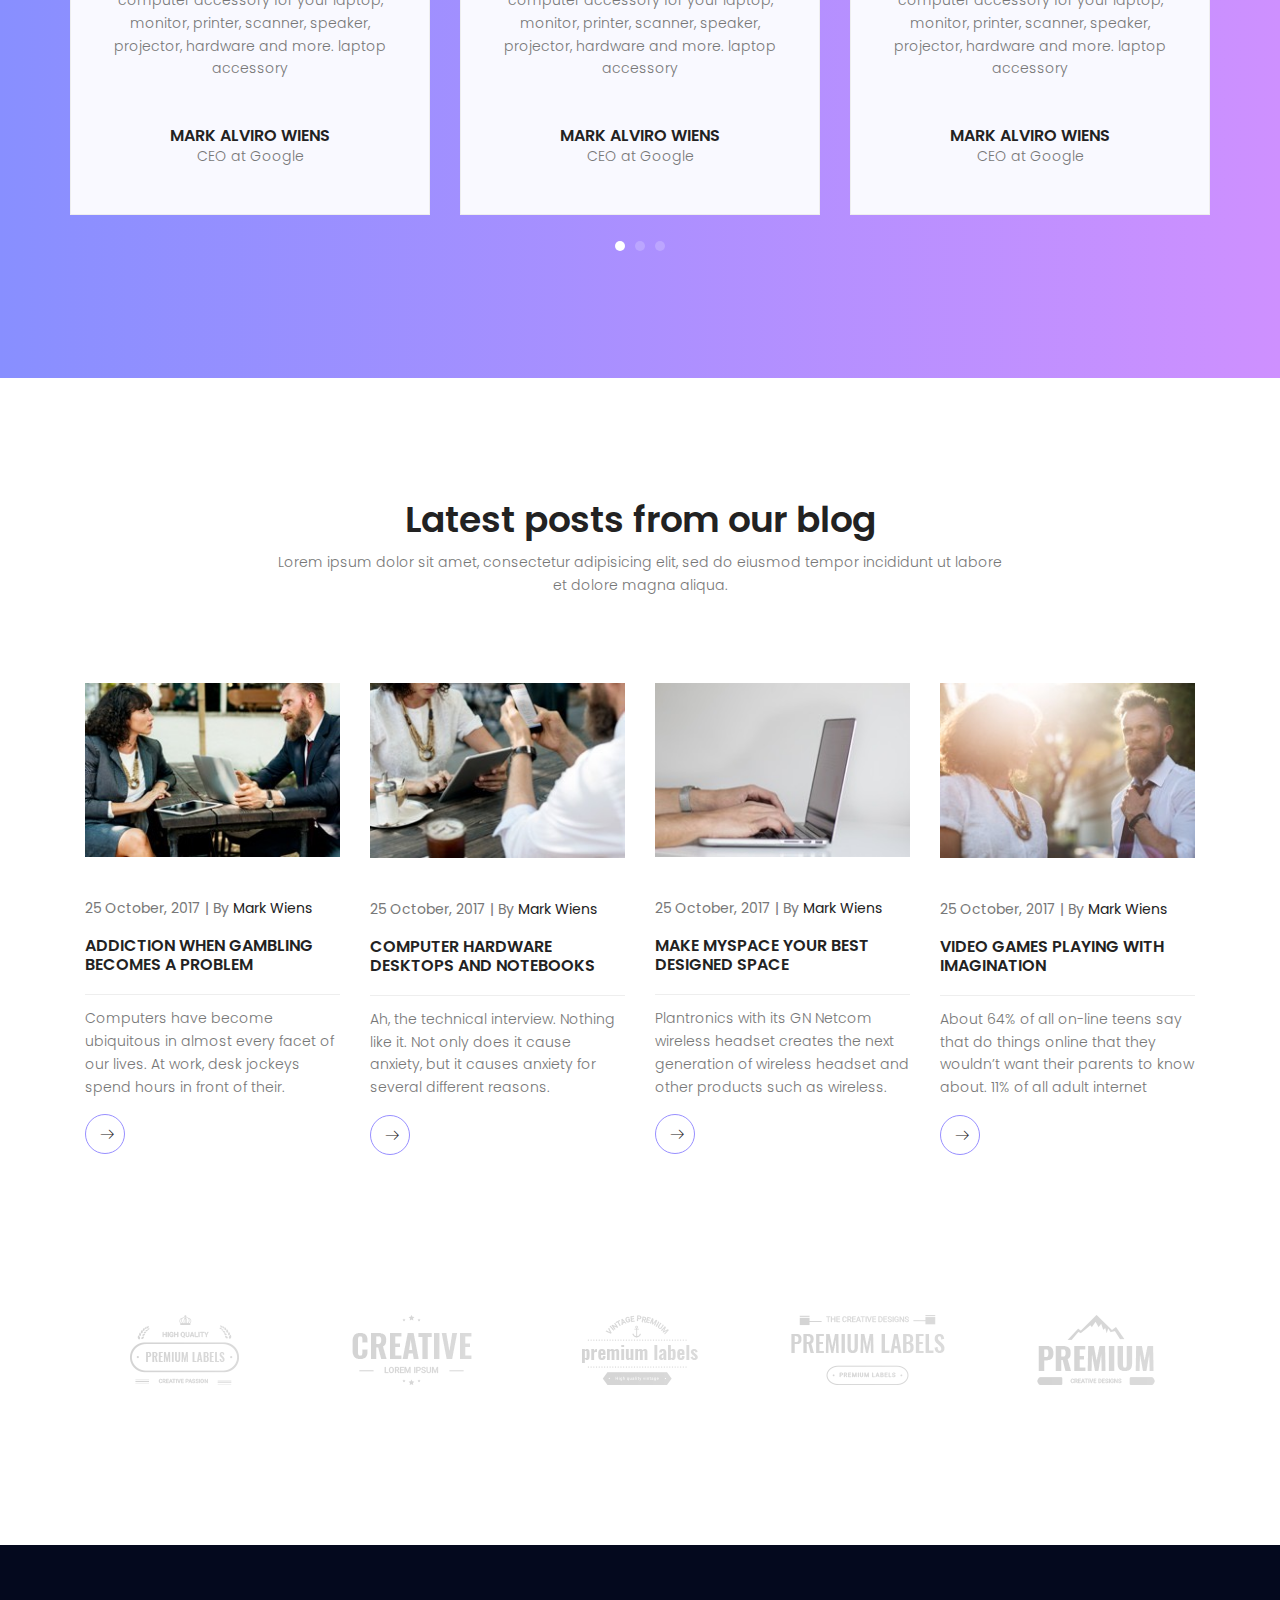
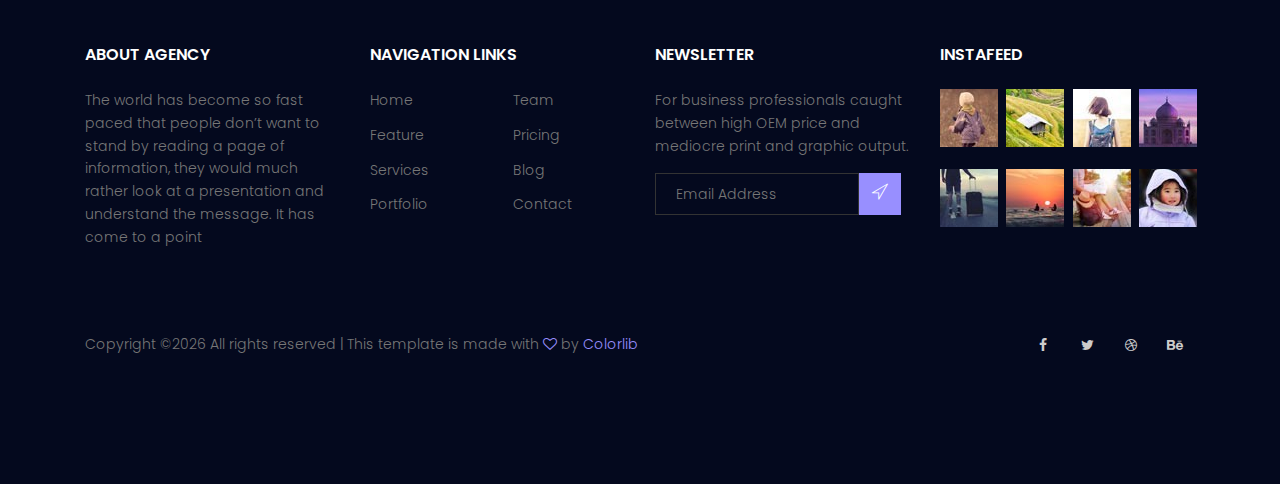
==== commit 7d822f9b: "Added Typed.js for future use and also finshed our team for the most part" ====
--- a/index.html
+++ b/index.html
@@ -28,6 +28,7 @@
 			<link rel="stylesheet" href="css/animate.min.css">
 			<link rel="stylesheet" href="css/owl.carousel.css">
 			<link rel="stylesheet" href="css/main.css">
+			
 		</head>
 		<body>	
 
@@ -67,13 +68,14 @@
 						  </div>
 						</header><!-- #header -->
 
+						
 			<!-- start banner Area -->
 			<section class="banner-area" id="home">
 				<div class="container">
 					<div class="row fullscreen d-flex align-items-center">
 						<div class="banner-content col-lg-7 col-md-6 justify-content-center ">
 							
-							<h1>
+							<h1 id ="typed">
 								We Are <br>Atlas Consulting Group.		
 							</h1>
 							
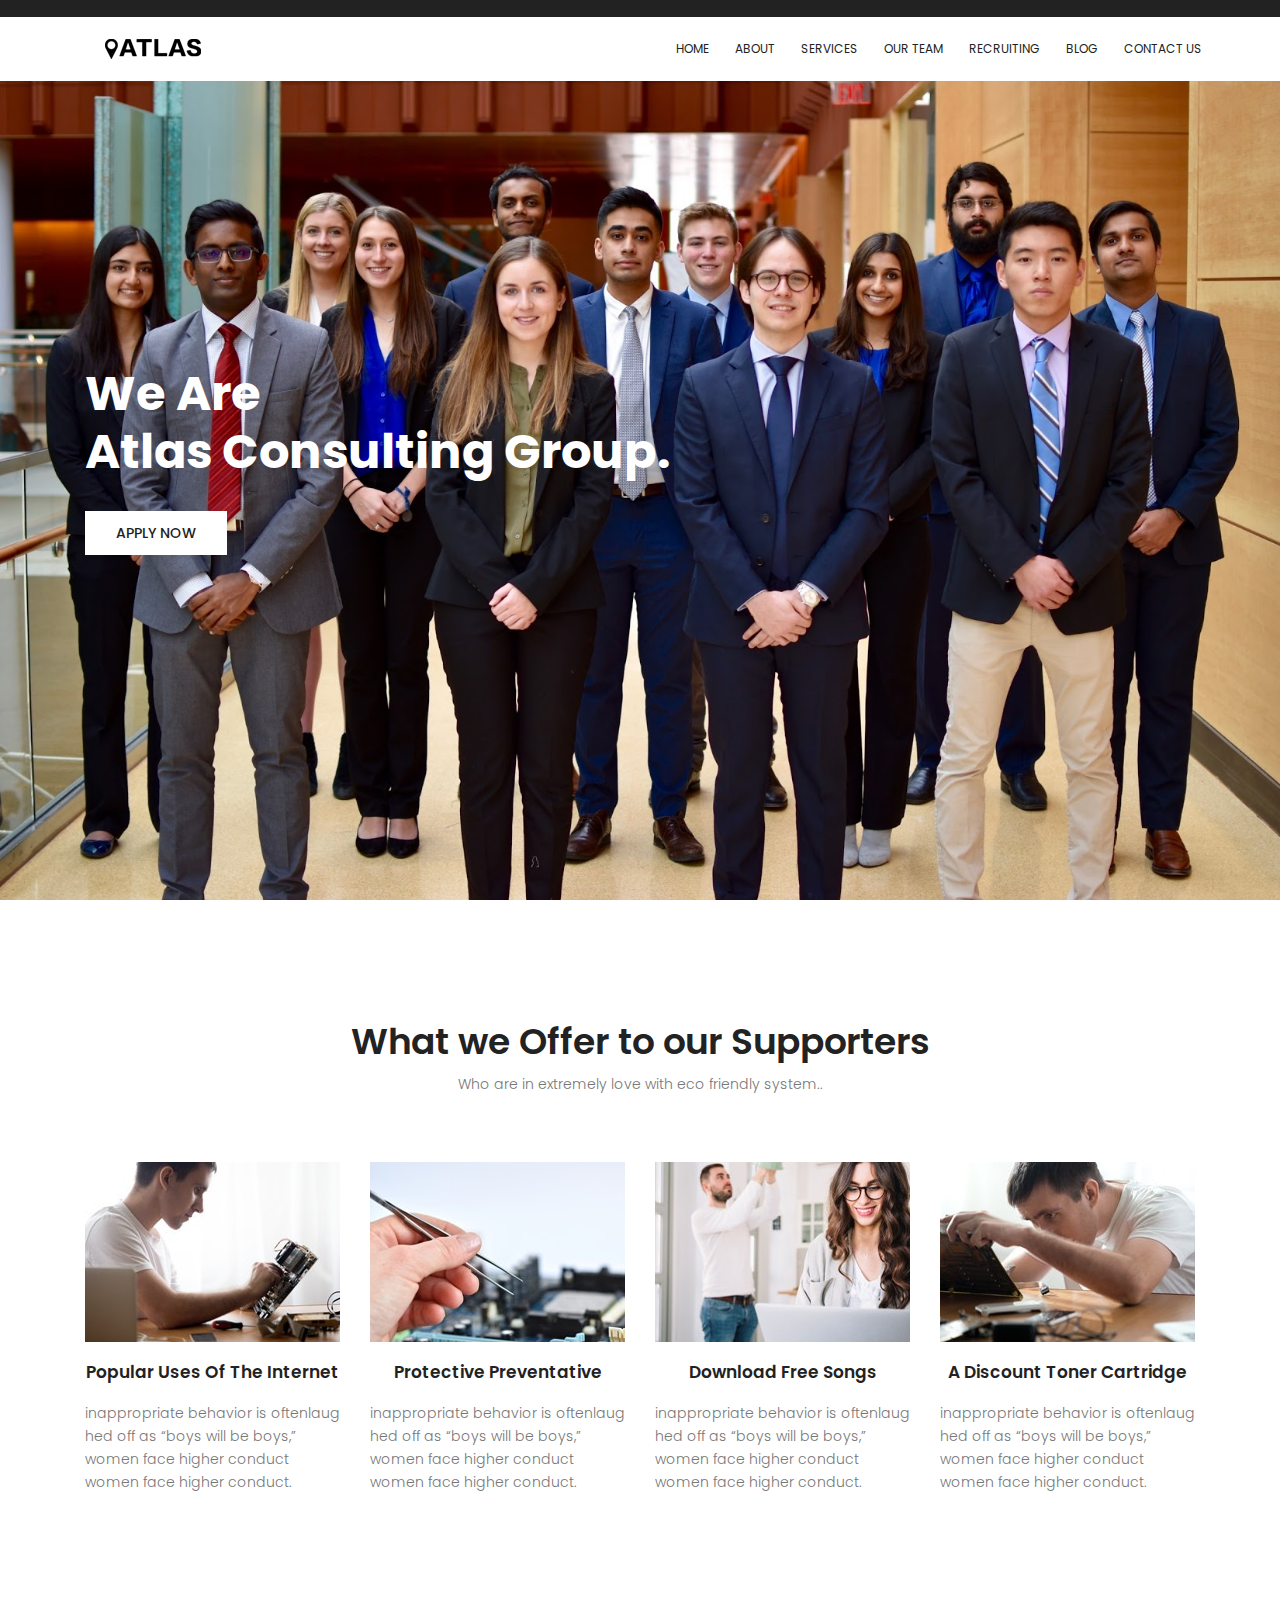
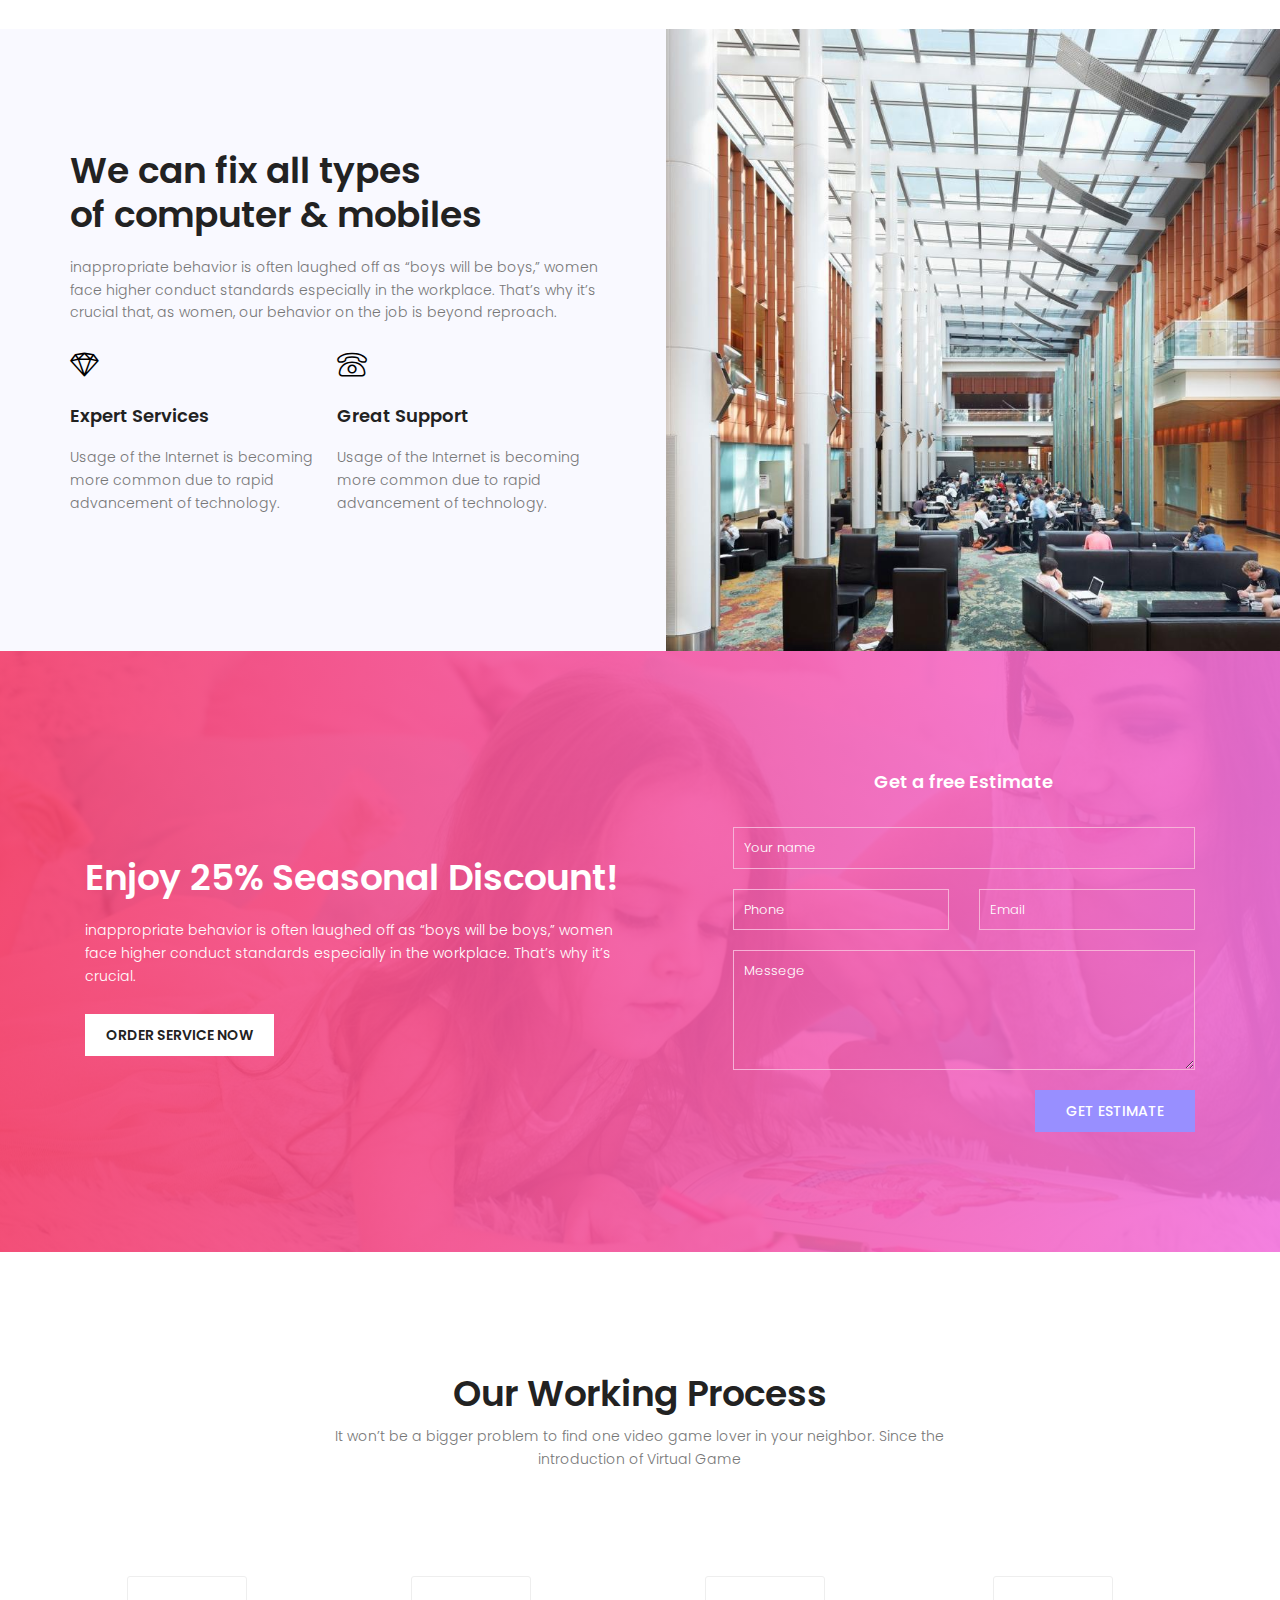
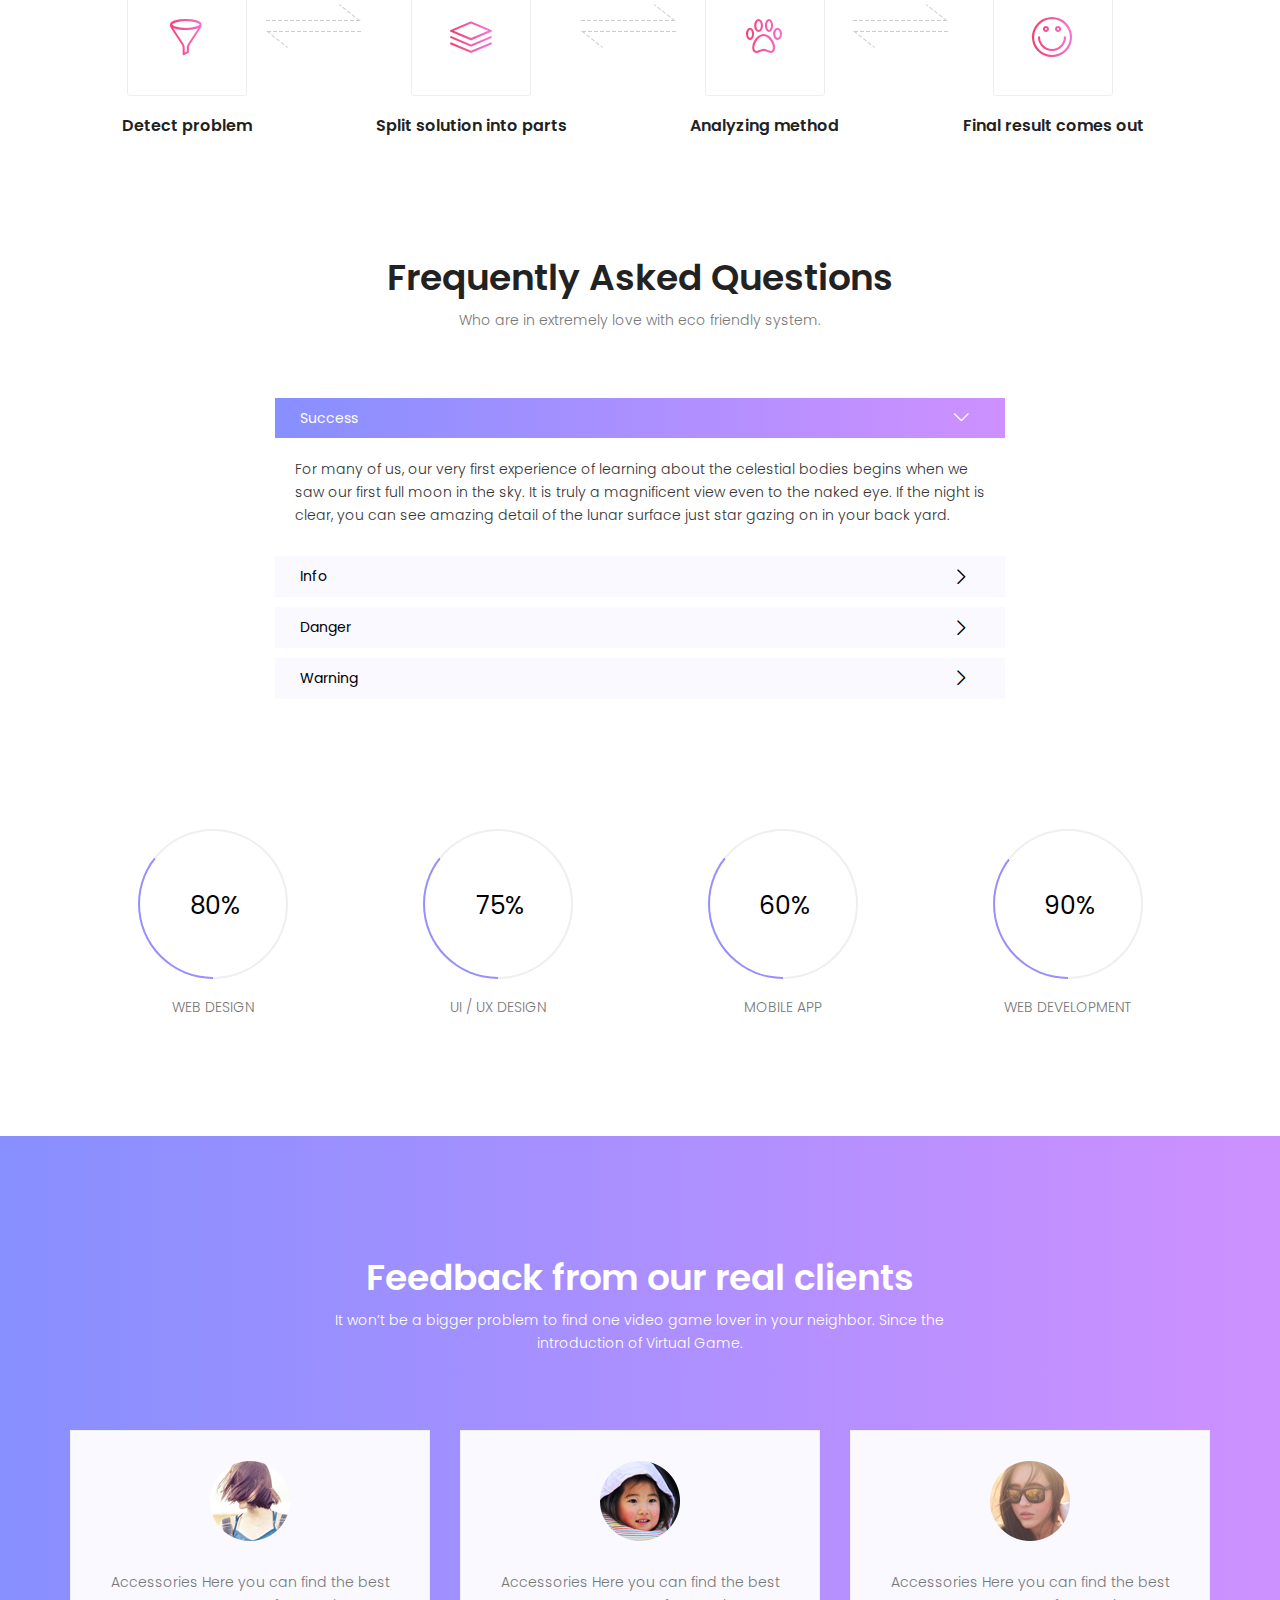
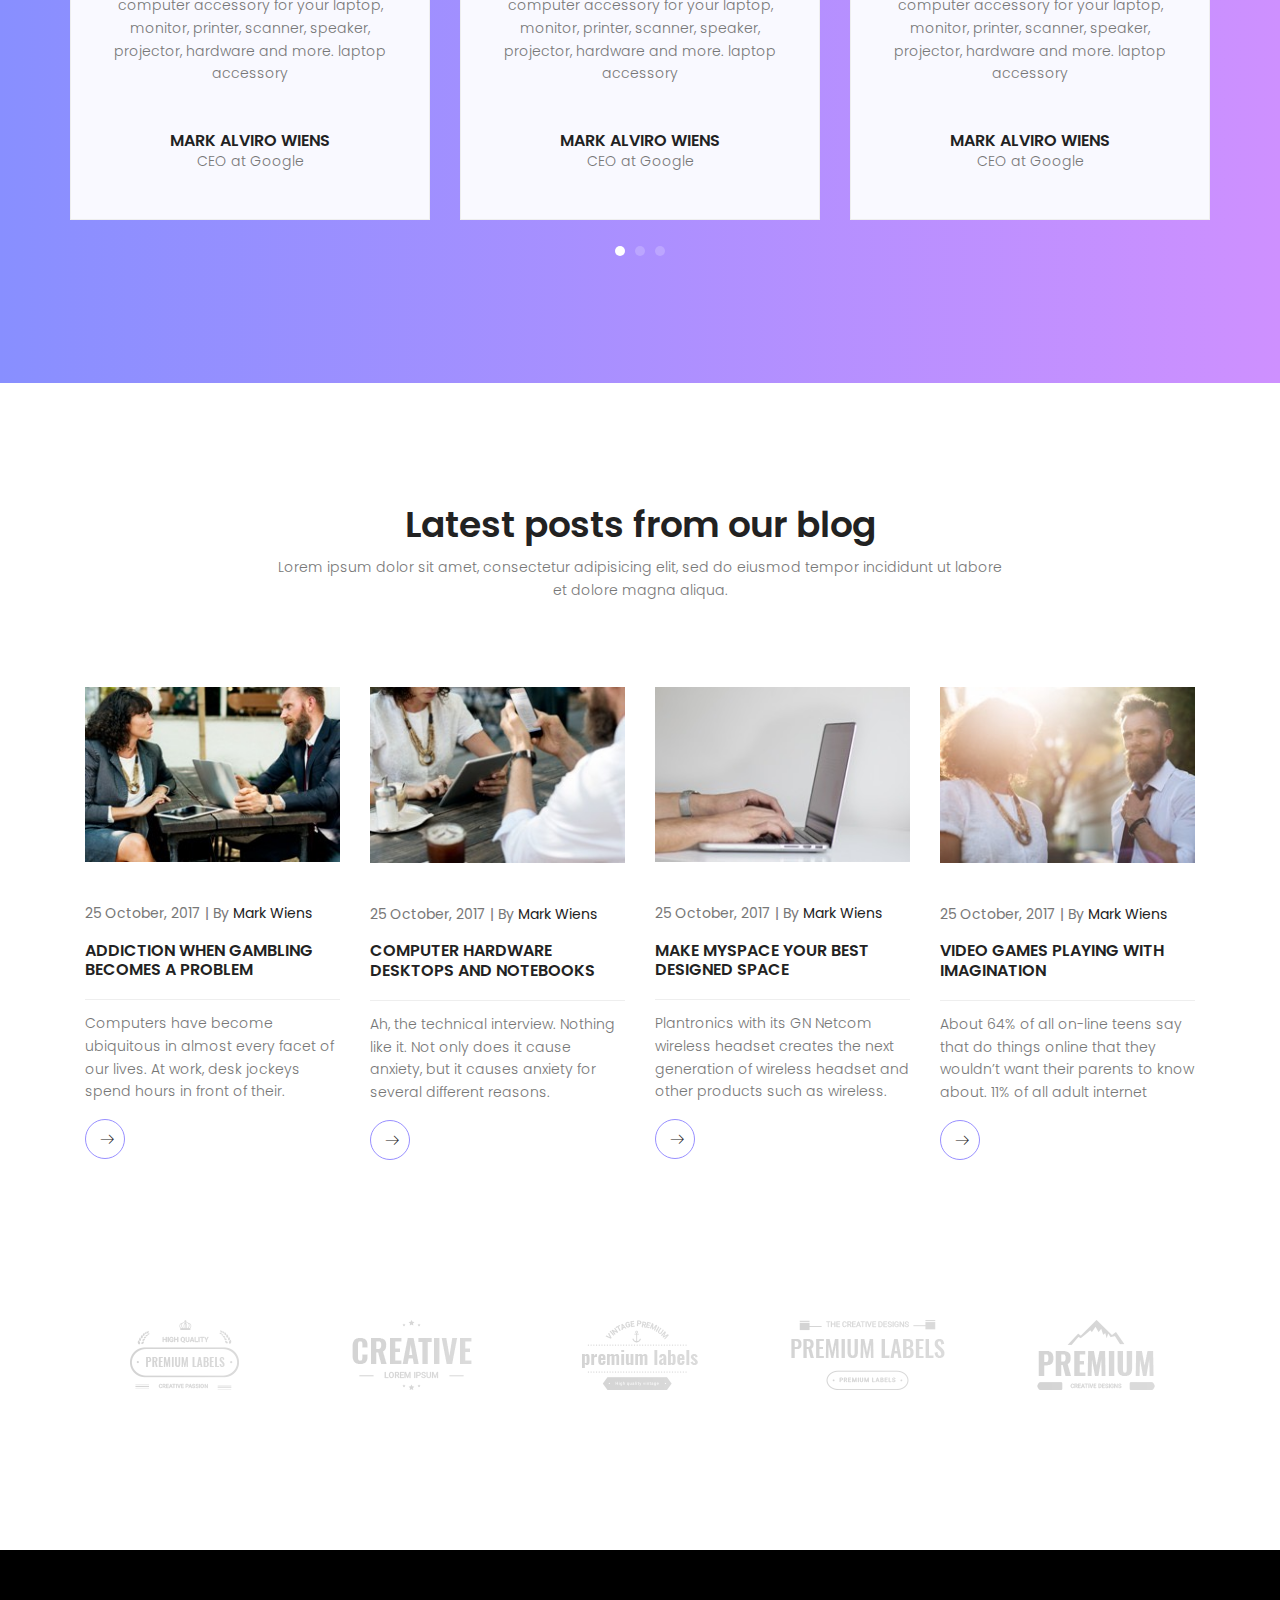
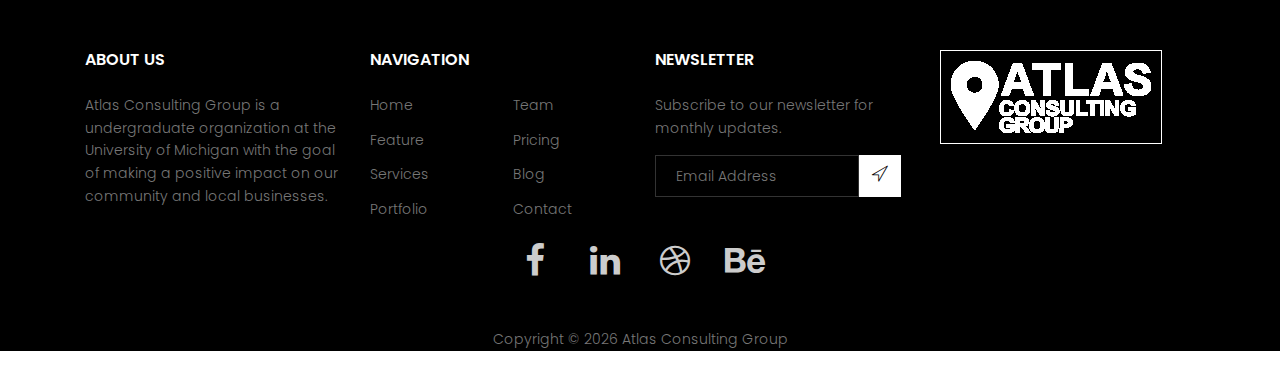
==== commit b96745d8: "More changes" ====
--- a/index.html
+++ b/index.html
@@ -1,685 +1,794 @@
-	<!DOCTYPE html>
-	<html lang="zxx" class="no-js">
-	<head>
-		<!-- Mobile Specific Meta -->
-		<meta name="viewport" content="width=device-width, initial-scale=1, shrink-to-fit=no">
-		<!-- Favicon-->
-		<link rel="shortcut icon" href="img/fav.png">
-		<!-- Author Meta -->
-		<meta name="author" content="colorlib">
-		<!-- Meta Description -->
-		<meta name="description" content="">
-		<!-- Meta Keyword -->
-		<meta name="keywords" content="">
-		<!-- meta character set -->
-		<meta charset="UTF-8">
-		<!-- Site Title -->
-		<title>Atlas Consulting Group</title>
-
-		<link href="https://fonts.googleapis.com/css?family=Poppins:100,200,400,300,500,600,700" rel="stylesheet"> 
-			<!--
+<!DOCTYPE html>
+<html lang="zxx" class="no-js">
+
+<head>
+	<!-- Mobile Specific Meta -->
+	<meta name="viewport" content="width=device-width, initial-scale=1, shrink-to-fit=no">
+	<!-- Favicon-->
+	<link rel="shortcut icon" href="img/fav.png">
+	<!-- Author Meta -->
+	<meta name="author" content="colorlib">
+	<!-- Meta Description -->
+	<meta name="description" content="">
+	<!-- Meta Keyword -->
+	<meta name="keywords" content="">
+	<!-- meta character set -->
+	<meta charset="UTF-8">
+	<!-- Site Title -->
+	<title>Home | Atlas Consulting Group</title>
+	
+
+	<link href="https://fonts.googleapis.com/css?family=Poppins:100,200,400,300,500,600,700" rel="stylesheet">
+	<!--
 			CSS
 			============================================= -->
-			<link rel="stylesheet" href="css/linearicons.css">
-			<link rel="stylesheet" href="css/font-awesome.min.css">
-			<link rel="stylesheet" href="css/bootstrap.css">
-			<link rel="stylesheet" href="css/magnific-popup.css">
-			<link rel="stylesheet" href="css/nice-select.css">							
-			<link rel="stylesheet" href="css/animate.min.css">
-			<link rel="stylesheet" href="css/owl.carousel.css">
-			<link rel="stylesheet" href="css/main.css">
-			
-		</head>
-		<body>	
-
-				<body>	
-						<header id="header" id="home">
-							<div class="header-top">
-								<div class="container">
-									<div class="row">
-										<div class="col-lg-6 col-sm-6 col-4 header-top-left no-padding">
-														
-										</div>
-									</div>			  					
-								</div>
-						  </div>
-						  <div class="container main-menu">
-							  <div class="row align-items-center justify-content-between d-flex">
-								<div id="logo">
-								  <a href="index.html"><img src="img/logo.png" alt="" title="" /></a>
-								</div>
-								<nav id="nav-menu-container">
-								  <ul class="nav-menu">
-									<li class="menu-active"><a href="index.html">Home</a></li>
-									<li><a href="about.html">About</a></li>
-									<li><a href="services.html">Service</a></li>
-									<li><a href="feedback.html">Our Team</a></li>
-									<li class="menu-has-children"><a href="">Blog</a>
-									  <ul>
-										<li><a href="blog-home.html">Blog Home</a></li>
-										<li><a href="blog-single.html">Blog Single</a></li>
-									  </ul>
-									</li>						          
-									<li><a href="elements.html">Elements</a></li>				          
-									<li><a href="contact.html">Contact</a></li>
-								  </ul>
-								</nav><!-- #nav-menu-container -->		    		
-							  </div>
-						  </div>
-						</header><!-- #header -->
-
-						
-			<!-- start banner Area -->
-			<section class="banner-area" id="home">
+	<link rel="stylesheet" href="css/linearicons.css">
+	<link rel="stylesheet" href="css/font-awesome.min.css">
+	<link rel="stylesheet" href="css/bootstrap.css">
+	<link rel="stylesheet" href="css/magnific-popup.css">
+	<link rel="stylesheet" href="css/nice-select.css">
+	<link rel="stylesheet" href="css/animate.min.css">
+	<link rel="stylesheet" href="css/owl.carousel.css">
+	<link rel="stylesheet" href="css/main.css">
+
+</head>
+
+<body>
+
+	<body>
+		<header id="header" id="home">
+			<div class="header-top">
 				<div class="container">
-					<div class="row fullscreen d-flex align-items-center">
-						<div class="banner-content col-lg-7 col-md-6 justify-content-center ">
-							
-							<h1 id ="typed">
-								We Are <br>Atlas Consulting Group.		
-							</h1>
-							
-							<a href="#" class="primary-btn header-btn text-uppercase mt-10">Apply Now</a>
-						</div>	
-						<div class="banner-img col-lg-5 col-md-6 align-self-end">
-							<img class="img-fluid" src="img/group.png" alt="">
-						</div>											
-					</div>
-				</div>
-			</section>
-			<!-- End banner Area -->
-			
-			<!-- Start service Area -->
-			<section class="service-area section-gap" id="service">
-				<div class="container">
-					<div class="row justify-content-center">
-						<div class="col-md-12 pb-50 header-text text-center">
-							<h1 class="mb-10">What we Offer to our Supporters</h1>
-							<p>
-								Who are in extremely love with eco friendly system..
-							</p>
-						</div>
-					</div>						
 					<div class="row">
-						<div class="col-lg-3 col-md-6">
-							<div class="single-service">
-								<div class="thumb">
-									<img src="img/o1.jpg" alt="">									
-								</div>
-								<h4>Popular Uses Of The Internet</h4>
+						<div class="col-lg-6 col-sm-6 col-4 header-top-left no-padding">
+
+						</div>
+					</div>
+				</div>
+			</div>
+			<div class="container main-menu">
+				<div class="row align-items-center justify-content-between d-flex">
+					<div id="logo">
+						<a href="index.html">
+							<img src="img/logo.png" alt="" title="" />
+						</a>
+					</div>
+					<nav id="nav-menu-container">
+							<ul class="nav-menu">
+								<li class="menu-active">
+									<a href="index.html">Home</a>
+								</li>
+								<li>
+									<a href="about.html">About</a>
+								</li>
+								<li>
+									<a href="services.html">Services</a>
+								</li>
+								<li>
+									<a href="feedback.html">Our Team</a>
+								</li>
+								<li>
+									<a href="elements.html">Recruiting</a>
+								</li>
+								<li class="menu-has-children">
+									<a href="">Blog</a>
+								</li>
+								<li>
+									<a href="contact.html">Contact Us</a>
+								</li>
+							</ul>
+						</nav>
+					<!-- #nav-menu-container -->
+				</div>
+			</div>
+		</header>
+		<!-- #header -->
+
+
+		<!-- start banner Area -->
+		<section class="banner-area" id="home">
+			<div class="container">
+				<div class="row fullscreen d-flex align-items-center">
+					<div class="banner-content col-lg-7 col-md-6 justify-content-center ">
+
+						<h1 id="typed">
+							We Are
+							<br>Atlas Consulting Group.
+						</h1>
+
+						<a href="#" class="primary-btn header-btn text-uppercase mt-10">Apply Now</a>
+					</div>
+					<div class="banner-img col-lg-5 col-md-6 align-self-end">
+						<img class="img-fluid" src="img/group.png" alt="">
+					</div>
+				</div>
+			</div>
+		</section>
+		<!-- End banner Area -->
+
+		<!-- Start service Area -->
+		<section class="service-area section-gap" id="service">
+			<div class="container">
+				<div class="row justify-content-center">
+					<div class="col-md-12 pb-50 header-text text-center">
+						<h1 class="mb-10">What we Offer to our Supporters</h1>
+						<p>
+							Who are in extremely love with eco friendly system..
+						</p>
+					</div>
+				</div>
+				<div class="row">
+					<div class="col-lg-3 col-md-6">
+						<div class="single-service">
+							<div class="thumb">
+								<img src="img/o1.jpg" alt="">
+							</div>
+							<h4>Popular Uses Of The Internet</h4>
+							<p>
+								inappropriate behavior is oftenlaug hed off as “boys will be boys,” women face higher conduct women face higher conduct.
+							</p>
+						</div>
+					</div>
+					<div class="col-lg-3 col-md-6">
+						<div class="single-service">
+							<div class="thumb">
+								<img src="img/o2.jpg" alt="">
+							</div>
+							<h4>Protective Preventative</h4>
+							<p>
+								inappropriate behavior is oftenlaug hed off as “boys will be boys,” women face higher conduct women face higher conduct.
+							</p>
+						</div>
+					</div>
+					<div class="col-lg-3 col-md-6">
+						<div class="single-service">
+							<div class="thumb">
+								<img src="img/o3.jpg" alt="">
+							</div>
+							<h4>Download Free Songs</h4>
+							<p>
+								inappropriate behavior is oftenlaug hed off as “boys will be boys,” women face higher conduct women face higher conduct.
+							</p>
+						</div>
+					</div>
+					<div class="col-lg-3 col-md-6">
+						<div class="single-service">
+							<div class="thumb">
+								<img src="img/o4.jpg" alt="">
+							</div>
+							<h4>A Discount Toner Cartridge</h4>
+							<p>
+								inappropriate behavior is oftenlaug hed off as “boys will be boys,” women face higher conduct women face higher conduct.
+							</p>
+						</div>
+					</div>
+				</div>
+			</div>
+		</section>
+		<!-- End service Area -->
+
+		<!-- Start home-about Area -->
+		<section class="home-about-area section-gap relative">
+			<div class="container">
+				<div class="row align-items-center justify-content-start">
+					<div class="col-lg-6 no-padding home-about-right">
+						<h1>
+							We can fix all types
+							<br> of computer & mobiles
+						</h1>
+						<p>
+							inappropriate behavior is often laughed off as “boys will be boys,” women face higher conduct standards especially in the
+							workplace. That’s why it’s crucial that, as women, our behavior on the job is beyond reproach.
+						</p>
+						<div class="row no-gutters">
+							<div class="single-services col">
+								<span class="lnr lnr-diamond"></span>
+								<a href="#">
+									<h4>Expert Services</h4>
+								</a>
 								<p>
-									inappropriate behavior is oftenlaug hed off as “boys will be boys,” women face higher conduct women face higher conduct.
+									Usage of the Internet is becoming more common due to rapid advancement of technology.
 								</p>
 							</div>
-						</div>
-						<div class="col-lg-3 col-md-6">
-							<div class="single-service">
-								<div class="thumb">
-									<img src="img/o2.jpg" alt="">									
-								</div>
-								<h4>Protective Preventative</h4>
+							<div class="single-services col">
+								<span class="lnr lnr-phone"></span>
+								<a href="#">
+									<h4>Great Support</h4>
+								</a>
 								<p>
-									inappropriate behavior is oftenlaug hed off as “boys will be boys,” women face higher conduct women face higher conduct.								
+									Usage of the Internet is becoming more common due to rapid advancement of technology.
 								</p>
 							</div>
 						</div>
-						<div class="col-lg-3 col-md-6">
-							<div class="single-service">
-								<div class="thumb">
-									<img src="img/o3.jpg" alt="">									
-								</div>
-								<h4>Download Free Songs</h4>
-								<p>
-									inappropriate behavior is oftenlaug hed off as “boys will be boys,” women face higher conduct women face higher conduct.
-								</p>
-							</div>
-						</div>	
-						<div class="col-lg-3 col-md-6">
-							<div class="single-service">
-								<div class="thumb">
-									<img src="img/o4.jpg" alt="">									
-								</div>
-								<h4>A Discount Toner Cartridge</h4>
-								<p>
-									inappropriate behavior is oftenlaug hed off as “boys will be boys,” women face higher conduct women face higher conduct.
-								</p>
-							</div>
-						</div>																		
-					</div>
-				</div>	
-			</section>
-			<!-- End service Area -->
-			
-			<!-- Start home-about Area -->
-			<section class="home-about-area section-gap relative">			
-				<div class="container">
-					<div class="row align-items-center justify-content-start">
-						<div class="col-lg-6 no-padding home-about-right">
-							<h1>
-								We can fix all types <br>
-								of computer & mobiles
-							</h1>
-							<p>
-								inappropriate behavior is often laughed off as “boys will be boys,” women face higher conduct standards especially in the workplace. That’s why it’s crucial that, as women, our behavior on the job is beyond reproach.
-							</p>
-							<div class="row no-gutters">
-								<div class="single-services col">
-									<span class="lnr lnr-diamond"></span>
-									<a href="#">
-										<h4>Expert Services</h4>
-									</a>
-									<p>
-										Usage of the Internet is becoming more common due to rapid advancement of technology.
-									</p>
-								</div>
-								<div class="single-services col">
-									<span class="lnr lnr-phone"></span>
-									<a href="#">
-										<h4>Great Support</h4>
-									</a>
-									<p>
-										Usage of the Internet is becoming more common due to rapid advancement of technology.
-									</p>
-								</div>								
-							</div>
-						</div>
-					</div>
-				</div>	
-			</section>
-			<!-- End home-about Area -->
-
-			<!-- Start discount-section Area -->
-			<section class="discount-section-area relative section-gap">
-				<div class="overlay overlay-bg"></div>
-				<div class="container">
-					<div class="row align-items-center justify-content-between no-gutters">
-						<div class="col-lg-6 discount-left">
-							<h1 class="text-white">Enjoy 25% Seasonal Discount!</h1>
-							<p class="text-white">
-								inappropriate behavior is often laughed off as “boys will be boys,” women face higher conduct standards especially in the workplace. That’s why it’s crucial.
-							</p>
-							<a href="#" class="header-btn">Order Service Now</a>
-						</div>
-						<div class="col-lg-5 discount-right">
-							<h4 class="text-white">Get a free Estimate</h4>
-		                    <form class="booking-form" id="myForm" action="#">
-		                        <div class="row">
-		                            <div class="col-lg-12 d-flex flex-column">
-		                                <input name="name" placeholder="Your name" onfocus="this.placeholder = ''" onblur="this.placeholder = 'Your Name'" class="form-control mt-20" required="" type="text">
-		                            </div>
-		                            <div class="col-lg-6 d-flex flex-column">
-		                                <input name="phone" placeholder="Phone" onfocus="this.placeholder = ''" onblur="this.placeholder = 'Phone'" class="form-control mt-20" required="" type="text">
-		                            </div>
-		                            <div class="col-lg-6 d-flex flex-column">
-		                                <input name="email" placeholder="Email" onfocus="this.placeholder = ''" onblur="this.placeholder = 'Email'" class="form-control mt-20" required="" type="email">
-		                            </div>
-		                            <div class="col-lg-12 flex-column">
-		                                <textarea rows="5" class="form-control mt-20" name="message" placeholder="Messege" onfocus="this.placeholder = ''" onblur="this.placeholder = 'Messege'" required=""></textarea>
-		                            </div>
-
-		                            <div class="col-lg-12 d-flex justify-content-end send-btn">
-		                                <button class="genric-btn primary mt-20 text-uppercase ">Get Estimate</button>
-		                            </div>
-		                        </div>
-		                    </form>
-						</div>
-					</div>
-				</div>	
-			</section>
-			<!-- End discount-section Area -->
-			
-			<!-- Start work-process Area -->
-			<section class="work-process-area pt-120">
-				<div class="container">
-					<div class="row d-flex justify-content-center">
-						<div class="menu-content pb-60 col-lg-7">
-							<div class="title text-center">
-								<h1 class="mb-10">Our Working Process</h1>
-								<p>It won’t be a bigger problem to find one video game lover in your neighbor. Since the introduction of Virtual Game</p>
-							</div>
-						</div>
-					</div>	
-					<div class="total-work-process d-flex flex-wrap justify-content-around align-items-center">
-						<div class="single-work-process">
-							<div class="work-icon-box">
-								<span class="lnr lnr-funnel"></span>
-							</div>
-							<h4 class="caption">Detect problem</h4>
-						</div>
-						<div class="work-arrow">
-							<img src="img/arrow.png" alt="">
-						</div>
-						<div class="single-work-process">
-							<div class="work-icon-box">
-								<span class="lnr lnr-layers"></span>
-							</div>
-							<h4 class="caption">Split solution into parts</h4>
-						</div>
-						<div class="work-arrow">
-							<img src="img/arrow.png" alt="">
-						</div>
-						<div class="single-work-process">
-							<div class="work-icon-box">
-								<span class="lnr lnr-paw"></span>
-							</div>
-							<h4 class="caption">Analyzing method</h4>
-						</div>
-						<div class="work-arrow">
-							<img src="img/arrow.png" alt="">
-						</div>
-						<div class="single-work-process">
-							<div class="work-icon-box">
-								<span class="lnr lnr-smile"></span>
-							</div>
-							<h4 class="caption">Final result comes out</h4>
-						</div>											
+					</div>
+				</div>
+			</div>
+		</section>
+		<!-- End home-about Area -->
+
+		<!-- Start discount-section Area -->
+		<section class="discount-section-area relative section-gap">
+			<div class="overlay overlay-bg"></div>
+			<div class="container">
+				<div class="row align-items-center justify-content-between no-gutters">
+					<div class="col-lg-6 discount-left">
+						<h1 class="text-white">Enjoy 25% Seasonal Discount!</h1>
+						<p class="text-white">
+							inappropriate behavior is often laughed off as “boys will be boys,” women face higher conduct standards especially in the
+							workplace. That’s why it’s crucial.
+						</p>
+						<a href="#" class="header-btn">Order Service Now</a>
+					</div>
+					<div class="col-lg-5 discount-right">
+						<h4 class="text-white">Get a free Estimate</h4>
+						<form class="booking-form" id="myForm" action="#">
+							<div class="row">
+								<div class="col-lg-12 d-flex flex-column">
+									<input name="name" placeholder="Your name" onfocus="this.placeholder = ''" onblur="this.placeholder = 'Your Name'" class="form-control mt-20"
+									 required="" type="text">
+								</div>
+								<div class="col-lg-6 d-flex flex-column">
+									<input name="phone" placeholder="Phone" onfocus="this.placeholder = ''" onblur="this.placeholder = 'Phone'" class="form-control mt-20"
+									 required="" type="text">
+								</div>
+								<div class="col-lg-6 d-flex flex-column">
+									<input name="email" placeholder="Email" onfocus="this.placeholder = ''" onblur="this.placeholder = 'Email'" class="form-control mt-20"
+									 required="" type="email">
+								</div>
+								<div class="col-lg-12 flex-column">
+									<textarea rows="5" class="form-control mt-20" name="message" placeholder="Messege" onfocus="this.placeholder = ''" onblur="this.placeholder = 'Messege'"
+									 required=""></textarea>
+								</div>
+
+								<div class="col-lg-12 d-flex justify-content-end send-btn">
+									<button class="genric-btn primary mt-20 text-uppercase ">Get Estimate</button>
+								</div>
+							</div>
+						</form>
+					</div>
+				</div>
+			</div>
+		</section>
+		<!-- End discount-section Area -->
+
+		<!-- Start work-process Area -->
+		<section class="work-process-area pt-120">
+			<div class="container">
+				<div class="row d-flex justify-content-center">
+					<div class="menu-content pb-60 col-lg-7">
+						<div class="title text-center">
+							<h1 class="mb-10">Our Working Process</h1>
+							<p>It won’t be a bigger problem to find one video game lover in your neighbor. Since the introduction of Virtual Game</p>
+						</div>
+					</div>
+				</div>
+				<div class="total-work-process d-flex flex-wrap justify-content-around align-items-center">
+					<div class="single-work-process">
+						<div class="work-icon-box">
+							<span class="lnr lnr-funnel"></span>
+						</div>
+						<h4 class="caption">Detect problem</h4>
+					</div>
+					<div class="work-arrow">
+						<img src="img/arrow.png" alt="">
+					</div>
+					<div class="single-work-process">
+						<div class="work-icon-box">
+							<span class="lnr lnr-layers"></span>
+						</div>
+						<h4 class="caption">Split solution into parts</h4>
+					</div>
+					<div class="work-arrow">
+						<img src="img/arrow.png" alt="">
+					</div>
+					<div class="single-work-process">
+						<div class="work-icon-box">
+							<span class="lnr lnr-paw"></span>
+						</div>
+						<h4 class="caption">Analyzing method</h4>
+					</div>
+					<div class="work-arrow">
+						<img src="img/arrow.png" alt="">
+					</div>
+					<div class="single-work-process">
+						<div class="work-icon-box">
+							<span class="lnr lnr-smile"></span>
+						</div>
+						<h4 class="caption">Final result comes out</h4>
+					</div>
 					<div class="row">
 						<div class="col"></div>
 					</div>
-				</div>	
-			</section>
-			<!-- End work-process Area -->
-						
-			<!-- Start faq Area -->
-			<section class="faq-area section-gap">
-				<div class="container">
-					<div class="row justify-content-center">
-						<div class="col-md-12 pb-50 header-text text-center">
-							<h1 class="mb-10">Frequently Asked Questions</h1>
-							<p>
-								Who are in extremely love with eco friendly system.
-							</p>
-						</div>
-					</div>			
-					<div class="row faq-contents justify-content-center align-items-center">
-						<div class="col-lg-8 faq-left">
-		                    <div class="mn-accordion" id="accordion">
-		                        <!--Accordion item-->
-		                        <div class="accordion-item">
-		                            <div class="accordion-heading">
-		                                <h3>Success</h3>
-		                                <div class="icon">
-		                                    <i class="lnr lnr-chevron-right"></i>
-		                                </div>
-		                            </div>
-		                            <div class="accordion-content">
-		                                <p>For many of us, our very first experience of learning about the celestial bodies begins when we saw our first full moon in the sky. It is truly a magnificent view even to the naked eye. If the night is clear, you can see amazing detail of the lunar surface just star gazing on in your back yard.</p>
-		                            </div>
-		                        </div>
-		                        <!--Accordion item-->
-
-		                        <!--Accordion item-->
-		                        <div class="accordion-item">
-		                            <div class="accordion-heading">
-		                                <h3>Info</h3>
-		                                <div class="icon">
-		                                    <i class="lnr lnr-chevron-right"></i>
-		                                </div>
-		                            </div>
-		                            <div class="accordion-content">
-		                                <p>For many of us, our very first experience of learning about the celestial bodies begins when we saw our first full moon in the sky. It is truly a magnificent view even to the naked eye. If the night is clear, you can see amazing detail of the lunar surface just star gazing on in your back yard.</p>
-		                            </div>
-		                        </div>
-		                        <!--Accordion item-->
-
-		                        <!--Accordion item-->
-		                        <div class="accordion-item">
-		                            <div class="accordion-heading">
-		                                <h3>danger</h3>
-		                                <div class="icon">
-		                                    <i class="lnr lnr-chevron-right"></i>
-		                                </div>
-		                            </div>
-		                            <div class="accordion-content">
-		                                <p>For many of us, our very first experience of learning about the celestial bodies begins when we saw our first full moon in the sky. It is truly a magnificent view even to the naked eye. If the night is clear, you can see amazing detail of the lunar surface just star gazing on in your back yard.</p>
-		                            </div>
-		                        </div>
-		                        <!--Accordion item-->
-		                        <!--Accordion item-->
-		                        <div class="accordion-item">
-		                            <div class="accordion-heading">
-		                                <h3>Warning</h3>
-		                                <div class="icon">
-		                                    <i class="lnr lnr-chevron-right"></i>
-		                                </div>
-		                            </div>
-		                            <div class="accordion-content">
-		                                <p>For many of us, our very first experience of learning about the celestial bodies begins when we saw our first full moon in the sky. It is truly a magnificent view even to the naked eye. If the night is clear, you can see amazing detail of the lunar surface just star gazing on in your back yard.</p>
-		                            </div>
-		                        </div>
-		                        <!--Accordion item-->
-		                    </div>
-						</div>						
-					</div>
-					<div class="row pt-120 skill-area justify-content-center" id="skills">
-						<div class="col-lg-3 single-skill mx-auto d-block">
-					      <div class="skills skill-1" data-percent="80"></div>
-					      <h6 class="text-uppercase">web design</h6>							
-						</div> 
-						<div class="col-lg-3 single-skill mx-auto d-block">
-					      <div class="skills skill-2" data-percent="75"></div>	
-					      <h6 class="text-uppercase">ui / ux design</h6>						      		
-						</div>	
-						<div class="col-lg-3 single-skill mx-auto d-block">
-					      <div class="skills skill-3" data-percent="60"></div>
-					      <h6 class="text-uppercase">mobile app</h6>						     			
-						</div>
-						<div class="col-lg-3 single-skill mx-auto d-block">
-					      <div class="skills skill-4" data-percent="90"></div>
-					      <h6 class="text-uppercase">web development</h6>						     			
-						</div>
-					</div>
-				</div>	
-			</section>
-			<!-- End faq Area -->
-
-			<!-- Start testomial Area -->
-			<section class="testomial-area section-gap" id="testimonail">
-				<div class="container">
-					<div class="row d-flex justify-content-center">
-						<div class="menu-content pb-60 col-lg-7">
-							<div class="title text-center">
-								<h1 class="mb-10 text-white">Feedback from our real clients</h1>
-								<p class="text-white">It won’t be a bigger problem to find one video game lover in your neighbor. Since the introduction of Virtual Game.</p>
-							</div>
-						</div>
-					</div>						
-					<div class="row">
-						<div class="active-testimonial-carusel">
-							<div class="single-testimonial item">
-								<img class="mx-auto" src="img/t1.png" alt="">
-								<p class="desc">
-									Accessories Here you can find the best computer accessory for your laptop, monitor, printer, scanner, speaker, projector, hardware and more. laptop accessory
-								</p>
-								<h5>Mark Alviro Wiens</h5>
-								<p>
-									CEO at Google
-								</p>
-							</div>
-							<div class="single-testimonial item">
-								<img class="mx-auto" src="img/t2.png" alt="">
-								<p class="desc">
-									Accessories Here you can find the best computer accessory for your laptop, monitor, printer, scanner, speaker, projector, hardware and more. laptop accessory
-								</p>
-								<h5>Mark Alviro Wiens</h5>
-								<p>
-									CEO at Google
-								</p>
-							</div>
-							<div class="single-testimonial item">
-								<img class="mx-auto" src="img/t3.png" alt="">
-								<p class="desc">
-									Accessories Here you can find the best computer accessory for your laptop, monitor, printer, scanner, speaker, projector, hardware and more. laptop accessory
-								</p>
-								<h5>Mark Alviro Wiens</h5>
-								<p>
-									CEO at Google
-								</p>
-							</div>	
-							<div class="single-testimonial item">
-								<img class="mx-auto" src="img/t1.png" alt="">
-								<p class="desc">
-									Accessories Here you can find the best computer accessory for your laptop, monitor, printer, scanner, speaker, projector, hardware and more. laptop accessory
-								</p>
-								<h5>Mark Alviro Wiens</h5>
-								<p>
-									CEO at Google
-								</p>
-							</div>
-							<div class="single-testimonial item">
-								<img class="mx-auto" src="img/t2.png" alt="">
-								<p class="desc">
-									Accessories Here you can find the best computer accessory for your laptop, monitor, printer, scanner, speaker, projector, hardware and more. laptop accessory
-								</p>
-								<h5>Mark Alviro Wiens</h5>
-								<p>
-									CEO at Google
-								</p>
-							</div>
-							<div class="single-testimonial item">
-								<img class="mx-auto" src="img/t3.png" alt="">
-								<p class="desc">
-									Accessories Here you can find the best computer accessory for your laptop, monitor, printer, scanner, speaker, projector, hardware and more. laptop accessory
-								</p>
-								<h5>Mark Alviro Wiens</h5>
-								<p>
-									CEO at Google
-								</p>
-							</div>															
-							<div class="single-testimonial item">
-								<img class="mx-auto" src="img/t1.png" alt="">
-								<p class="desc">
-									Accessories Here you can find the best computer accessory for your laptop, monitor, printer, scanner, speaker, projector, hardware and more. laptop accessory
-								</p>
-								<h5>Mark Alviro Wiens</h5>
-								<p>
-									CEO at Google
-								</p>
-							</div>
-							<div class="single-testimonial item">
-								<img class="mx-auto" src="img/t2.png" alt="">
-								<p class="desc">
-									Accessories Here you can find the best computer accessory for your laptop, monitor, printer, scanner, speaker, projector, hardware and more. laptop accessory
-								</p>
-								<h5>Mark Alviro Wiens</h5>
-								<p>
-									CEO at Google
-								</p>
-							</div>
-							<div class="single-testimonial item">
-								<img class="mx-auto" src="img/t3.png" alt="">
-								<p class="desc">
-									Accessories Here you can find the best computer accessory for your laptop, monitor, printer, scanner, speaker, projector, hardware and more. laptop accessory
-								</p>
-								<h5>Mark Alviro Wiens</h5>
-								<p>
-									CEO at Google
-								</p>
-							</div>														
-						</div>
-					</div>
-				</div>	
-			</section>
-			<!-- End testomial Area -->				
-			
-			<!-- Start blog Area -->
-			<section class="blog-area section-gap" id="blog">
-				<div class="container">
-					<div class="row d-flex justify-content-center">
-						<div class="menu-content pb-70 col-lg-8">
-							<div class="title text-center">
-								<h1 class="mb-10">Latest posts from our blog</h1>
-								<p>Lorem ipsum dolor sit amet, consectetur adipisicing elit, sed do eiusmod tempor incididunt ut labore  et dolore magna aliqua.</p>
-							</div>
-						</div>
-					</div>					
-					<div class="row">
-						<div class="col-lg-3 col-md-6 single-blog">
-							<div class="thumb">
-								<img class="img-fluid" src="img/b1.jpg" alt="">								
-							</div>
-							<p class="meta">25 October, 2017  |  By <a href="#">Mark Wiens</a></p>
-							<a href="blog-single.html">
-								<h5>Addiction When Gambling Becomes A Problem</h5>
+				</div>
+		</section>
+		<!-- End work-process Area -->
+
+		<!-- Start faq Area -->
+		<section class="faq-area section-gap">
+			<div class="container">
+				<div class="row justify-content-center">
+					<div class="col-md-12 pb-50 header-text text-center">
+						<h1 class="mb-10">Frequently Asked Questions</h1>
+						<p>
+							Who are in extremely love with eco friendly system.
+						</p>
+					</div>
+				</div>
+				<div class="row faq-contents justify-content-center align-items-center">
+					<div class="col-lg-8 faq-left">
+						<div class="mn-accordion" id="accordion">
+							<!--Accordion item-->
+							<div class="accordion-item">
+								<div class="accordion-heading">
+									<h3>Success</h3>
+									<div class="icon">
+										<i class="lnr lnr-chevron-right"></i>
+									</div>
+								</div>
+								<div class="accordion-content">
+									<p>For many of us, our very first experience of learning about the celestial bodies begins when we saw our first full
+										moon in the sky. It is truly a magnificent view even to the naked eye. If the night is clear, you can see amazing
+										detail of the lunar surface just star gazing on in your back yard.</p>
+								</div>
+							</div>
+							<!--Accordion item-->
+
+							<!--Accordion item-->
+							<div class="accordion-item">
+								<div class="accordion-heading">
+									<h3>Info</h3>
+									<div class="icon">
+										<i class="lnr lnr-chevron-right"></i>
+									</div>
+								</div>
+								<div class="accordion-content">
+									<p>For many of us, our very first experience of learning about the celestial bodies begins when we saw our first full
+										moon in the sky. It is truly a magnificent view even to the naked eye. If the night is clear, you can see amazing
+										detail of the lunar surface just star gazing on in your back yard.</p>
+								</div>
+							</div>
+							<!--Accordion item-->
+
+							<!--Accordion item-->
+							<div class="accordion-item">
+								<div class="accordion-heading">
+									<h3>danger</h3>
+									<div class="icon">
+										<i class="lnr lnr-chevron-right"></i>
+									</div>
+								</div>
+								<div class="accordion-content">
+									<p>For many of us, our very first experience of learning about the celestial bodies begins when we saw our first full
+										moon in the sky. It is truly a magnificent view even to the naked eye. If the night is clear, you can see amazing
+										detail of the lunar surface just star gazing on in your back yard.</p>
+								</div>
+							</div>
+							<!--Accordion item-->
+							<!--Accordion item-->
+							<div class="accordion-item">
+								<div class="accordion-heading">
+									<h3>Warning</h3>
+									<div class="icon">
+										<i class="lnr lnr-chevron-right"></i>
+									</div>
+								</div>
+								<div class="accordion-content">
+									<p>For many of us, our very first experience of learning about the celestial bodies begins when we saw our first full
+										moon in the sky. It is truly a magnificent view even to the naked eye. If the night is clear, you can see amazing
+										detail of the lunar surface just star gazing on in your back yard.</p>
+								</div>
+							</div>
+							<!--Accordion item-->
+						</div>
+					</div>
+				</div>
+				<div class="row pt-120 skill-area justify-content-center" id="skills">
+					<div class="col-lg-3 single-skill mx-auto d-block">
+						<div class="skills skill-1" data-percent="80"></div>
+						<h6 class="text-uppercase">web design</h6>
+					</div>
+					<div class="col-lg-3 single-skill mx-auto d-block">
+						<div class="skills skill-2" data-percent="75"></div>
+						<h6 class="text-uppercase">ui / ux design</h6>
+					</div>
+					<div class="col-lg-3 single-skill mx-auto d-block">
+						<div class="skills skill-3" data-percent="60"></div>
+						<h6 class="text-uppercase">mobile app</h6>
+					</div>
+					<div class="col-lg-3 single-skill mx-auto d-block">
+						<div class="skills skill-4" data-percent="90"></div>
+						<h6 class="text-uppercase">web development</h6>
+					</div>
+				</div>
+			</div>
+		</section>
+		<!-- End faq Area -->
+
+		<!-- Start testomial Area -->
+		<section class="testomial-area section-gap" id="testimonail">
+			<div class="container">
+				<div class="row d-flex justify-content-center">
+					<div class="menu-content pb-60 col-lg-7">
+						<div class="title text-center">
+							<h1 class="mb-10 text-white">Feedback from our real clients</h1>
+							<p class="text-white">It won’t be a bigger problem to find one video game lover in your neighbor. Since the introduction of Virtual Game.</p>
+						</div>
+					</div>
+				</div>
+				<div class="row">
+					<div class="active-testimonial-carusel">
+						<div class="single-testimonial item">
+							<img class="mx-auto" src="img/t1.png" alt="">
+							<p class="desc">
+								Accessories Here you can find the best computer accessory for your laptop, monitor, printer, scanner, speaker, projector,
+								hardware and more. laptop accessory
+							</p>
+							<h5>Mark Alviro Wiens</h5>
+							<p>
+								CEO at Google
+							</p>
+						</div>
+						<div class="single-testimonial item">
+							<img class="mx-auto" src="img/t2.png" alt="">
+							<p class="desc">
+								Accessories Here you can find the best computer accessory for your laptop, monitor, printer, scanner, speaker, projector,
+								hardware and more. laptop accessory
+							</p>
+							<h5>Mark Alviro Wiens</h5>
+							<p>
+								CEO at Google
+							</p>
+						</div>
+						<div class="single-testimonial item">
+							<img class="mx-auto" src="img/t3.png" alt="">
+							<p class="desc">
+								Accessories Here you can find the best computer accessory for your laptop, monitor, printer, scanner, speaker, projector,
+								hardware and more. laptop accessory
+							</p>
+							<h5>Mark Alviro Wiens</h5>
+							<p>
+								CEO at Google
+							</p>
+						</div>
+						<div class="single-testimonial item">
+							<img class="mx-auto" src="img/t1.png" alt="">
+							<p class="desc">
+								Accessories Here you can find the best computer accessory for your laptop, monitor, printer, scanner, speaker, projector,
+								hardware and more. laptop accessory
+							</p>
+							<h5>Mark Alviro Wiens</h5>
+							<p>
+								CEO at Google
+							</p>
+						</div>
+						<div class="single-testimonial item">
+							<img class="mx-auto" src="img/t2.png" alt="">
+							<p class="desc">
+								Accessories Here you can find the best computer accessory for your laptop, monitor, printer, scanner, speaker, projector,
+								hardware and more. laptop accessory
+							</p>
+							<h5>Mark Alviro Wiens</h5>
+							<p>
+								CEO at Google
+							</p>
+						</div>
+						<div class="single-testimonial item">
+							<img class="mx-auto" src="img/t3.png" alt="">
+							<p class="desc">
+								Accessories Here you can find the best computer accessory for your laptop, monitor, printer, scanner, speaker, projector,
+								hardware and more. laptop accessory
+							</p>
+							<h5>Mark Alviro Wiens</h5>
+							<p>
+								CEO at Google
+							</p>
+						</div>
+						<div class="single-testimonial item">
+							<img class="mx-auto" src="img/t1.png" alt="">
+							<p class="desc">
+								Accessories Here you can find the best computer accessory for your laptop, monitor, printer, scanner, speaker, projector,
+								hardware and more. laptop accessory
+							</p>
+							<h5>Mark Alviro Wiens</h5>
+							<p>
+								CEO at Google
+							</p>
+						</div>
+						<div class="single-testimonial item">
+							<img class="mx-auto" src="img/t2.png" alt="">
+							<p class="desc">
+								Accessories Here you can find the best computer accessory for your laptop, monitor, printer, scanner, speaker, projector,
+								hardware and more. laptop accessory
+							</p>
+							<h5>Mark Alviro Wiens</h5>
+							<p>
+								CEO at Google
+							</p>
+						</div>
+						<div class="single-testimonial item">
+							<img class="mx-auto" src="img/t3.png" alt="">
+							<p class="desc">
+								Accessories Here you can find the best computer accessory for your laptop, monitor, printer, scanner, speaker, projector,
+								hardware and more. laptop accessory
+							</p>
+							<h5>Mark Alviro Wiens</h5>
+							<p>
+								CEO at Google
+							</p>
+						</div>
+					</div>
+				</div>
+			</div>
+		</section>
+		<!-- End testomial Area -->
+
+		<!-- Start blog Area -->
+		<section class="blog-area section-gap" id="blog">
+			<div class="container">
+				<div class="row d-flex justify-content-center">
+					<div class="menu-content pb-70 col-lg-8">
+						<div class="title text-center">
+							<h1 class="mb-10">Latest posts from our blog</h1>
+							<p>Lorem ipsum dolor sit amet, consectetur adipisicing elit, sed do eiusmod tempor incididunt ut labore et dolore magna
+								aliqua.</p>
+						</div>
+					</div>
+				</div>
+				<div class="row">
+					<div class="col-lg-3 col-md-6 single-blog">
+						<div class="thumb">
+							<img class="img-fluid" src="img/b1.jpg" alt="">
+						</div>
+						<p class="meta">25 October, 2017 | By
+							<a href="#">Mark Wiens</a>
+						</p>
+						<a href="blog-single.html">
+							<h5>Addiction When Gambling Becomes A Problem</h5>
+						</a>
+						<p>
+							Computers have become ubiquitous in almost every facet of our lives. At work, desk jockeys spend hours in front of their.
+						</p>
+						<a href="#" class="details-btn d-flex justify-content-center align-items-center">
+							<span class="details">Details</span>
+							<span class="lnr lnr-arrow-right"></span>
+						</a>
+					</div>
+					<div class="col-lg-3 col-md-6 single-blog">
+						<div class="thumb">
+							<img class="img-fluid" src="img/b2.jpg" alt="">
+						</div>
+						<p class="meta">25 October, 2017 | By
+							<a href="#">Mark Wiens</a>
+						</p>
+						<a href="blog-single.html">
+							<h5>Computer Hardware Desktops And Notebooks</h5>
+						</a>
+						<p>
+							Ah, the technical interview. Nothing like it. Not only does it cause anxiety, but it causes anxiety for several different
+							reasons.
+						</p>
+						<a href="#" class="details-btn d-flex justify-content-center align-items-center">
+							<span class="details">Details</span>
+							<span class="lnr lnr-arrow-right"></span>
+						</a>
+					</div>
+					<div class="col-lg-3 col-md-6 single-blog">
+						<div class="thumb">
+							<img class="img-fluid" src="img/b3.jpg" alt="">
+						</div>
+						<p class="meta">25 October, 2017 | By
+							<a href="#">Mark Wiens</a>
+						</p>
+						<a href="blog-single.html">
+							<h5>Make Myspace Your Best Designed Space</h5>
+						</a>
+						<p>
+							Plantronics with its GN Netcom wireless headset creates the next generation of wireless headset and other products such as
+							wireless.
+						</p>
+						<a href="#" class="details-btn d-flex justify-content-center align-items-center">
+							<span class="details">Details</span>
+							<span class="lnr lnr-arrow-right"></span>
+						</a>
+					</div>
+					<div class="col-lg-3 col-md-6 single-blog">
+						<div class="thumb">
+							<img class="img-fluid" src="img/b4.jpg" alt="">
+						</div>
+						<p class="meta">25 October, 2017 | By
+							<a href="#">Mark Wiens</a>
+						</p>
+						<a href="blog-single.html">
+							<h5>Video Games Playing With Imagination</h5>
+						</a>
+						<p>
+							About 64% of all on-line teens say that do things online that they wouldn’t want their parents to know about. 11% of all
+							adult internet
+						</p>
+						<a href="#" class="details-btn d-flex justify-content-center align-items-center">
+							<span class="details">Details</span>
+							<span class="lnr lnr-arrow-right"></span>
+						</a>
+					</div>
+				</div>
+			</div>
+		</section>
+		<!-- End blog Area -->
+
+		<!-- Start brands Area -->
+		<section class="brands-area pb-120">
+			<div class="container no-padding">
+				<div class="brand-wrap">
+					<div class="row align-items-center active-brand-carusel justify-content-start no-gutters">
+						<div class="col single-brand">
+							<a href="#">
+								<img class="mx-auto" src="img/l1.png" alt="">
 							</a>
-							<p>
-								Computers have become ubiquitous in almost every facet of our lives. At work, desk jockeys spend hours in front of their.
-							</p>
-							<a href="#" class="details-btn d-flex justify-content-center align-items-center"><span class="details">Details</span><span class="lnr lnr-arrow-right"></span></a>		
-						</div>
-						<div class="col-lg-3 col-md-6 single-blog">
-							<div class="thumb">
-								<img class="img-fluid" src="img/b2.jpg" alt="">								
-							</div>
-							<p class="meta">25 October, 2017  |  By <a href="#">Mark Wiens</a></p>
-							<a href="blog-single.html">
-								<h5>Computer Hardware Desktops And Notebooks</h5>
+						</div>
+						<div class="col single-brand">
+							<a href="#">
+								<img class="mx-auto" src="img/l2.png" alt="">
 							</a>
-							<p>
-								Ah, the technical interview. Nothing like it. Not only does it cause anxiety, but it causes anxiety for several different reasons. 
-							</p>
-							<a href="#" class="details-btn d-flex justify-content-center align-items-center"><span class="details">Details</span><span class="lnr lnr-arrow-right"></span></a>						
-						</div>
-						<div class="col-lg-3 col-md-6 single-blog">
-							<div class="thumb">
-								<img class="img-fluid" src="img/b3.jpg" alt="">								
-							</div>
-							<p class="meta">25 October, 2017  |  By <a href="#">Mark Wiens</a></p>
-							<a href="blog-single.html">
-								<h5>Make Myspace Your Best Designed Space</h5>
+						</div>
+						<div class="col single-brand">
+							<a href="#">
+								<img class="mx-auto" src="img/l3.png" alt="">
 							</a>
-							<p>
-								Plantronics with its GN Netcom wireless headset creates the next generation of wireless headset and other products such as wireless.
-							</p>
-							<a href="#" class="details-btn d-flex justify-content-center align-items-center"><span class="details">Details</span><span class="lnr lnr-arrow-right"></span></a>									
-						</div>
-						<div class="col-lg-3 col-md-6 single-blog">
-							<div class="thumb">
-								<img class="img-fluid" src="img/b4.jpg" alt="">								
-							</div>
-							<p class="meta">25 October, 2017  |  By <a href="#">Mark Wiens</a></p>
-							<a href="blog-single.html">
-								<h5>Video Games Playing With Imagination</h5>
+						</div>
+						<div class="col single-brand">
+							<a href="#">
+								<img class="mx-auto" src="img/l4.png" alt="">
 							</a>
-							<p>
-								About 64% of all on-line teens say that do things online that they wouldn’t want their parents to know about.   11% of all adult internet 
-							</p>
-							<a href="#" class="details-btn d-flex justify-content-center align-items-center"><span class="details">Details</span><span class="lnr lnr-arrow-right"></span></a>							
-						</div>							
-					</div>
-				</div>	
-			</section>
-			<!-- End blog Area -->
-
-			<!-- Start brands Area -->
-			<section class="brands-area pb-120">
-				<div class="container no-padding">
-					<div class="brand-wrap">
-						<div class="row align-items-center active-brand-carusel justify-content-start no-gutters">
-							<div class="col single-brand">
-								<a href="#"><img class="mx-auto" src="img/l1.png" alt=""></a>
-							</div>
-							<div class="col single-brand">
-								<a href="#"><img class="mx-auto" src="img/l2.png" alt=""></a>
-							</div>
-							<div class="col single-brand">
-								<a href="#"><img class="mx-auto" src="img/l3.png" alt=""></a>
-							</div>
-							<div class="col single-brand">
-								<a href="#"><img class="mx-auto" src="img/l4.png" alt=""></a>
-							</div>
-							<div class="col single-brand">
-								<a href="#"><img class="mx-auto" src="img/l5.png" alt=""></a>
-							</div>								
-						</div>																			
-					</div>
-				</div>	
-			</section>
-			<!-- End brands Area -->			
-
-			<!-- start footer Area -->		
-			<footer class="footer-area section-gap">
-				<div class="container">
-
-					<div class="row">
-						<div class="col-lg-3  col-md-6 col-sm-6">
-							<div class="single-footer-widget">
-								<h6>About Agency</h6>
-								<p>
-									The world has become so fast paced that people don’t want to stand by reading a page of information, they would much rather look at a presentation and understand the message. It has come to a point 
-								</p>
-							</div>
-						</div>
-						<div class="col-lg-3 col-md-6 col-sm-6">
-							<div class="single-footer-widget">
-								<h6>Navigation Links</h6>
-								<div class="row">
-									<div class="col">
-										<ul>
-											<li><a href="#">Home</a></li>
-											<li><a href="#">Feature</a></li>
-											<li><a href="#">Services</a></li>
-											<li><a href="#">Portfolio</a></li>
-										</ul>
+						</div>
+						<div class="col single-brand">
+							<a href="#">
+								<img class="mx-auto" src="img/l5.png" alt="">
+							</a>
+						</div>
+					</div>
+				</div>
+			</div>
+		</section>
+		<!-- End brands Area -->
+
+		<!-- start footer Area -->
+		<footer class="footer-area">
+			<div class="container">
+
+				<div class="row">
+					<div class="col-lg-3  col-md-6 col-sm-6">
+						<div class="single-footer-widget">
+							<h6>About Us</h6>
+							<p>
+								Atlas Consulting Group is a undergraduate organization at the University of Michigan with the goal of making a positive impact
+								on our community and local businesses.
+							</p>
+						</div>
+					</div>
+					<div class="col-lg-3 col-md-6 col-sm-6">
+						<div class="single-footer-widget">
+							<h6>Navigation</h6>
+							<div class="row">
+								<div class="col">
+									<ul>
+										<li>
+											<a href="#">Home</a>
+										</li>
+										<li>
+											<a href="#">Feature</a>
+										</li>
+										<li>
+											<a href="#">Services</a>
+										</li>
+										<li>
+											<a href="#">Portfolio</a>
+										</li>
+									</ul>
+								</div>
+								<div class="col">
+									<ul>
+										<li>
+											<a href="#">Team</a>
+										</li>
+										<li>
+											<a href="#">Pricing</a>
+										</li>
+										<li>
+											<a href="#">Blog</a>
+										</li>
+										<li>
+											<a href="#">Contact</a>
+										</li>
+									</ul>
+								</div>
+							</div>
+						</div>
+					</div>
+					<div class="col-lg-3  col-md-6 col-sm-6">
+						<div class="single-footer-widget">
+							<h6>Newsletter</h6>
+							<p>
+								Subscribe to our newsletter for monthly updates.
+							</p>
+							<div id="mc_embed_signup">
+								<form target="_blank" novalidate="true" action="https://spondonit.us12.list-manage.com/subscribe/post?u=1462626880ade1ac87bd9c93a&amp;id=92a4423d01"
+								 method="get" class="subscription relative">
+									<div class="input-group d-flex flex-row">
+										<input name="EMAIL" placeholder="Email Address" onfocus="this.placeholder = ''" onblur="this.placeholder = 'Email Address '"
+										 required="" type="email">
+										<div style="position: absolute; left: -5000px;">
+											<input name="b_36c4fd991d266f23781ded980_aefe40901a" tabindex="-1" value="" type="text">
+										</div>
+										<button class="btn bb-btn">
+											<span class="lnr lnr-location"></span>
+										</button>
 									</div>
-									<div class="col">
-										<ul>
-											<li><a href="#">Team</a></li>
-											<li><a href="#">Pricing</a></li>
-											<li><a href="#">Blog</a></li>
-											<li><a href="#">Contact</a></li>
-										</ul>
-									</div>										
-								</div>							
-							</div>
-						</div>							
-						<div class="col-lg-3  col-md-6 col-sm-6">
-							<div class="single-footer-widget">
-								<h6>Newsletter</h6>
-								<p>
-									For business professionals caught between high OEM price and mediocre print and graphic output.									
-								</p>								
-								<div id="mc_embed_signup">
-									<form target="_blank" novalidate="true" action="https://spondonit.us12.list-manage.com/subscribe/post?u=1462626880ade1ac87bd9c93a&amp;id=92a4423d01" method="get" class="subscription relative">
-										<div class="input-group d-flex flex-row">
-											<input name="EMAIL" placeholder="Email Address" onfocus="this.placeholder = ''" onblur="this.placeholder = 'Email Address '" required="" type="email">
-											<div style="position: absolute; left: -5000px;">
-												<input name="b_36c4fd991d266f23781ded980_aefe40901a" tabindex="-1" value="" type="text">
-											</div>
-											<button class="btn bb-btn"><span class="lnr lnr-location"></span></button>		
-										</div>									
-										<div class="mt-10 info"></div>
-									</form>
-								</div>
-							</div>
-						</div>
-						<div class="col-lg-3  col-md-6 col-sm-6">
-							<div class="single-footer-widget mail-chimp">
-								<h6 class="mb-20">InstaFeed</h6>
-								<ul class="instafeed d-flex flex-wrap">
-									<li><img src="img/i1.jpg" alt=""></li>
-									<li><img src="img/i2.jpg" alt=""></li>
-									<li><img src="img/i3.jpg" alt=""></li>
-									<li><img src="img/i4.jpg" alt=""></li>
-									<li><img src="img/i5.jpg" alt=""></li>
-									<li><img src="img/i6.jpg" alt=""></li>
-									<li><img src="img/i7.jpg" alt=""></li>
-									<li><img src="img/i8.jpg" alt=""></li>
-								</ul>
-							</div>
-						</div>						
-					</div>
-
-					<div class="row footer-bottom d-flex justify-content-between align-items-center">
-						<p class="col-lg-8 col-sm-12 footer-text m-0"><!-- Link back to Colorlib can't be removed. Template is licensed under CC BY 3.0. -->
-Copyright &copy;<script>document.write(new Date().getFullYear());</script> All rights reserved | This template is made with <i class="fa fa-heart-o" aria-hidden="true"></i> by <a href="https://colorlib.com" target="_blank">Colorlib</a>
-<!-- Link back to Colorlib can't be removed. Template is licensed under CC BY 3.0. -->
-</p>
-						<div class="col-lg-4 col-sm-12 footer-social">
-							<a href="#"><i class="fa fa-facebook"></i></a>
-							<a href="#"><i class="fa fa-twitter"></i></a>
-							<a href="#"><i class="fa fa-dribbble"></i></a>
-							<a href="#"><i class="fa fa-behance"></i></a>
-						</div>
-					</div>
-				</div>
-			</footer>
-			<!-- End footer Area -->	
-
-			<script src="js/vendor/jquery-2.2.4.min.js"></script>
-			<script src="https://cdnjs.cloudflare.com/ajax/libs/popper.js/1.12.9/umd/popper.min.js" integrity="sha384-ApNbgh9B+Y1QKtv3Rn7W3mgPxhU9K/ScQsAP7hUibX39j7fakFPskvXusvfa0b4Q" crossorigin="anonymous"></script>
-			<script src="js/vendor/bootstrap.min.js"></script>			
-			<script type="text/javascript" src="https://maps.googleapis.com/maps/api/js?key=AIzaSyBhOdIF3Y9382fqJYt5I_sswSrEw5eihAA"></script>
-  			<script src="js/easing.min.js"></script>			
-			<script src="js/hoverIntent.js"></script>
-			<script src="js/superfish.min.js"></script>	
-			<script src="js/mn-accordion.js"></script>
-			<script src="js/jquery.ajaxchimp.min.js"></script>
-			<script src="js/jquery.magnific-popup.min.js"></script>	
-			<script src="js/owl.carousel.min.js"></script>						
-			<script src="js/jquery.nice-select.min.js"></script>	
-    		<script src="js/jquery.circlechart.js"></script>								
-			<script src="js/mail-script.js"></script>	
-			<script src="js/main.js"></script>	
-		</body>
-	</html>+									<div class="mt-10 info"></div>
+								</form>
+							</div>
+						</div>
+					</div>
+					<div class="col-lg-3  col-md-6 col-sm-6">
+						<div class="single-footer-widget mail-chimp">
+							<img src="img/atlas-logo-white.png" id="atlas-white-logo">
+						</div>
+					</div>
+				</div>
+
+
+
+				<div class="col-lg-4 col-sm-12 footer-social">
+					<a href="#">
+						<i class="fa fa-facebook"></i>
+					</a>
+					<a href="#">
+						<i class="fa fa-linkedin"></i>
+					</a>
+					<a href="#">
+						<i class="fa fa-dribbble"></i>
+					</a>
+					<a href="#">
+						<i class="fa fa-behance"></i>
+					</a>
+				</div>
+
+				<div class="footer-text-position">
+					<p class="footer-text">
+						<!-- Link back to Colorlib can't be removed. Template is licensed under CC BY 3.0. -->
+						Copyright &copy;
+						<script>document.write(new Date().getFullYear());</script> Atlas Consulting Group
+						<!-- Link back to Colorlib can't be removed. Template is licensed under CC BY 3.0.
+		
+								| This template is made with
+							<i class="fa fa-heart-o" aria-hidden="true"></i> by
+							<a href="https://colorlib.com" target="_blank">Colorlib</a>
+							
+							
+							
+							-->
+					</p>
+
+				</div>
+			</div>
+		</footer>
+		<!-- End footer Area -->
+
+		<script src="js/vendor/jquery-2.2.4.min.js"></script>
+		<script src="https://cdnjs.cloudflare.com/ajax/libs/popper.js/1.12.9/umd/popper.min.js" integrity="sha384-ApNbgh9B+Y1QKtv3Rn7W3mgPxhU9K/ScQsAP7hUibX39j7fakFPskvXusvfa0b4Q"
+		 crossorigin="anonymous"></script>
+		<script src="js/vendor/bootstrap.min.js"></script>
+		<script type="text/javascript" src="https://maps.googleapis.com/maps/api/js?key=AIzaSyBhOdIF3Y9382fqJYt5I_sswSrEw5eihAA"></script>
+		<script src="js/easing.min.js"></script>
+		<script src="js/hoverIntent.js"></script>
+		<script src="js/superfish.min.js"></script>
+		<script src="js/mn-accordion.js"></script>
+		<script src="js/jquery.ajaxchimp.min.js"></script>
+		<script src="js/jquery.magnific-popup.min.js"></script>
+		<script src="js/owl.carousel.min.js"></script>
+		<script src="js/jquery.nice-select.min.js"></script>
+		<script src="js/jquery.circlechart.js"></script>
+		<script src="js/mail-script.js"></script>
+		<script src="js/main.js"></script>
+	</body>
+
+</html>--- a/css/main.css
+++ b/css/main.css
@@ -2018,12 +2018,21 @@
 .our-team-area{
   background: url(../img/black.jpg) center; 
   background-size: cover; 
+}
+
+.services-area { 
+  background: url(../img/black.jpg) center; 
+  background-size: cover; 
 
 }
 
 #about-title{
     border: 1px solid; 
    
+}
+
+#services-title{ 
+  border: 1px solid;
 }
 
 @media (max-width: 767px) {
@@ -2092,6 +2101,7 @@
 }
 .single-service h4 {
   padding: 20px 0;
+  text-align: center; 
   -webkit-transition: all 0.3s ease 0s;
   -moz-transition: all 0.3s ease 0s;
   -o-transition: all 0.3s ease 0s;
@@ -2101,19 +2111,14 @@
 .single-service:hover {
   cursor: pointer;
 }
-.single-service:hover h4 {
-  color: #988fff;
-}
 .single-service .thumb {
   overflow: hidden;
 }
-.single-service .thumb img {
-  width: 100%;
-  -webkit-transition: all 0.3s ease 0s;
-  -moz-transition: all 0.3s ease 0s;
-  -o-transition: all 0.3s ease 0s;
-  transition: all 0.3s ease 0s;
-}
+.single-service .thumb {
+  width: 100%;
+  text-align: center; 
+}
+
 .single-service:hover .thumb img {
   transform: scale(1.1) rotate(-2deg);
 }
@@ -2600,8 +2605,9 @@
   opacity: 1;
 }
 .footer-area {
-  background: #04091e;
+  background: #000;
   padding-top: 100px;
+
 }
 .footer-area .footer-nav li {
   margin-top: 18px;
@@ -2679,22 +2685,16 @@
 .copy-right-text a {
   color: #988fff;
 }
-.instafeed {
-  margin: -5px;
-}
-.instafeed li {
-  overflow: hidden;
-  width: 25%;
-}
-.instafeed li img {
-  margin: 5px;
-}
+
 .footer-social {
-  text-align: right;
+  text-align: center;
+  font-size: 35px; 
+  margin-right: auto; 
+  margin-left: auto;
 }
 .footer-social a {
   width: 20px;
-  width: 40px;
+  width: 60px;
   display: inline-table;
   height: 40px;
   text-align: center;
@@ -2704,8 +2704,10 @@
   -o-transition: all 0.3s ease 0s;
   transition: all 0.3s ease 0s;
 }
+
+
 .footer-social a:hover i {
-  color: #988fff;
+  color: #fff;
 }
 .footer-social i {
   color: #cccccc;
@@ -2734,7 +2736,7 @@
   width: 80%;
 }
 .single-footer-widget .bb-btn {
-  background-color: #988fff;
+  background-color: #fff;
   color: #fff;
   font-weight: 300;
   border-radius: 0;
@@ -3655,3 +3657,52 @@
   border-color: #988fff !important;
   color: #988fff !important;
 }
+
+#service-2{ 
+  margin-bottom: 150px; 
+}
+
+.service-icons { 
+  font-size: 100px;
+  color: black; 
+
+}
+.service-icons-digital{ 
+  font-size: 100px;
+  color: #00aeef; 
+}
+
+#services-nav{ 
+  margin: 10px;
+}
+
+#atlas-white-logo{
+  border: 1px solid; 
+  color: #fff; 
+  padding-top: 10px;
+  padding-right: 10px;
+  padding-left: 10px;
+  padding-bottom: 10px;
+}
+
+.lnr-location { 
+  color: black; 
+}
+
+.bb-btn:hover { 
+  background-color: grey; 
+}
+
+.footer-text-position{ 
+  padding-top: 50px;
+  text-align: center;
+}
+
+
+
+
+
+
+
+
+
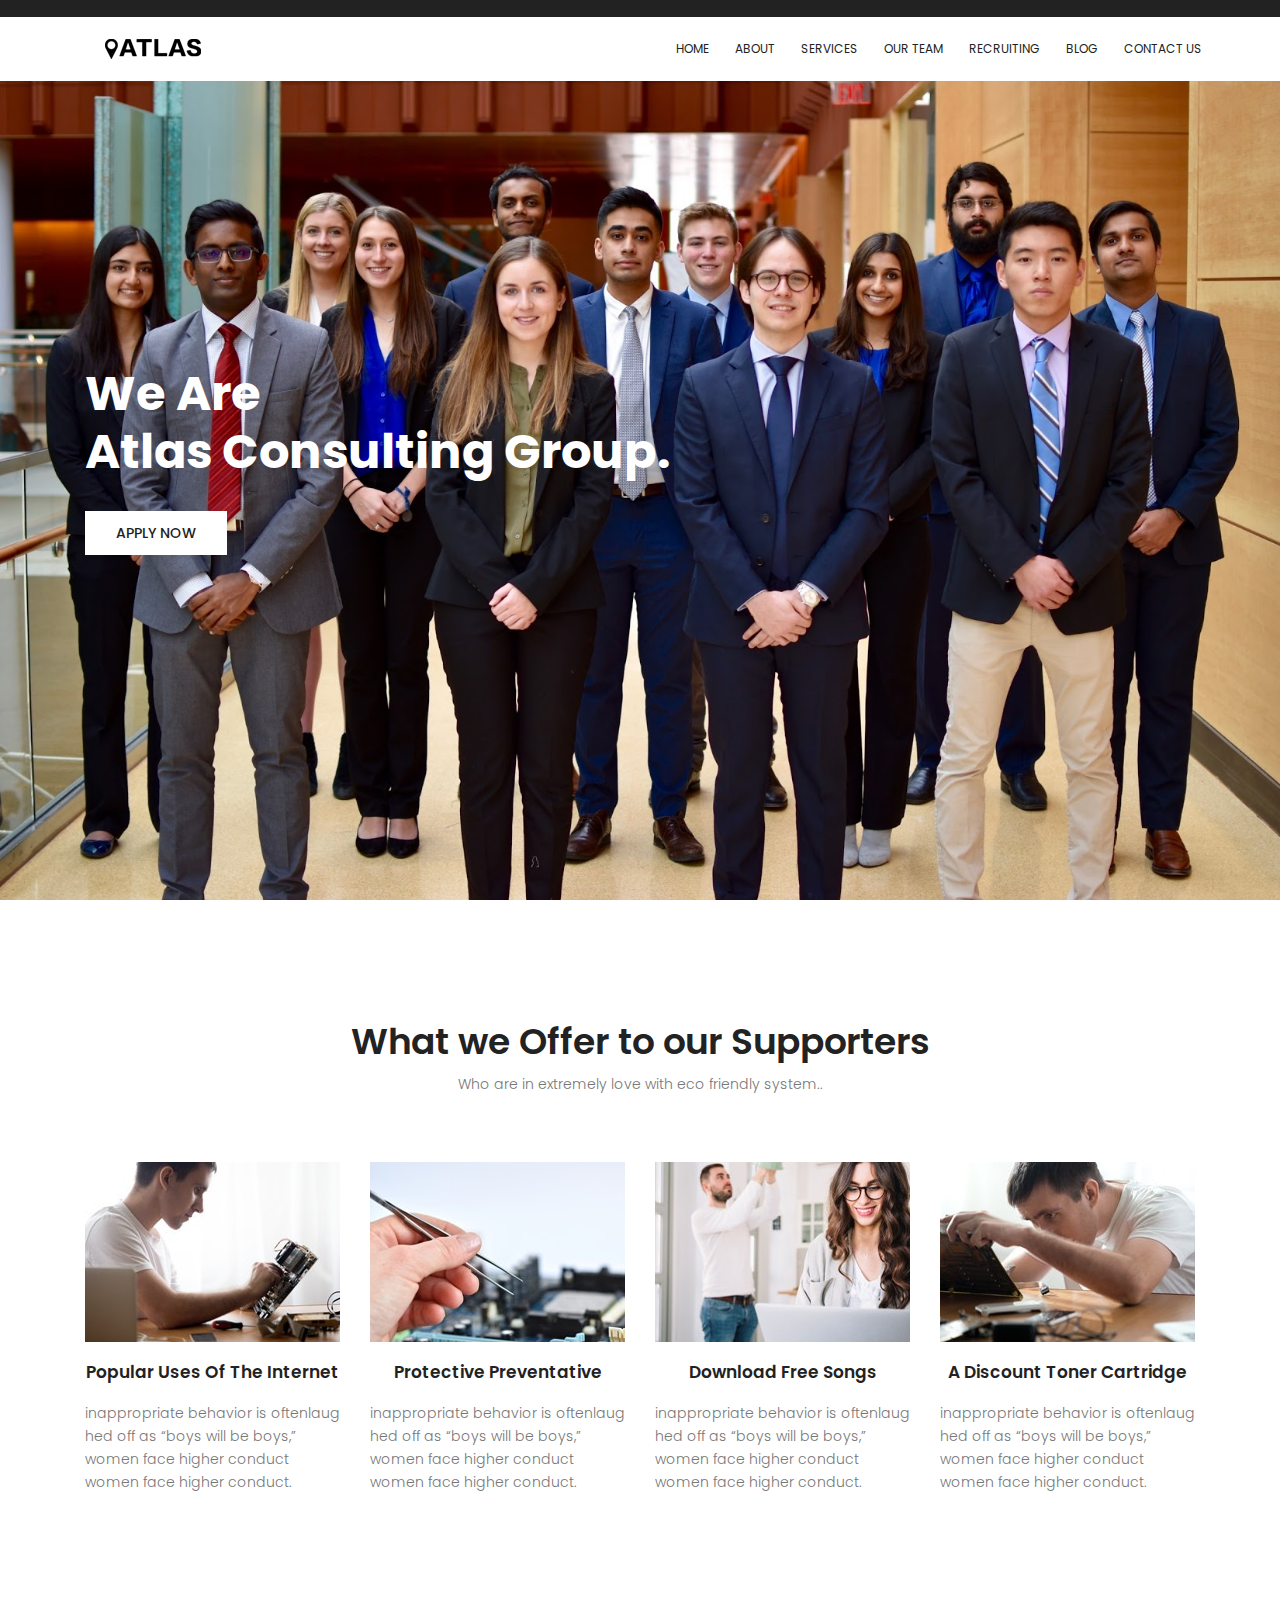
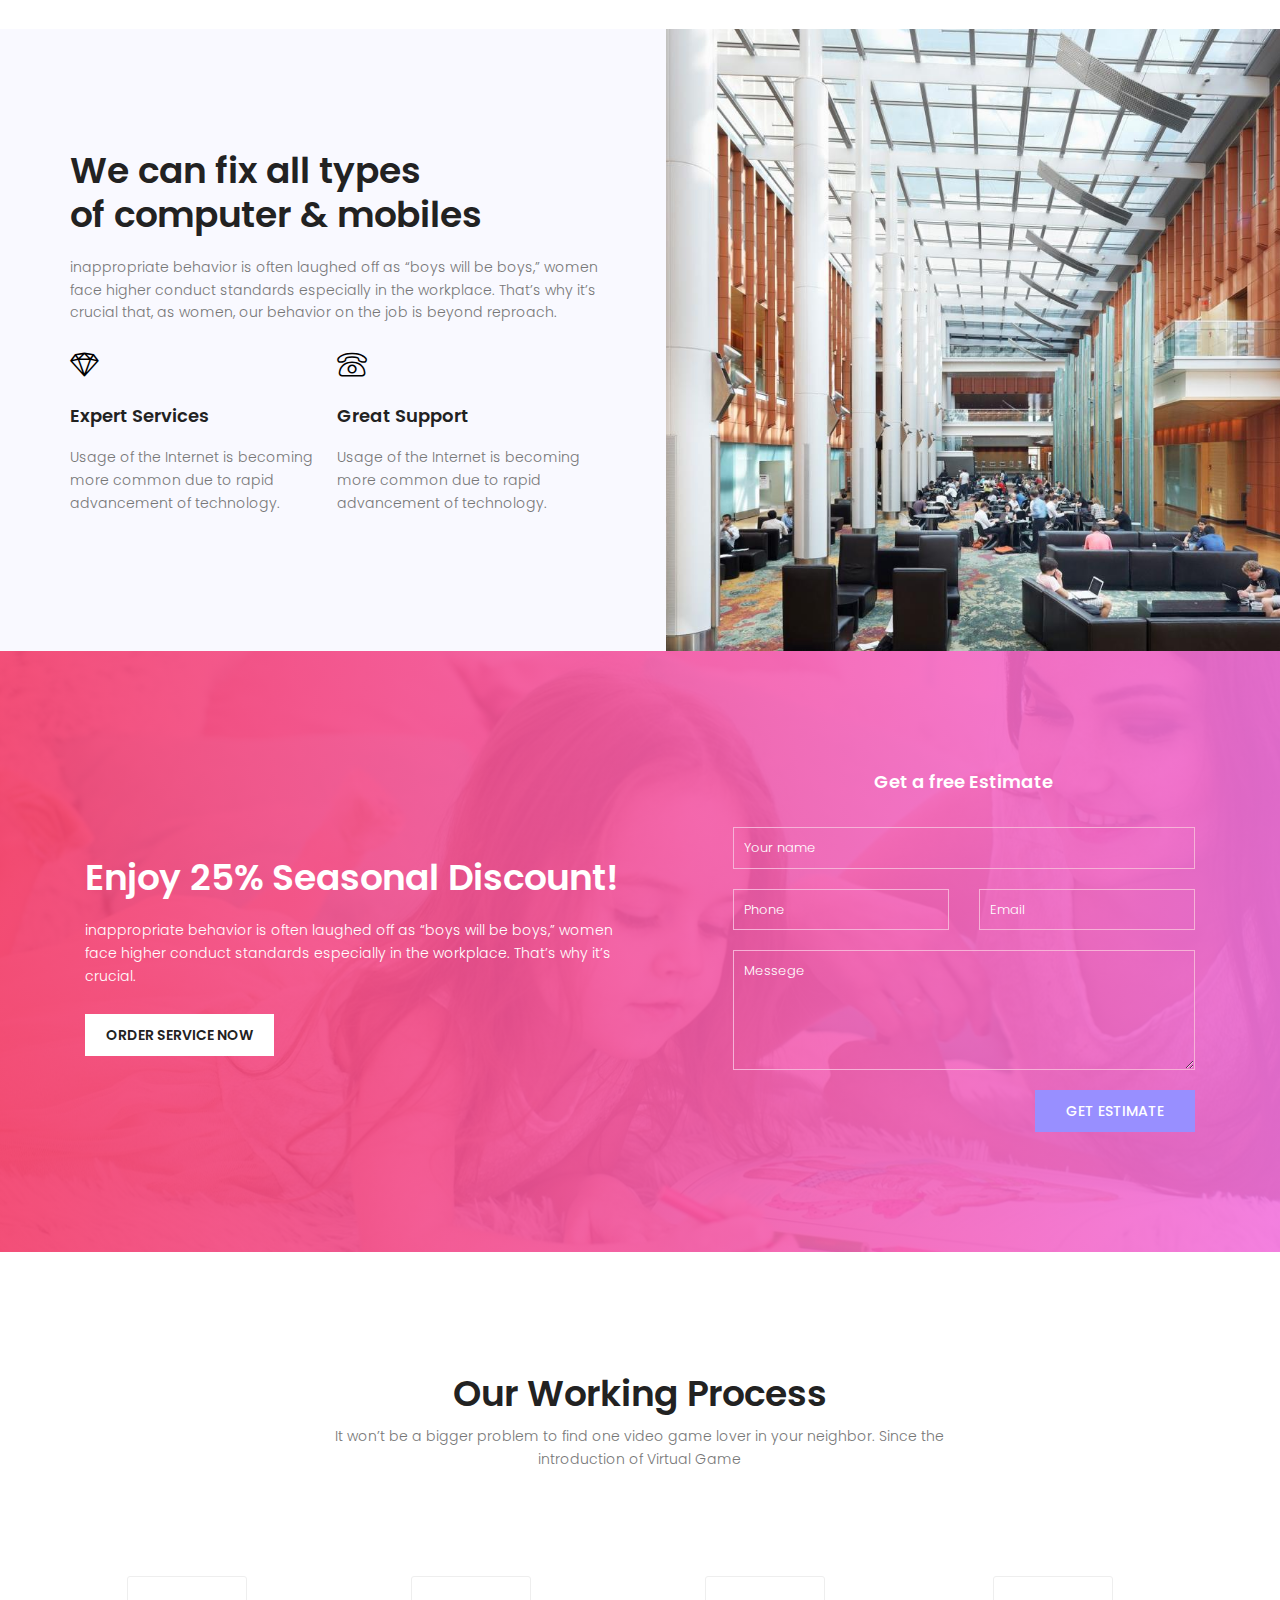
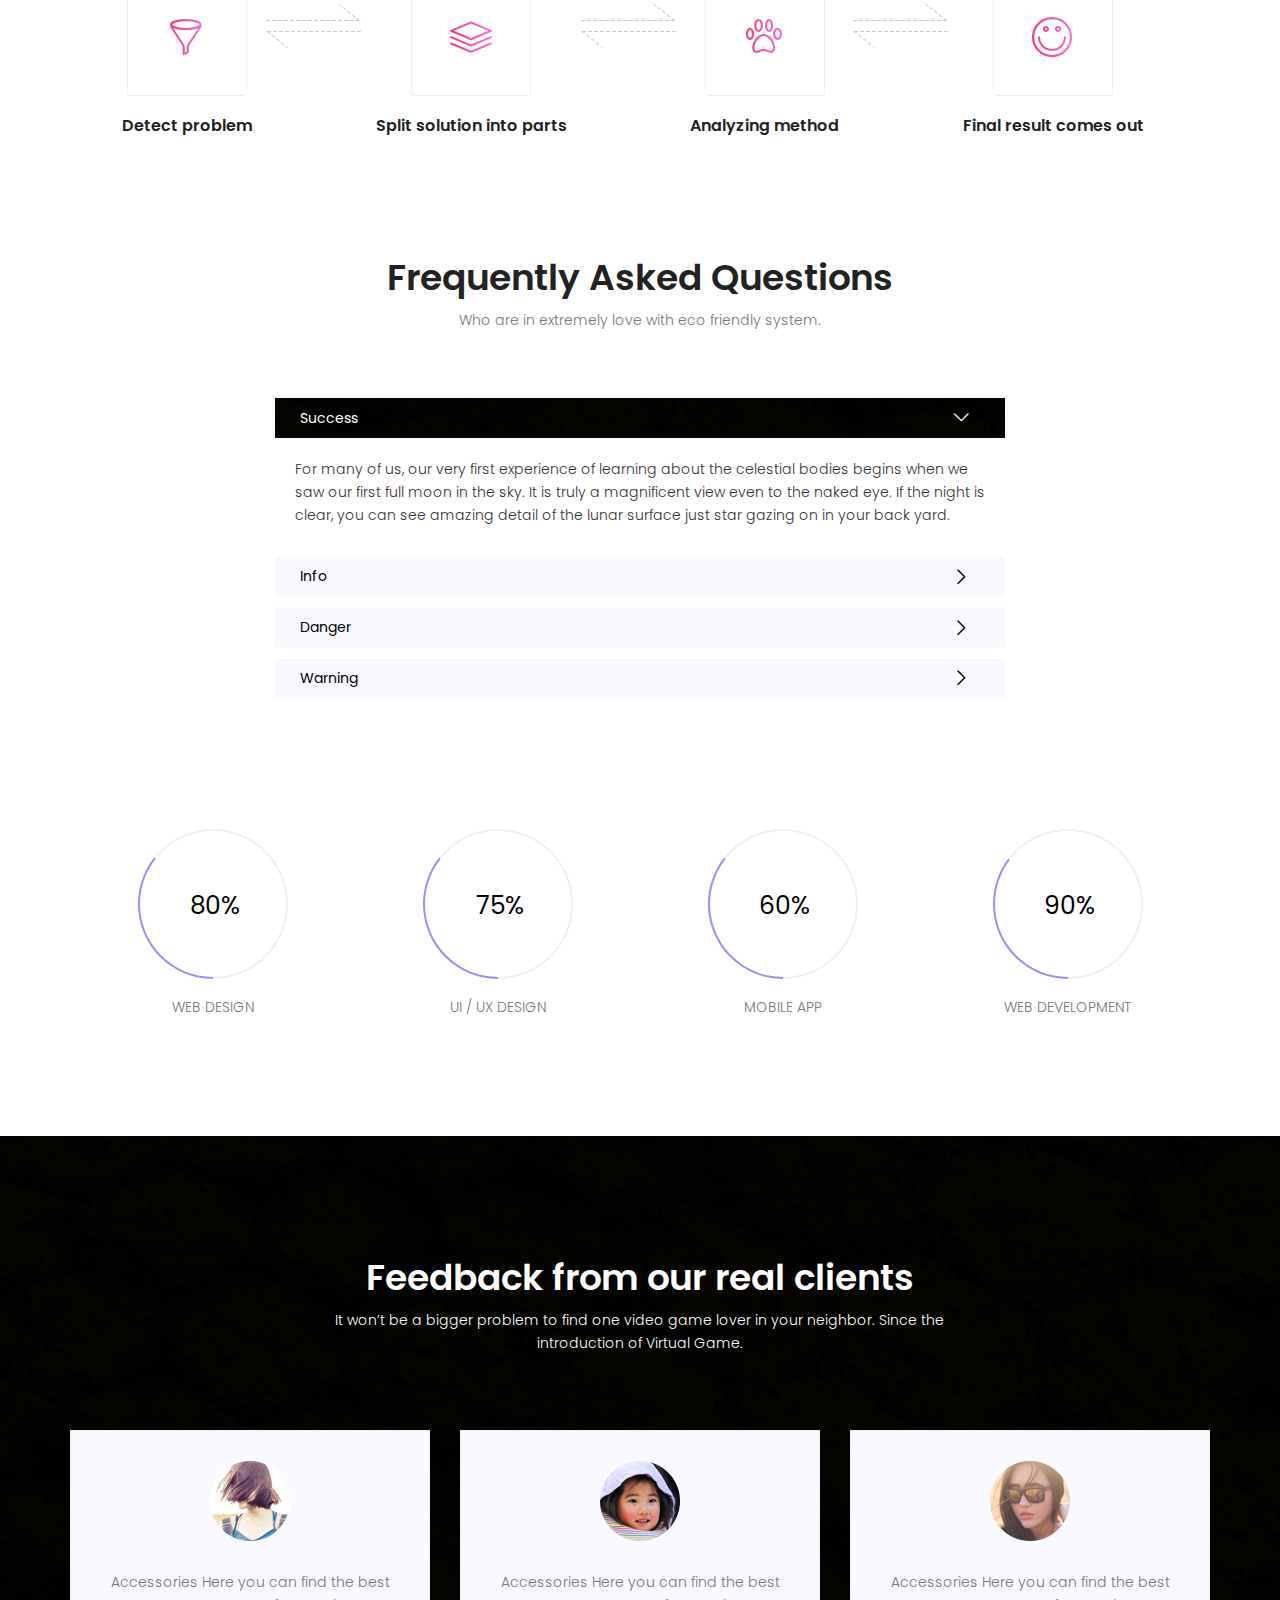
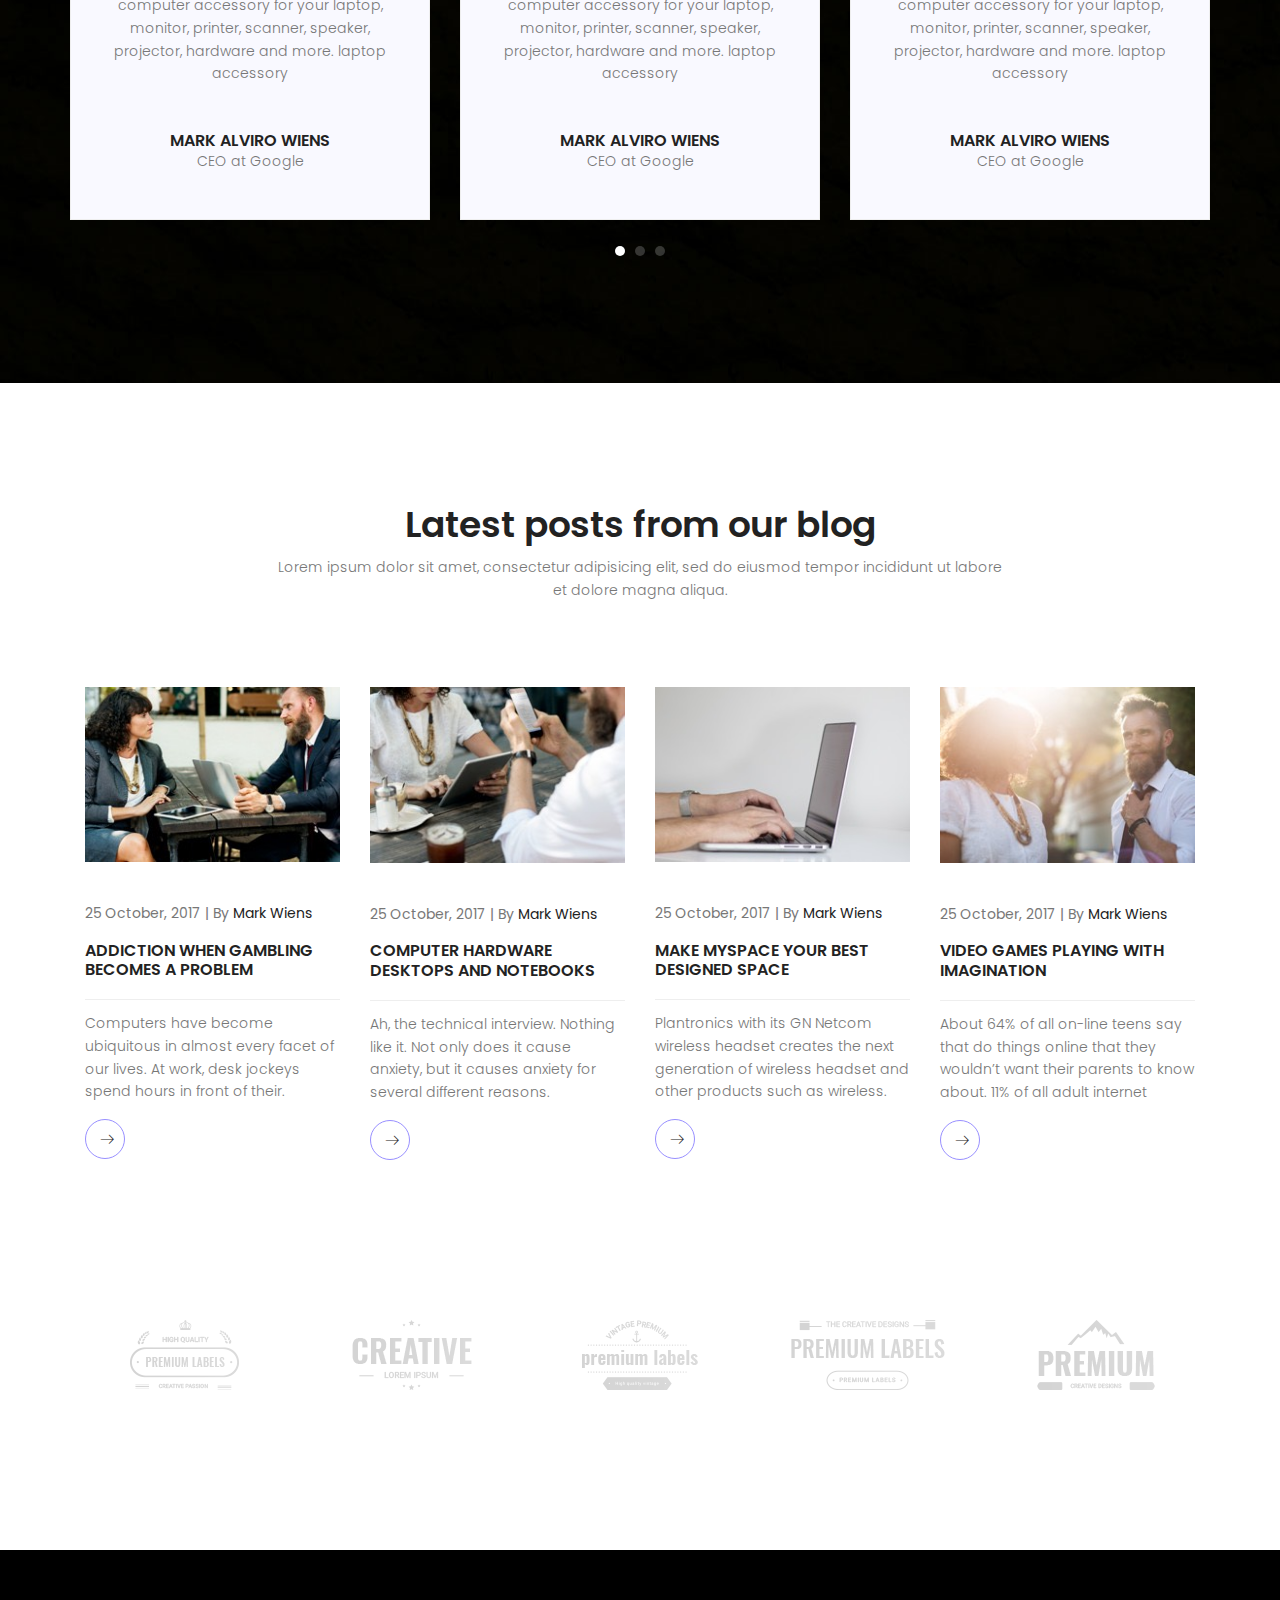
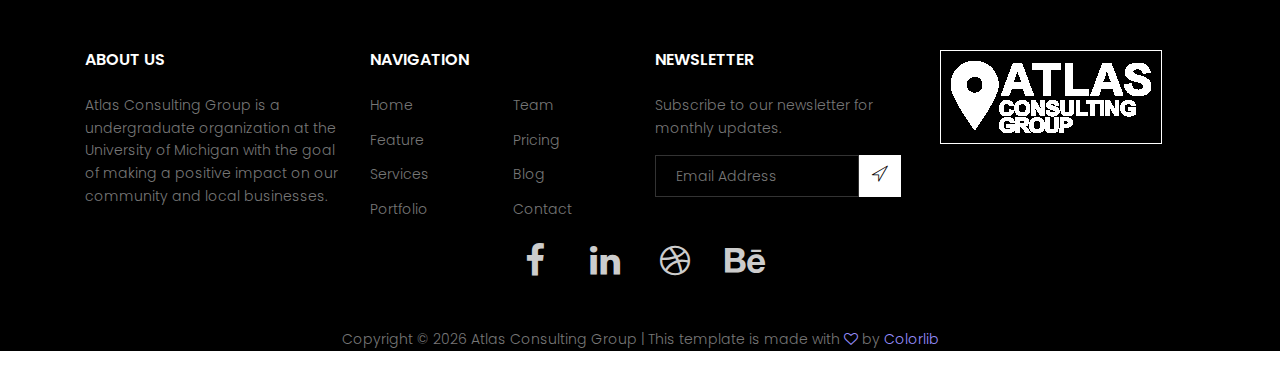
==== commit efac0bea: "Added License Back" ====
--- a/index.html
+++ b/index.html
@@ -756,7 +756,9 @@
 					<p class="footer-text">
 						<!-- Link back to Colorlib can't be removed. Template is licensed under CC BY 3.0. -->
 						Copyright &copy;
-						<script>document.write(new Date().getFullYear());</script> Atlas Consulting Group
+						<script>document.write(new Date().getFullYear());</script> Atlas Consulting Group | This template is made with
+						<i class="fa fa-heart-o" aria-hidden="true"></i> by
+						<a href="https://colorlib.com" target="_blank">Colorlib</a>
 						<!-- Link back to Colorlib can't be removed. Template is licensed under CC BY 3.0.
 		
 								| This template is made with
--- a/css/main.css
+++ b/css/main.css
@@ -1668,6 +1668,7 @@
   transition: all 0.5s;
   z-index: 997;
   background: #fff !important;
+  
 }
 #header.header-scrolled {
   box-shadow: -21.213px 21.213px 30px 0px rgba(158, 158, 158, 0.3);
@@ -1920,9 +1921,8 @@
 .p1-gradient-bg,
 .faq-area .faq-left .mn-accordion .state-open .accordion-heading,
 .testomial-area {
-  background-image: -moz-linear-gradient(0deg, #888fff 0%, #ce90ff 100%);
-  background-image: -webkit-linear-gradient(0deg, #888fff 0%, #ce90ff 100%);
-  background-image: -ms-linear-gradient(0deg, #888fff 0%, #ce90ff 100%);
+  background: url(../img/black.jpg) center;
+
 }
 .p1-gradient-color {
   background: -moz-linear-gradient(0deg, #888fff 0%, #ce90ff 100%);
@@ -2026,6 +2026,12 @@
 
 }
 
+.recruiting-area { 
+  background: url(../img/black.jpg) center; 
+  background-size: cover; 
+
+}
+
 #about-title{
     border: 1px solid; 
    
@@ -2033,6 +2039,11 @@
 
 #services-title{ 
   border: 1px solid;
+}
+
+#recruiting-title { 
+  border: 1px solid;
+
 }
 
 @media (max-width: 767px) {
@@ -2606,6 +2617,7 @@
 }
 .footer-area {
   background: #000;
+  
   padding-top: 100px;
 
 }
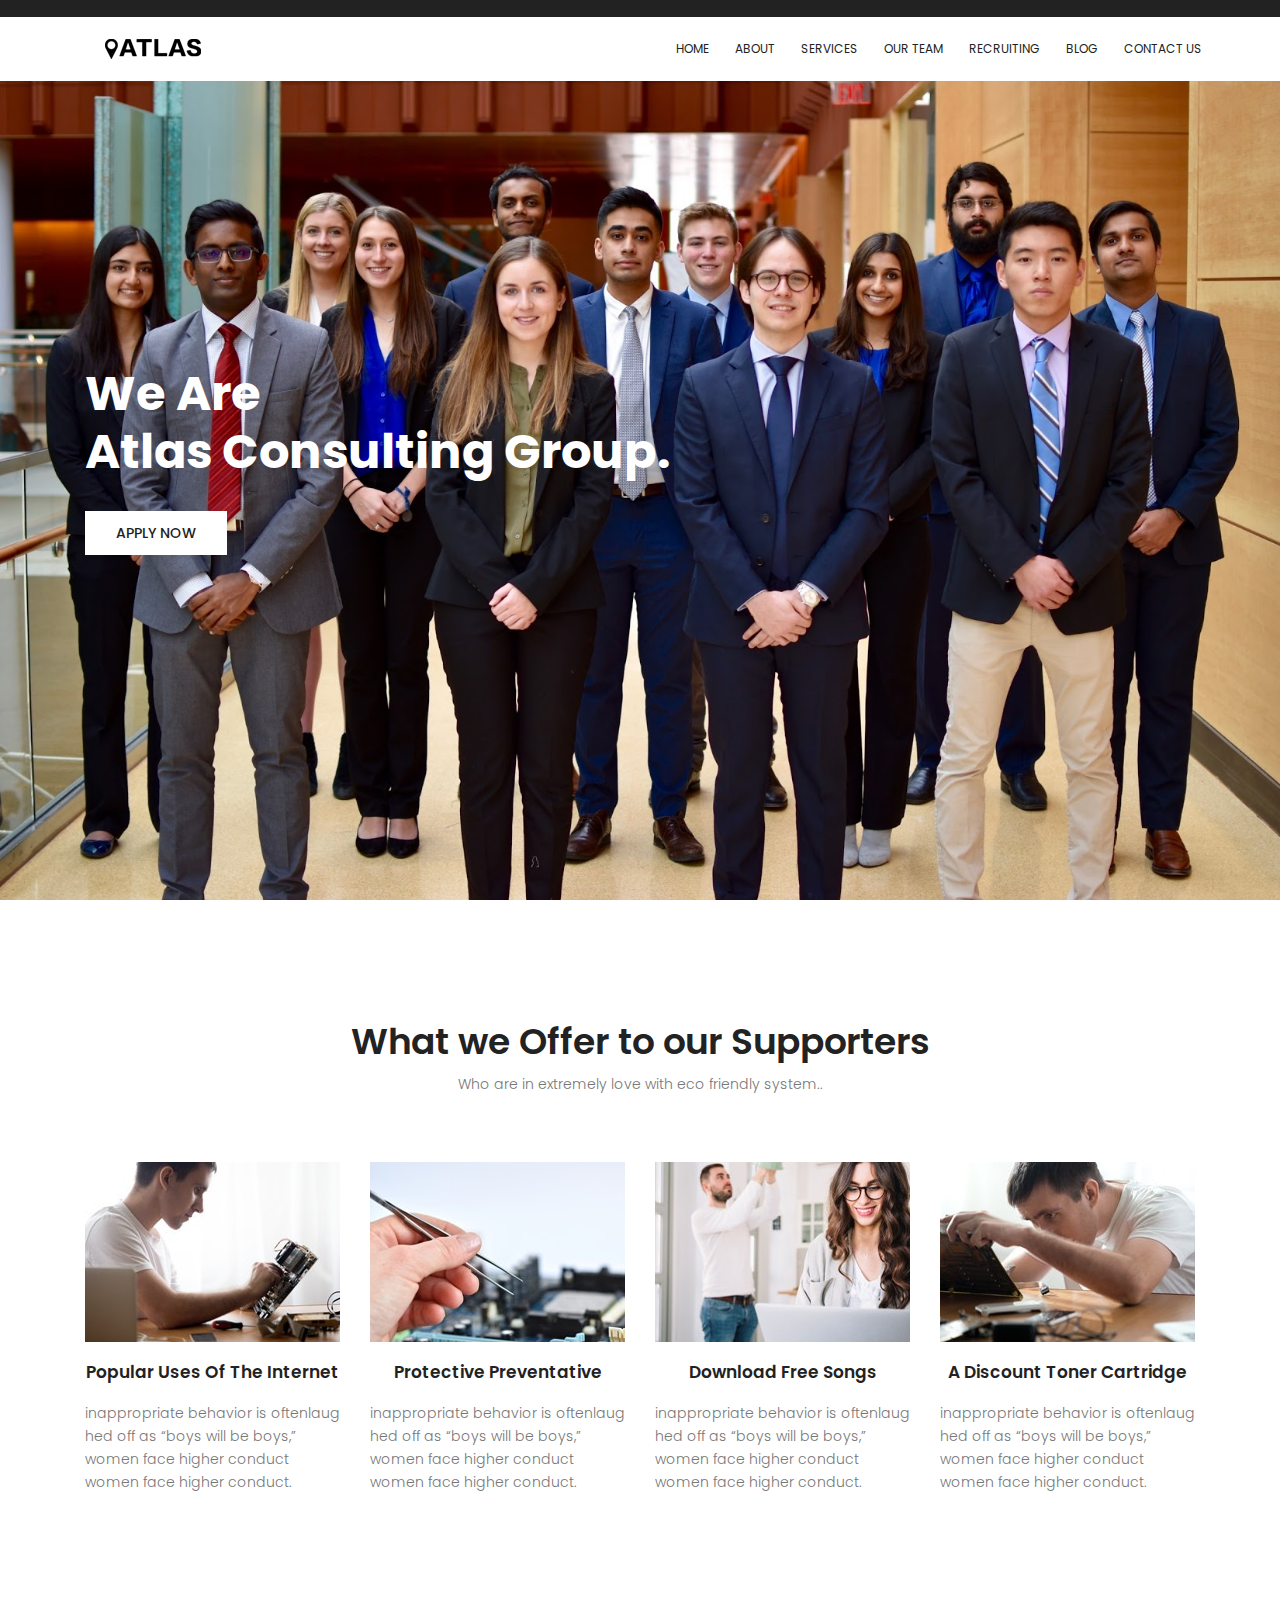
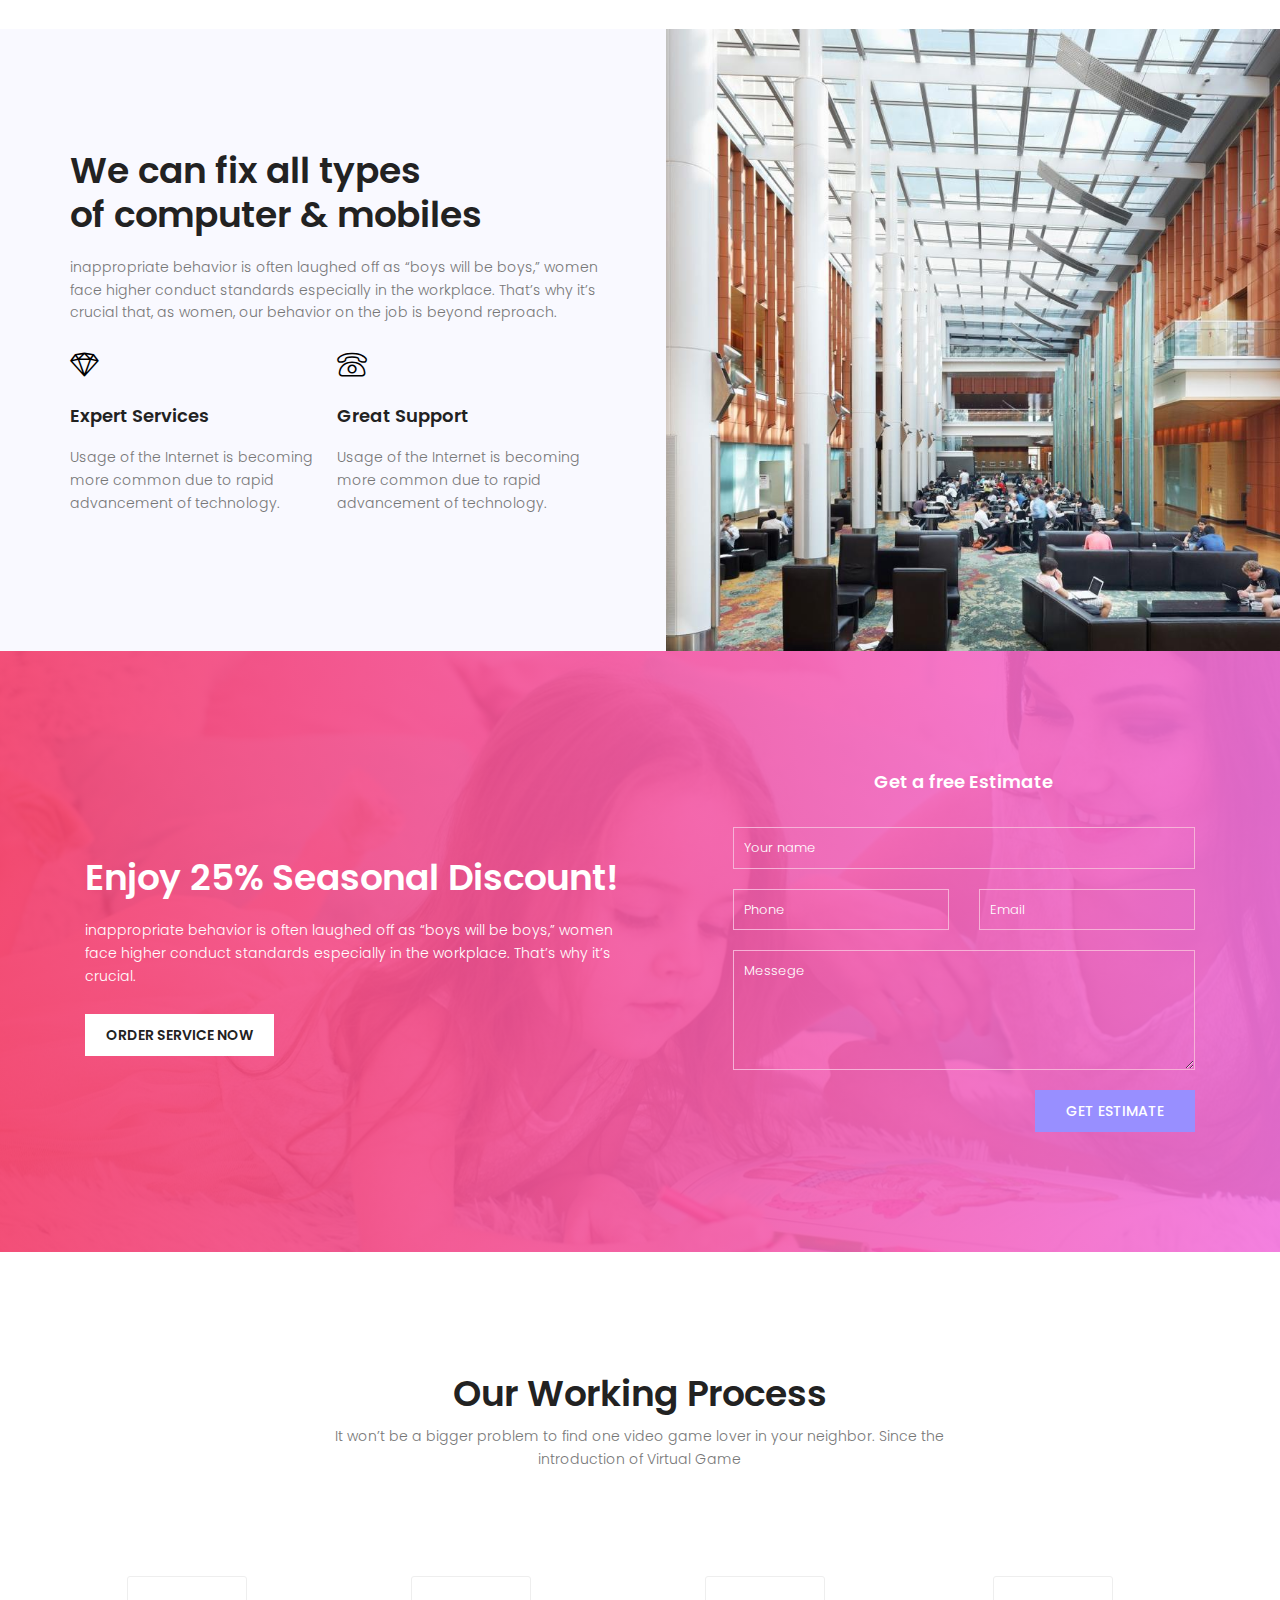
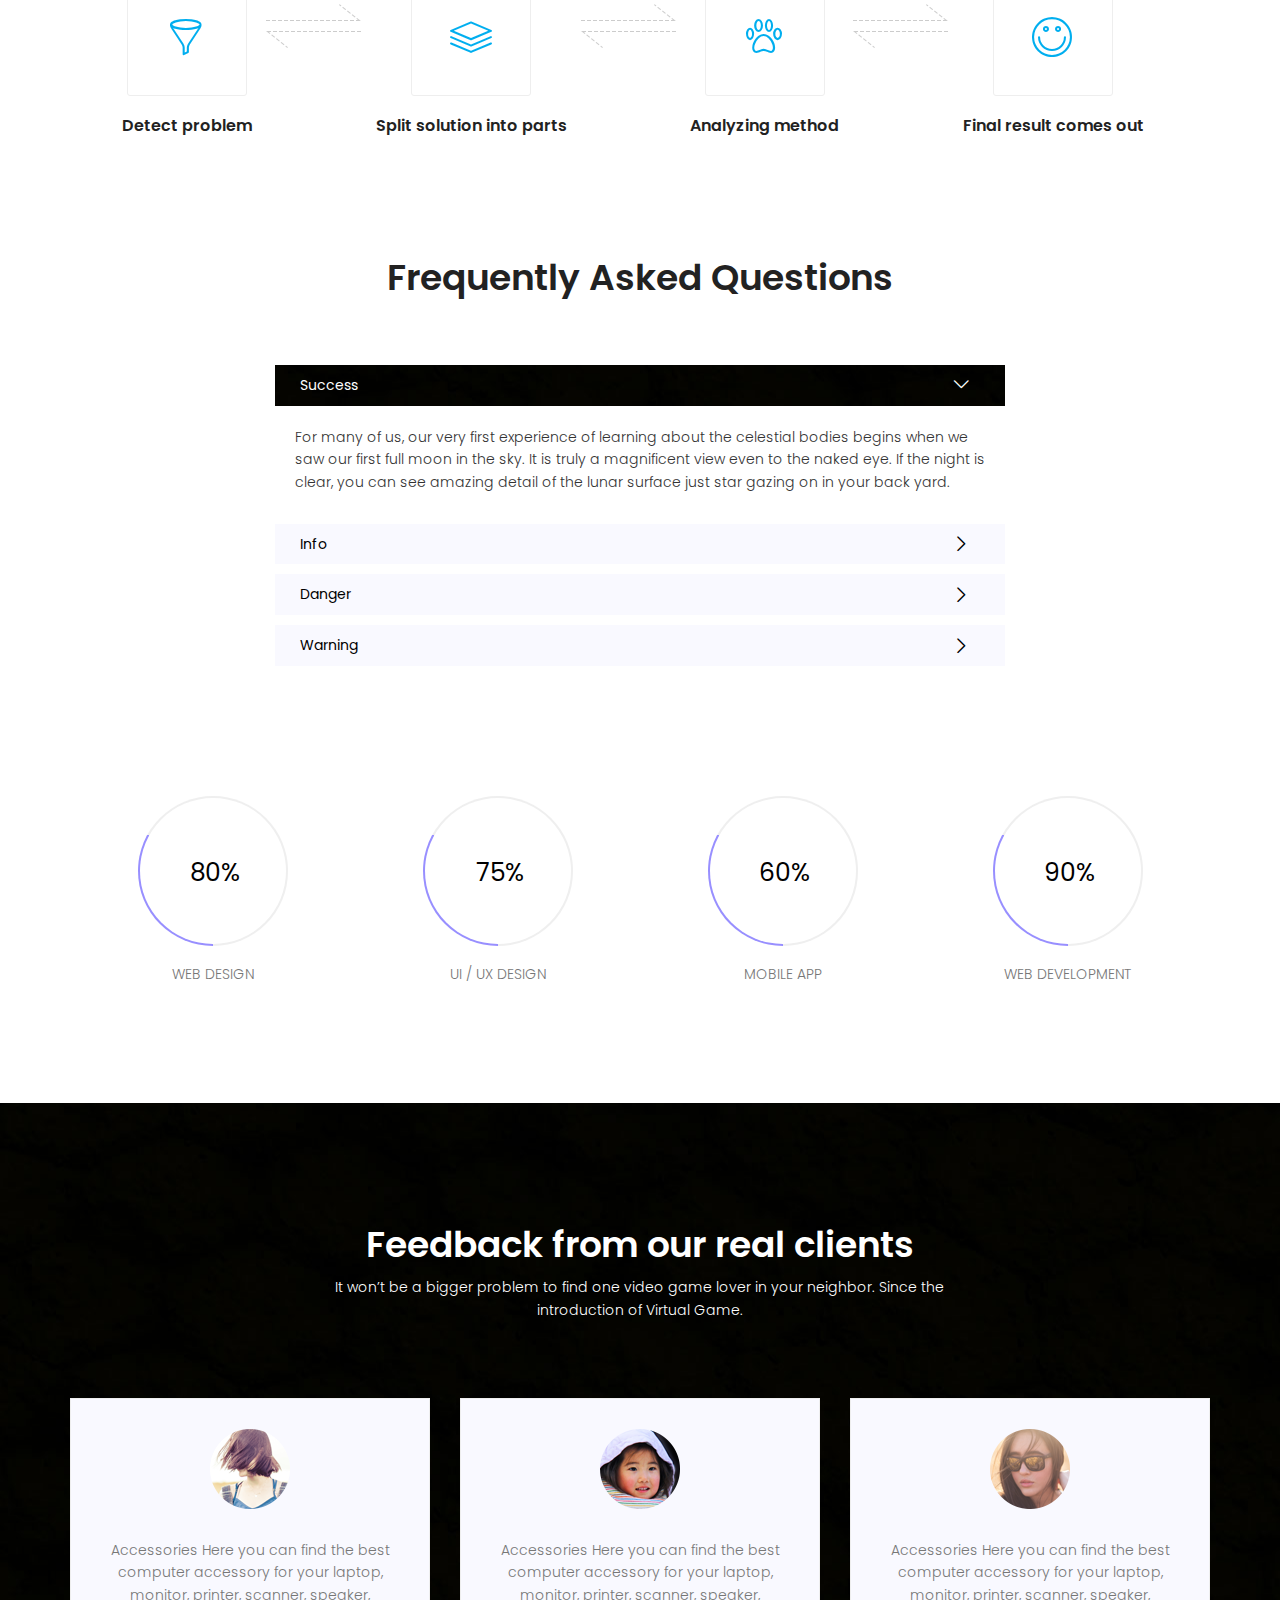
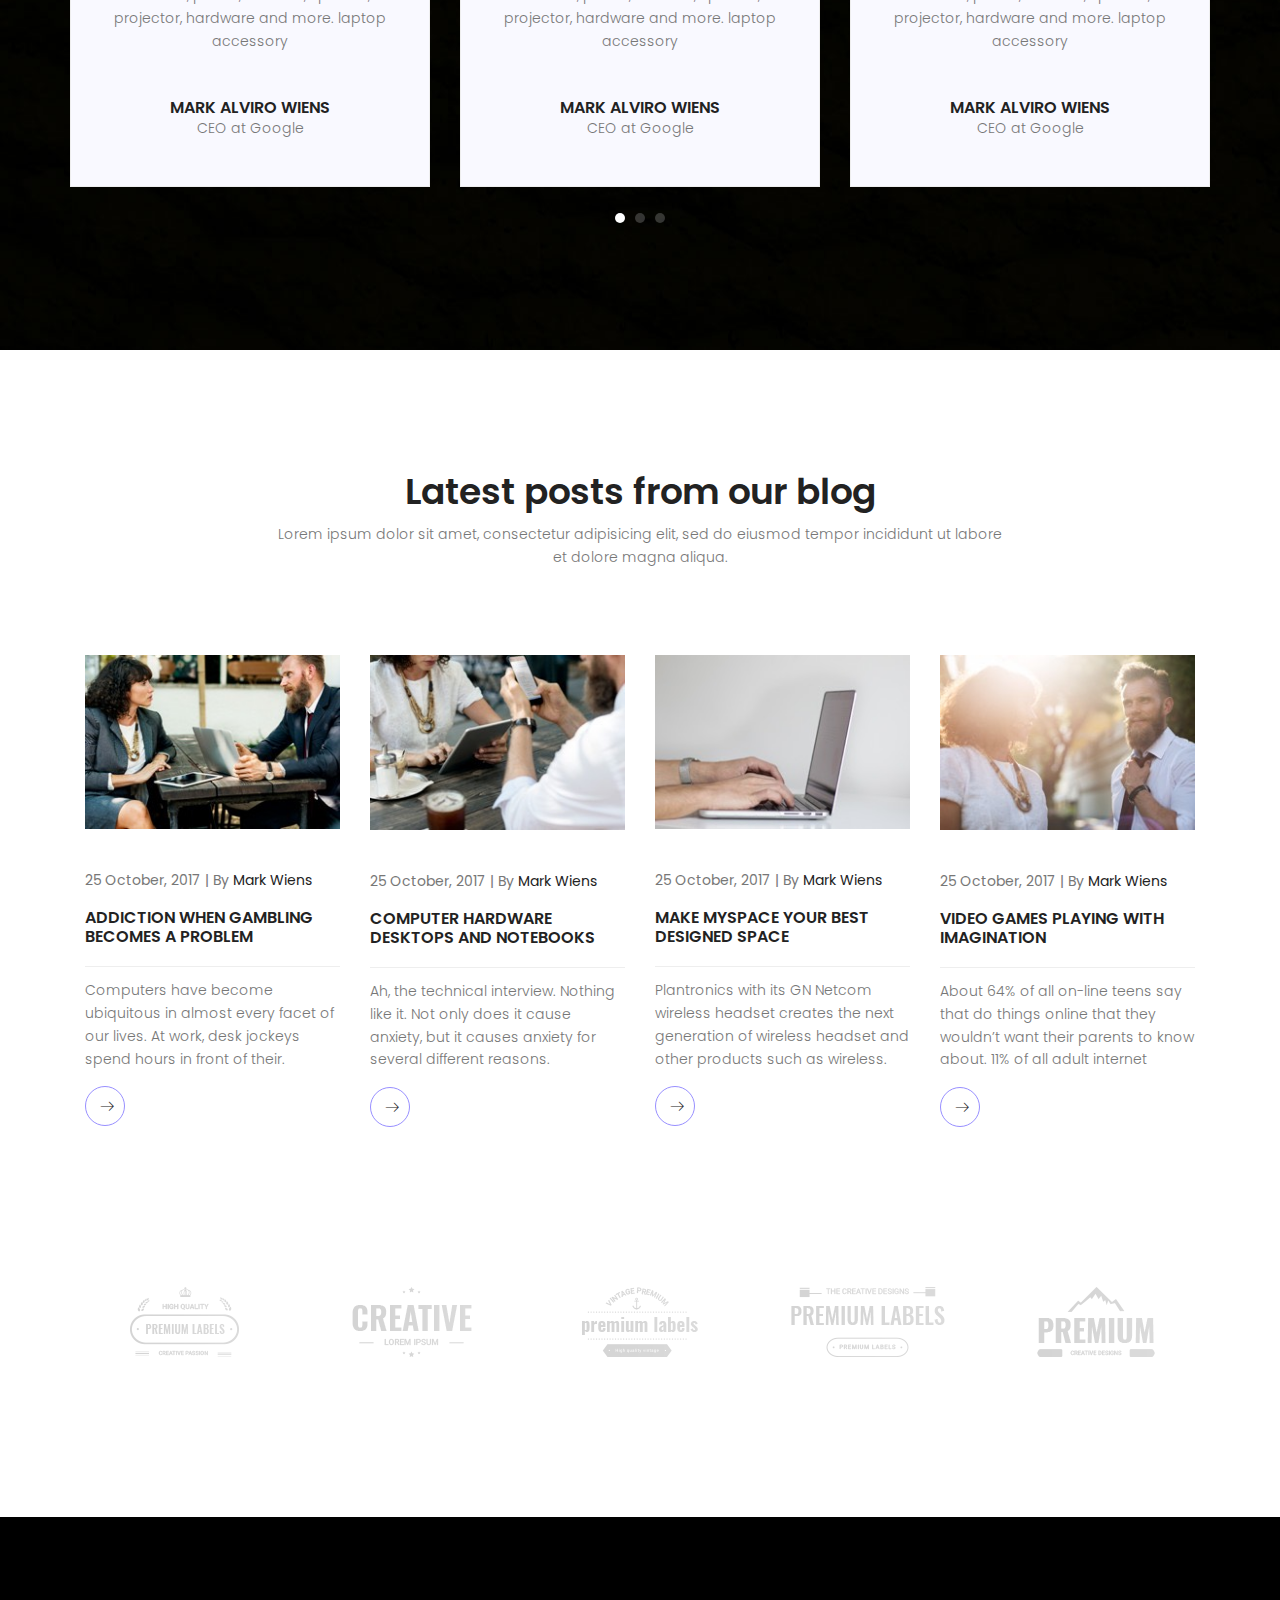
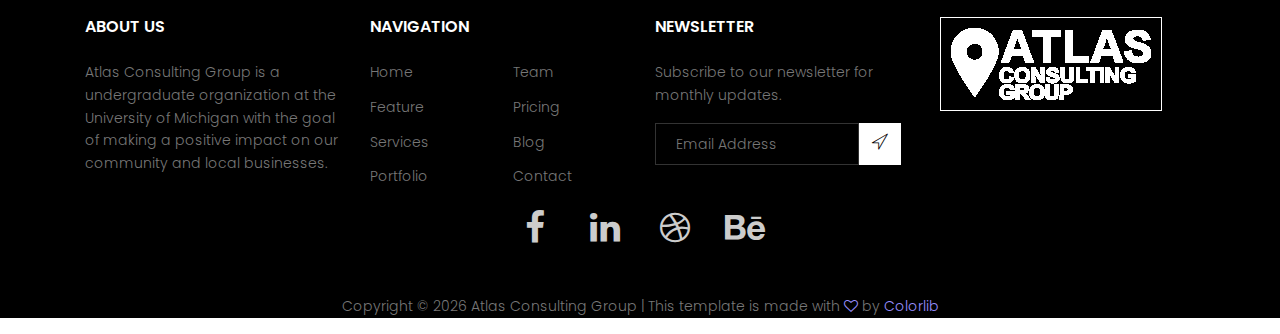
==== commit f27c7237: "Staged the recruitment page" ====
--- a/index.html
+++ b/index.html
@@ -310,7 +310,7 @@
 					<div class="col-md-12 pb-50 header-text text-center">
 						<h1 class="mb-10">Frequently Asked Questions</h1>
 						<p>
-							Who are in extremely love with eco friendly system.
+							
 						</p>
 					</div>
 				</div>
--- a/css/main.css
+++ b/css/main.css
@@ -1939,11 +1939,16 @@
 }
 .p2-gradient-color,
 .work-process-area .single-work-process .work-icon-box span {
-  background: -moz-linear-gradient(0deg, #f43d6a 0%, #f574dd 100%);
-  background: -webkit-linear-gradient(0deg, #f43d6a 0%, #f574dd 100%);
-  background: -ms-linear-gradient(0deg, #f43d6a 0%, #f574dd 100%);
+  background: -moz-linear-gradient(0deg,#00aeef 0%, #00aeef 100%);
+  background: -webkit-linear-gradient(0deg, #00aeef 0%, #00aeef 100%);
+  background: -ms-linear-gradient(0deg,#00aeef 0%, #00aeef 100%);
   -webkit-background-clip: text;
   -webkit-text-fill-color: transparent;
+}
+
+.work-icon-box:hover { 
+  transform: scale(1.1) rotate(5deg);
+  
 }
 .primary-btn {
   background-color: #988fff;
@@ -2299,6 +2304,7 @@
 }
 .faq-area .faq-left .mn-accordion .accordion-item {
   margin-bottom: 10px;
+ 
 }
 .faq-area .faq-left .mn-accordion .accordion-item .accordion-heading {
   position: relative;
@@ -2329,7 +2335,7 @@
   color: #fff !important;
 }
 .faq-area .faq-left .mn-accordion .accordion-item .accordion-heading .icon {
-  color: #000;
+  color: #000; 
   position: absolute;
   top: 50%;
   right: 5%;
@@ -3710,11 +3716,37 @@
   text-align: center;
 }
 
-
-
-
-
-
-
-
-
+.apply-now-containier { 
+  text-align: center;
+}
+
+.apply-now-btn {
+  font-size: 20px;
+  background-color: #fff;
+  border-radius: 0;
+  padding-left: 30px;
+  padding-right: 30px;
+  border: 3px solid black;
+  color: #222;
+}
+
+.apply-now-btn:hover {
+  
+  background-color:black ;
+  border-radius: 0;
+  padding-left: 30px;
+  padding-right: 30px;
+  border: 1px transparent;
+  color: white;
+  
+}
+
+
+
+
+
+
+
+
+
+
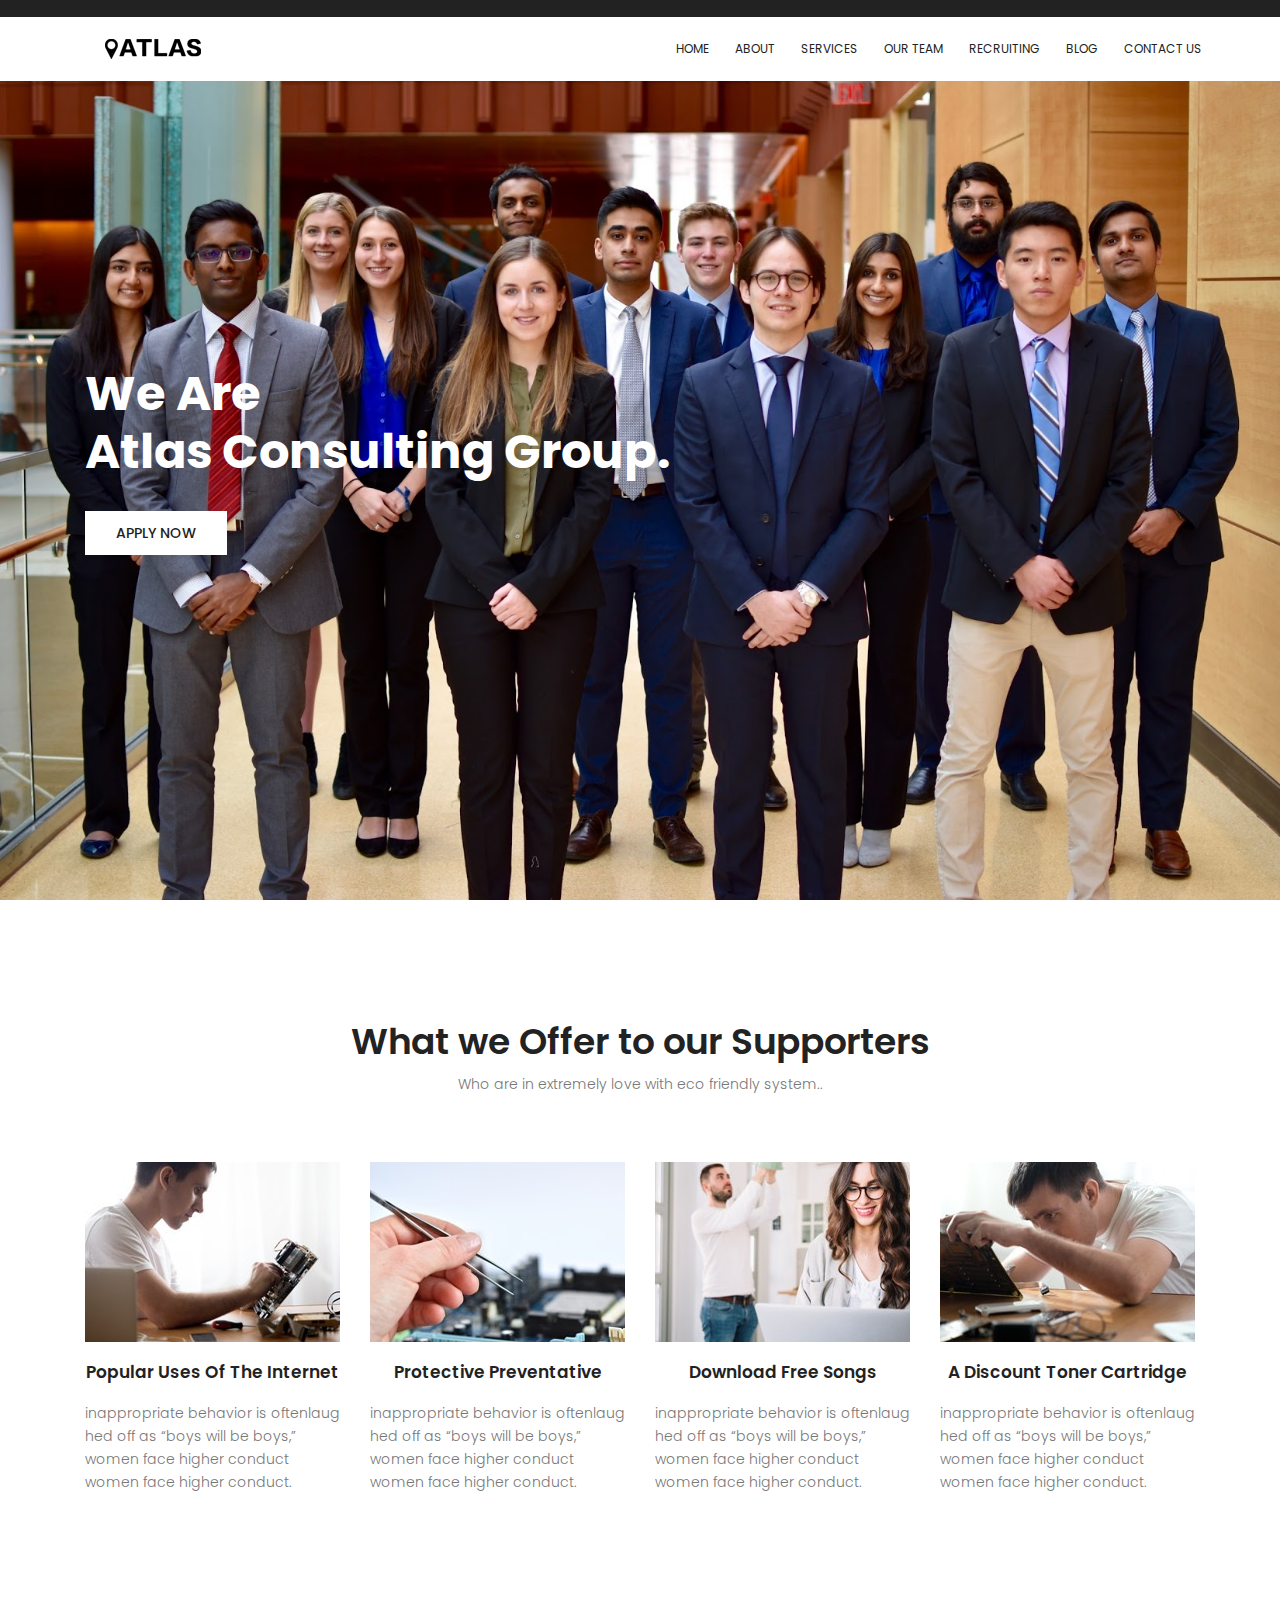
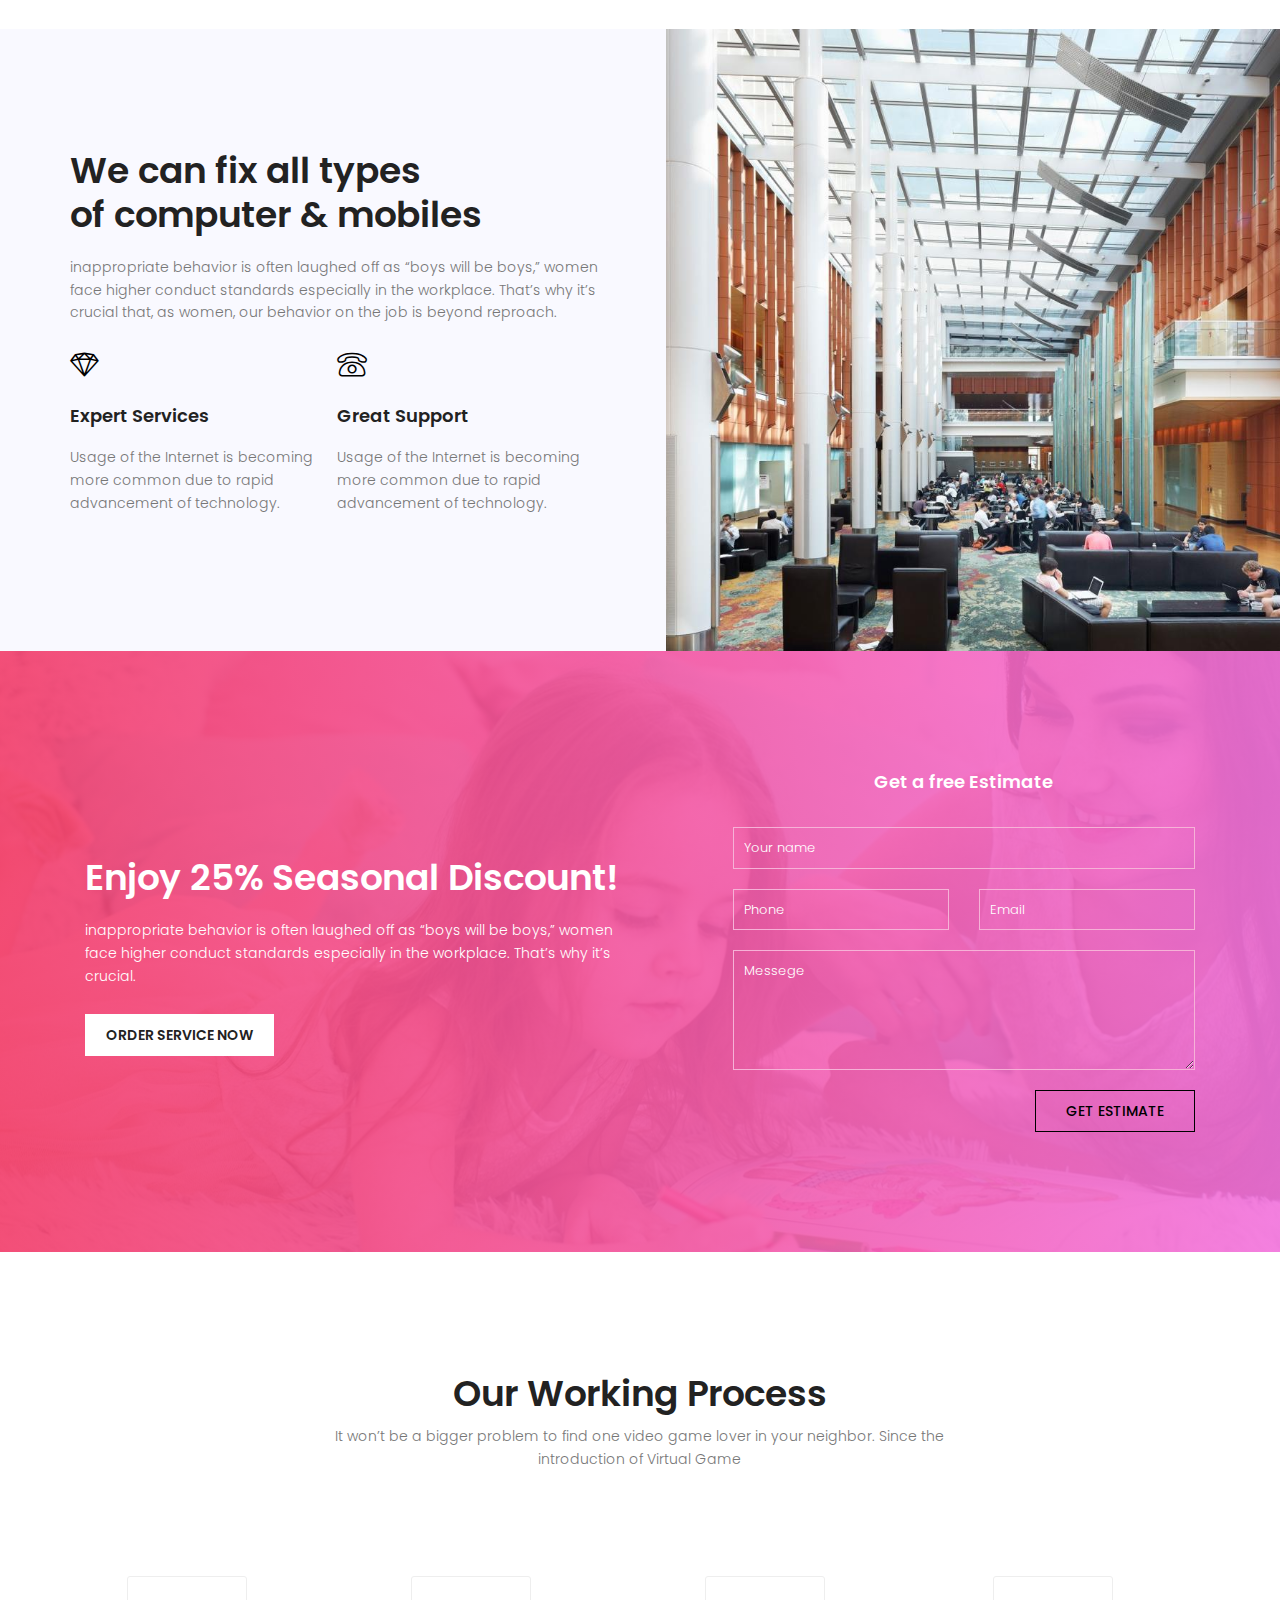
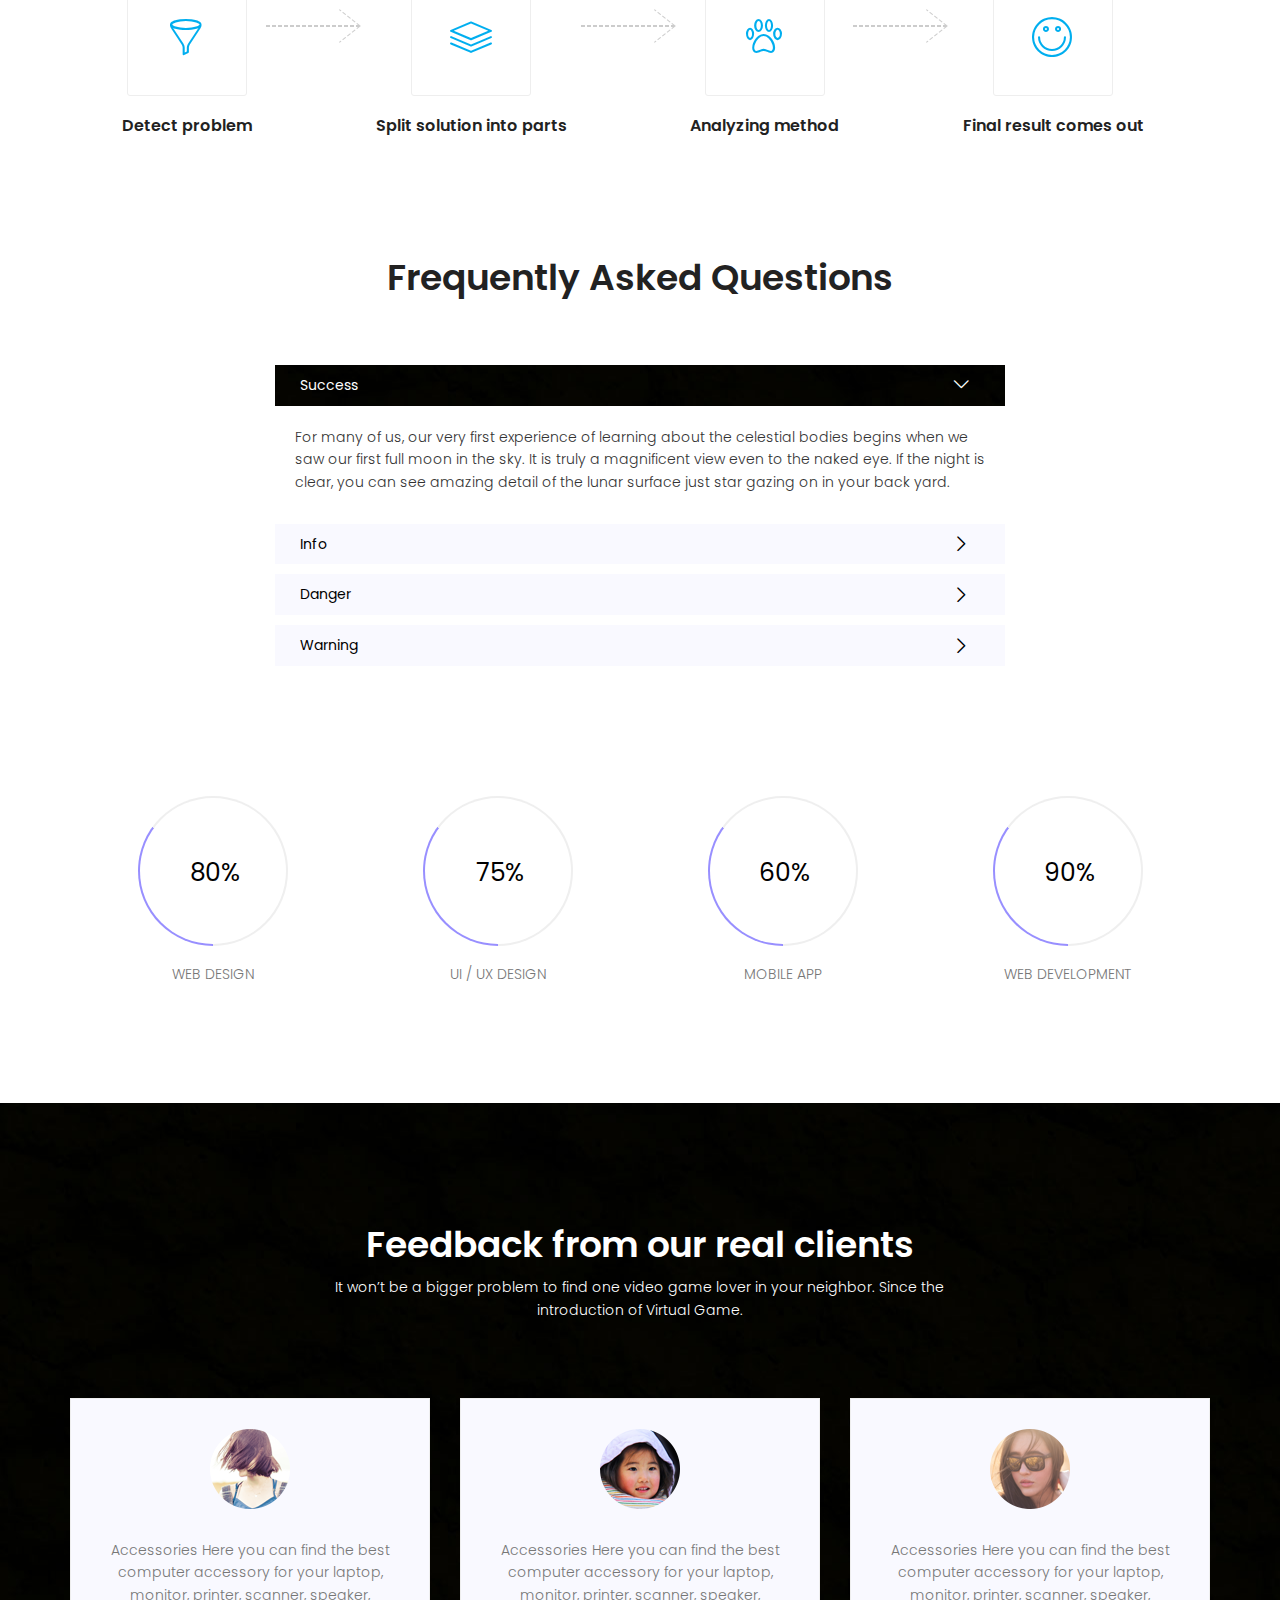
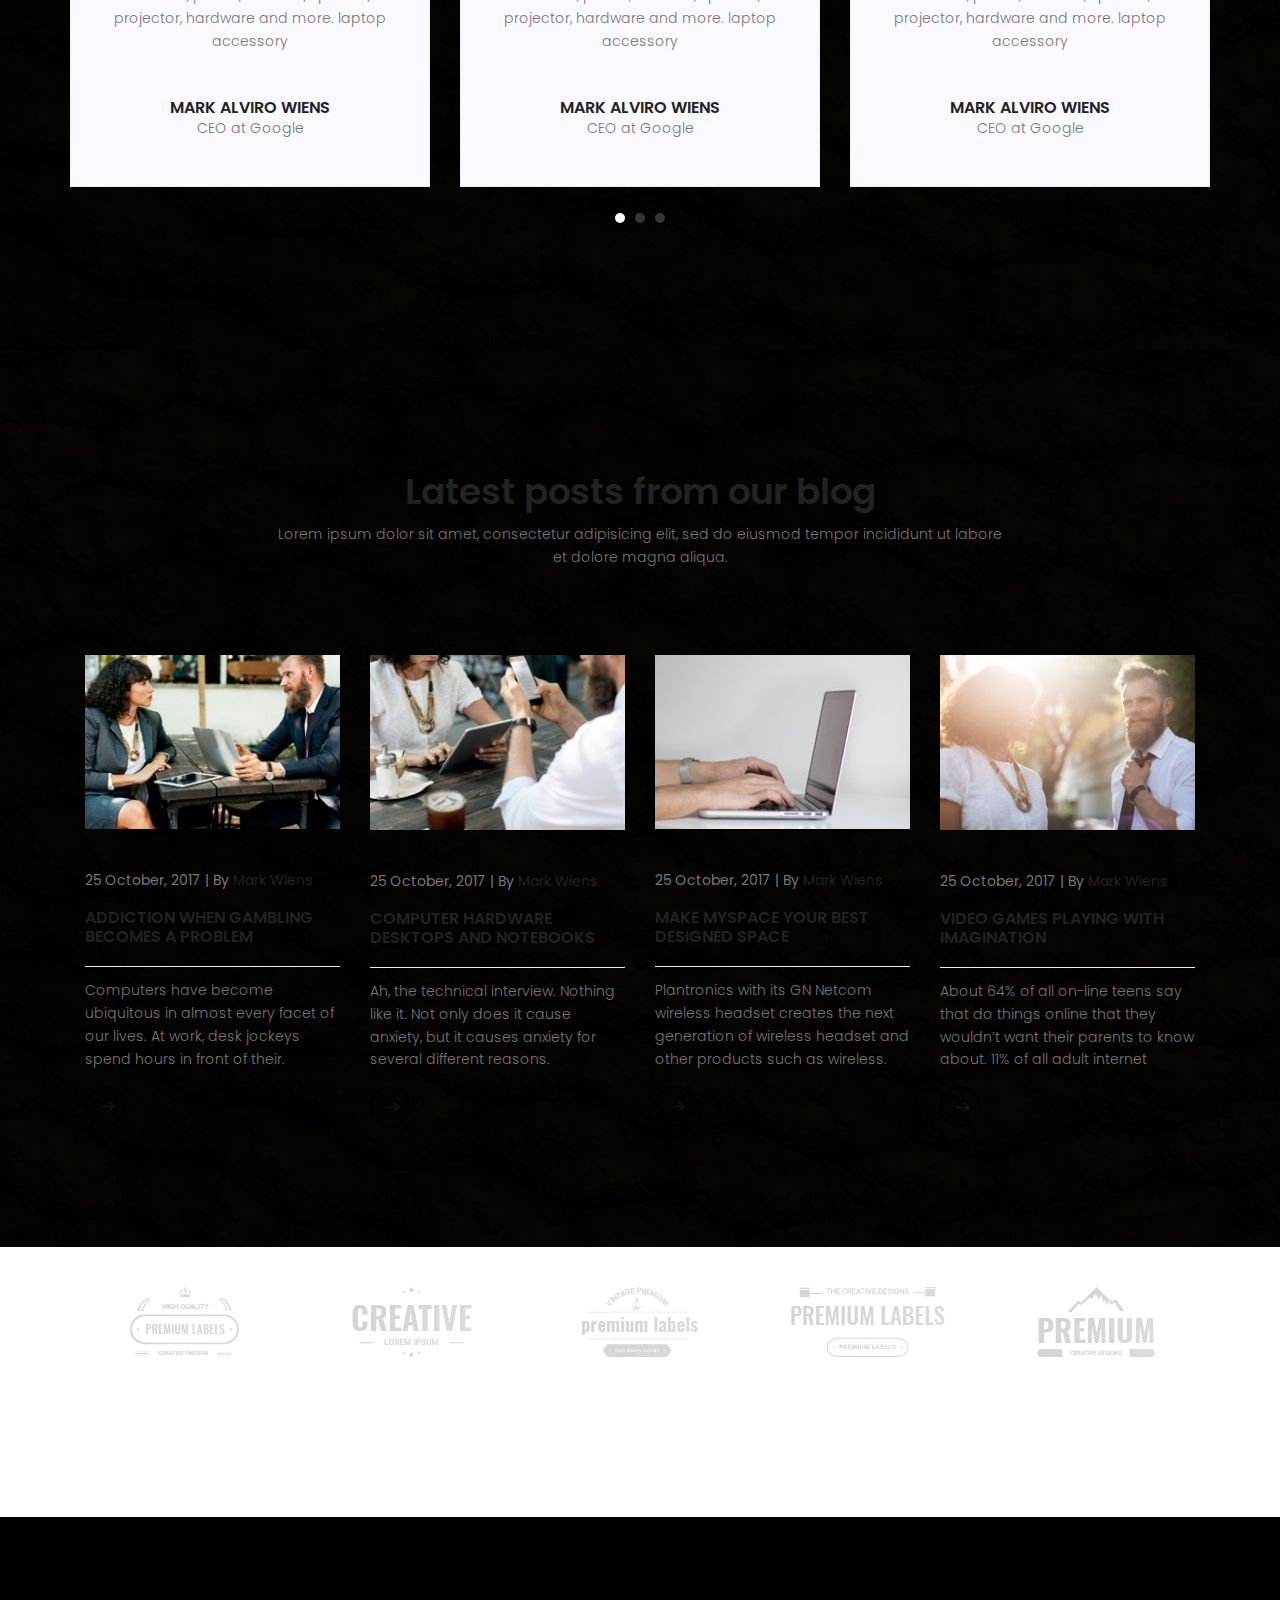
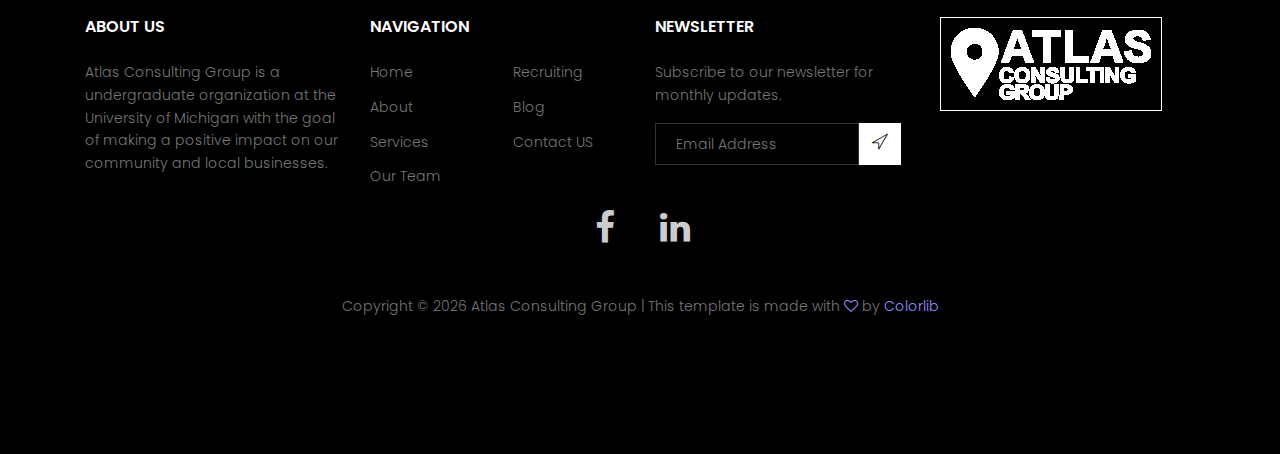
==== commit 337da1a7: "Changes" ====
--- a/index.html
+++ b/index.html
@@ -71,7 +71,7 @@
 									<a href="elements.html">Recruiting</a>
 								</li>
 								<li class="menu-has-children">
-									<a href="">Blog</a>
+									<a href="blog-single.html">Blog</a>
 								</li>
 								<li>
 									<a href="contact.html">Contact Us</a>
@@ -650,130 +650,131 @@
 			</div>
 		</section>
 		<!-- End brands Area -->
-
-		<!-- start footer Area -->
-		<footer class="footer-area">
-			<div class="container">
-
-				<div class="row">
-					<div class="col-lg-3  col-md-6 col-sm-6">
-						<div class="single-footer-widget">
-							<h6>About Us</h6>
-							<p>
-								Atlas Consulting Group is a undergraduate organization at the University of Michigan with the goal of making a positive impact
-								on our community and local businesses.
-							</p>
-						</div>
-					</div>
-					<div class="col-lg-3 col-md-6 col-sm-6">
-						<div class="single-footer-widget">
-							<h6>Navigation</h6>
-							<div class="row">
-								<div class="col">
-									<ul>
-										<li>
-											<a href="#">Home</a>
-										</li>
-										<li>
-											<a href="#">Feature</a>
-										</li>
-										<li>
-											<a href="#">Services</a>
-										</li>
-										<li>
-											<a href="#">Portfolio</a>
-										</li>
-									</ul>
-								</div>
-								<div class="col">
-									<ul>
-										<li>
-											<a href="#">Team</a>
-										</li>
-										<li>
-											<a href="#">Pricing</a>
-										</li>
-										<li>
-											<a href="#">Blog</a>
-										</li>
-										<li>
-											<a href="#">Contact</a>
-										</li>
-									</ul>
-								</div>
-							</div>
-						</div>
-					</div>
-					<div class="col-lg-3  col-md-6 col-sm-6">
-						<div class="single-footer-widget">
-							<h6>Newsletter</h6>
-							<p>
-								Subscribe to our newsletter for monthly updates.
-							</p>
-							<div id="mc_embed_signup">
-								<form target="_blank" novalidate="true" action="https://spondonit.us12.list-manage.com/subscribe/post?u=1462626880ade1ac87bd9c93a&amp;id=92a4423d01"
-								 method="get" class="subscription relative">
-									<div class="input-group d-flex flex-row">
-										<input name="EMAIL" placeholder="Email Address" onfocus="this.placeholder = ''" onblur="this.placeholder = 'Email Address '"
-										 required="" type="email">
-										<div style="position: absolute; left: -5000px;">
-											<input name="b_36c4fd991d266f23781ded980_aefe40901a" tabindex="-1" value="" type="text">
-										</div>
-										<button class="btn bb-btn">
-											<span class="lnr lnr-location"></span>
-										</button>
+	<!-- start footer Area -->
+	<footer class="footer-area section-gap">
+		<div class="container">
+
+			<div class="row">
+				<div class="col-lg-3  col-md-6 col-sm-6">
+					<div class="single-footer-widget">
+						<h6>About Us</h6>
+						<p>
+							Atlas Consulting Group is a undergraduate organization at the University of Michigan with the goal of making a positive impact
+							on our community and local businesses.
+						</p>
+					</div>
+				</div>
+				<div class="col-lg-3 col-md-6 col-sm-6">
+					<div class="single-footer-widget">
+						<h6>Navigation</h6>
+						<div class="row">
+							<div class="col">
+								<ul>
+									<li>
+										<a href="index.html">Home</a>
+									</li>
+									<li>
+										<a href="about.html">About</a>
+									</li>
+									<li>
+										<a href="services.html">Services</a>
+									</li>
+									<li>
+										<a href="feedback.html">Our Team</a>
+									</li>
+								</ul>
+							</div>
+							<div class="col">
+								<ul>
+									<li>
+										<a href="elements.html">Recruiting</a>
+									</li>
+									<li>
+										<a href="blog-single.html">Blog</a>
+									</li>
+									<li>
+										<a href="contact.html">Contact US</a>
+									</li>
+									
+								</ul>
+							</div>
+						</div>
+					</div>
+				</div>
+				<div class="col-lg-3  col-md-6 col-sm-6">
+					<div class="single-footer-widget">
+						<h6>Newsletter</h6>
+						<p>
+							Subscribe to our newsletter for monthly updates.
+						</p>
+						<div id="mc_embed_signup">
+							<form target="_blank" novalidate="true" action="https://spondonit.us12.list-manage.com/subscribe/post?u=1462626880ade1ac87bd9c93a&amp;id=92a4423d01"
+							 method="get" class="subscription relative">
+								<div class="input-group d-flex flex-row">
+									<input name="EMAIL" placeholder="Email Address" onfocus="this.placeholder = ''" onblur="this.placeholder = 'Email Address '"
+									 required="" type="email">
+									<div style="position: absolute; left: -5000px;">
+										<input name="b_36c4fd991d266f23781ded980_aefe40901a" tabindex="-1" value="" type="text">
 									</div>
-									<div class="mt-10 info"></div>
-								</form>
-							</div>
-						</div>
-					</div>
-					<div class="col-lg-3  col-md-6 col-sm-6">
-						<div class="single-footer-widget mail-chimp">
-							<img src="img/atlas-logo-white.png" id="atlas-white-logo">
-						</div>
-					</div>
-				</div>
-
-
-
-				<div class="col-lg-4 col-sm-12 footer-social">
-					<a href="#">
-						<i class="fa fa-facebook"></i>
-					</a>
-					<a href="#">
-						<i class="fa fa-linkedin"></i>
-					</a>
-					<a href="#">
-						<i class="fa fa-dribbble"></i>
-					</a>
-					<a href="#">
-						<i class="fa fa-behance"></i>
-					</a>
-				</div>
-
-				<div class="footer-text-position">
-					<p class="footer-text">
-						<!-- Link back to Colorlib can't be removed. Template is licensed under CC BY 3.0. -->
-						Copyright &copy;
-						<script>document.write(new Date().getFullYear());</script> Atlas Consulting Group | This template is made with
-						<i class="fa fa-heart-o" aria-hidden="true"></i> by
-						<a href="https://colorlib.com" target="_blank">Colorlib</a>
-						<!-- Link back to Colorlib can't be removed. Template is licensed under CC BY 3.0.
-		
-								| This template is made with
-							<i class="fa fa-heart-o" aria-hidden="true"></i> by
-							<a href="https://colorlib.com" target="_blank">Colorlib</a>
-							
-							
-							
-							-->
-					</p>
-
-				</div>
-			</div>
-		</footer>
-		<!-- End footer Area -->
+									<button class="btn bb-btn">
+										<span class="lnr lnr-location"></span>
+									</button>
+								</div>
+								<div class="mt-10 info"></div>
+							</form>
+						</div>
+					</div>
+				</div>
+				<div class="col-lg-3  col-md-6 col-sm-6">
+					<div class="single-footer-widget mail-chimp">
+						<img src="img/atlas-logo-white.png" id="atlas-white-logo">
+
+
+
+
+					</div>
+
+
+
+
+
+				</div>
+			</div>
+
+			
+
+		<div class="col-lg-4 col-sm-12 footer-social">
+			<a href="https://www.facebook.com/Atlas-Consulting-Group-152542781983315/" target="_blank">
+				<i class="fa fa-facebook"></i>
+			</a>
+			<a href="https://www.linkedin.com/company/atlas-consulting-group-umich/" target="_blank">
+				<i class="fa fa-linkedin"></i>
+			</a>
+			
+		</div>
+
+		<div class="footer-text-position">
+				<p class="footer-text">
+					<!-- Link back to Colorlib can't be removed. Template is licensed under CC BY 3.0. -->
+					Copyright &copy;
+					<script>document.write(new Date().getFullYear());</script> Atlas Consulting Group | This template is made with
+					<i class="fa fa-heart-o" aria-hidden="true"></i> by
+					<a href="https://colorlib.com" target="_blank">Colorlib</a>
+					<!-- Link back to Colorlib can't be removed. Template is licensed under CC BY 3.0.
+
+						| This template is made with
+					<i class="fa fa-heart-o" aria-hidden="true"></i> by
+					<a href="https://colorlib.com" target="_blank">Colorlib</a>
+					
+					
+					
+					-->
+				</p>
+
+			</div>
+		</div>
+	</footer>
+			<!-- End footer Area -->	
 
 		<script src="js/vendor/jquery-2.2.4.min.js"></script>
 		<script src="https://cdnjs.cloudflare.com/ajax/libs/popper.js/1.12.9/umd/popper.min.js" integrity="sha384-ApNbgh9B+Y1QKtv3Rn7W3mgPxhU9K/ScQsAP7hUibX39j7fakFPskvXusvfa0b4Q"
--- a/css/main.css
+++ b/css/main.css
@@ -1,9 +1,9 @@
 ::-moz-selection {
-  background-color: #988fff;
+  background-color: black;
   color: #fff;
 }
 ::selection {
-  background-color: #988fff;
+  background-color: black;
   color: #fff;
 }
 ::-webkit-input-placeholder {
@@ -754,14 +754,14 @@
   border: 1px solid transparent;
 }
 .genric-btn.primary {
-  color: #fff;
-  background: #988fff;
-  border: 1px solid transparent;
+  color: black;
+  background: transparent;
+  border: 1px solid black;
 }
 .genric-btn.primary:hover {
-  color: #988fff;
-  border: 1px solid #988fff;
-  background: #fff;
+  color: white;
+  border: 1px solid white;
+  background: black;
 }
 .genric-btn.primary-border {
   color: #988fff;
@@ -1910,6 +1910,10 @@
   font-size: 16px;
   margin-bottom: 0;
 }
+
+#contact-us-title {
+  border: 1px solid; 
+}
 @media (max-width: 991.98px) {
   .section-title p br {
     display: none;
@@ -2034,8 +2038,14 @@
 .recruiting-area { 
   background: url(../img/black.jpg) center; 
   background-size: cover; 
-
-}
+}
+
+.blog-area { 
+  background: url(../img/black.jpg) center; 
+  background-size: cover; 
+}
+
+
 
 #about-title{
     border: 1px solid; 
@@ -2530,7 +2540,8 @@
   transform: scale(1.1);
 }
 .single-blog:hover h5 {
-  color: #988fff;
+  color: black;
+  transform: scale(1.01);
 }
 .single-blog h5 {
   text-transform: uppercase;
@@ -2556,7 +2567,7 @@
   }
 }
 .single-blog .details-btn {
-  border: 1px solid #988fff;
+  border: 1px solid black;
   width: 40px;
   height: 40px;
   border-radius: 20px;
@@ -2581,7 +2592,8 @@
 }
 .single-blog .details-btn:hover {
   width: 140px;
-  background: #988fff;
+  background: black;
+  color: white; 
   box-shadow: 0px 10px 20px 0px rgba(60, 64, 143, 0.2);
 }
 .single-blog .details-btn:hover .details {
@@ -2785,7 +2797,7 @@
   color: #777;
 }
 .single-footer-widget ::selection {
-  background-color: #988fff;
+  background-color: black;
   color: #777;
 }
 .single-footer-widget ::-webkit-input-placeholder {
@@ -3000,7 +3012,7 @@
 .contact-page-area .single-contact-address .lnr {
   font-size: 30px;
   font-weight: 500;
-  color: #988fff;
+  color: #00aeef;
   margin-right: 30px;
 }
 .blog-home-banner {
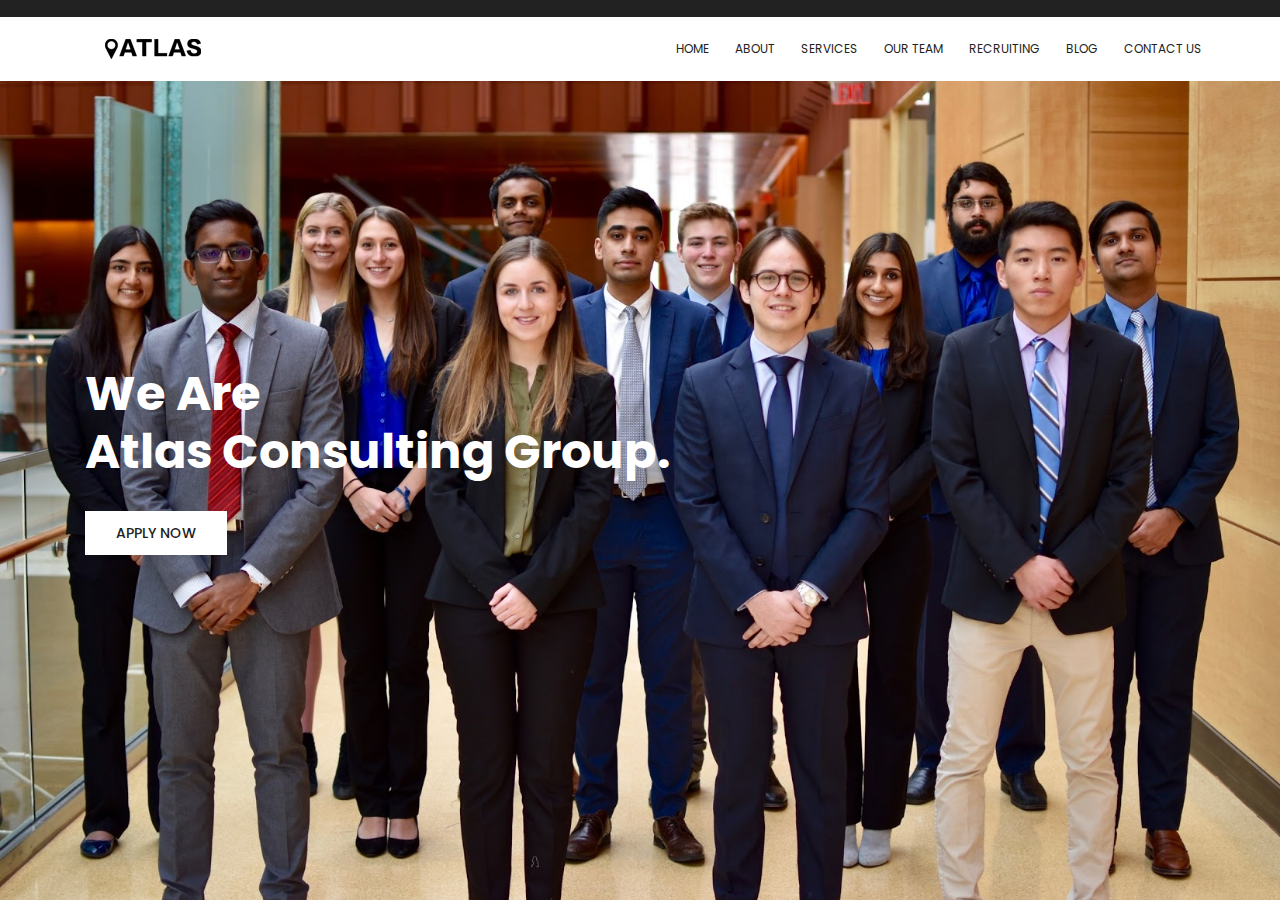
==== commit c5092cdd: "Changes to home page" ====
--- a/index.html
+++ b/index.html
@@ -106,674 +106,8 @@
 		</section>
 		<!-- End banner Area -->
 
-		<!-- Start service Area -->
-		<section class="service-area section-gap" id="service">
-			<div class="container">
-				<div class="row justify-content-center">
-					<div class="col-md-12 pb-50 header-text text-center">
-						<h1 class="mb-10">What we Offer to our Supporters</h1>
-						<p>
-							Who are in extremely love with eco friendly system..
-						</p>
-					</div>
-				</div>
-				<div class="row">
-					<div class="col-lg-3 col-md-6">
-						<div class="single-service">
-							<div class="thumb">
-								<img src="img/o1.jpg" alt="">
-							</div>
-							<h4>Popular Uses Of The Internet</h4>
-							<p>
-								inappropriate behavior is oftenlaug hed off as “boys will be boys,” women face higher conduct women face higher conduct.
-							</p>
-						</div>
-					</div>
-					<div class="col-lg-3 col-md-6">
-						<div class="single-service">
-							<div class="thumb">
-								<img src="img/o2.jpg" alt="">
-							</div>
-							<h4>Protective Preventative</h4>
-							<p>
-								inappropriate behavior is oftenlaug hed off as “boys will be boys,” women face higher conduct women face higher conduct.
-							</p>
-						</div>
-					</div>
-					<div class="col-lg-3 col-md-6">
-						<div class="single-service">
-							<div class="thumb">
-								<img src="img/o3.jpg" alt="">
-							</div>
-							<h4>Download Free Songs</h4>
-							<p>
-								inappropriate behavior is oftenlaug hed off as “boys will be boys,” women face higher conduct women face higher conduct.
-							</p>
-						</div>
-					</div>
-					<div class="col-lg-3 col-md-6">
-						<div class="single-service">
-							<div class="thumb">
-								<img src="img/o4.jpg" alt="">
-							</div>
-							<h4>A Discount Toner Cartridge</h4>
-							<p>
-								inappropriate behavior is oftenlaug hed off as “boys will be boys,” women face higher conduct women face higher conduct.
-							</p>
-						</div>
-					</div>
-				</div>
-			</div>
-		</section>
-		<!-- End service Area -->
-
-		<!-- Start home-about Area -->
-		<section class="home-about-area section-gap relative">
-			<div class="container">
-				<div class="row align-items-center justify-content-start">
-					<div class="col-lg-6 no-padding home-about-right">
-						<h1>
-							We can fix all types
-							<br> of computer & mobiles
-						</h1>
-						<p>
-							inappropriate behavior is often laughed off as “boys will be boys,” women face higher conduct standards especially in the
-							workplace. That’s why it’s crucial that, as women, our behavior on the job is beyond reproach.
-						</p>
-						<div class="row no-gutters">
-							<div class="single-services col">
-								<span class="lnr lnr-diamond"></span>
-								<a href="#">
-									<h4>Expert Services</h4>
-								</a>
-								<p>
-									Usage of the Internet is becoming more common due to rapid advancement of technology.
-								</p>
-							</div>
-							<div class="single-services col">
-								<span class="lnr lnr-phone"></span>
-								<a href="#">
-									<h4>Great Support</h4>
-								</a>
-								<p>
-									Usage of the Internet is becoming more common due to rapid advancement of technology.
-								</p>
-							</div>
-						</div>
-					</div>
-				</div>
-			</div>
-		</section>
-		<!-- End home-about Area -->
-
-		<!-- Start discount-section Area -->
-		<section class="discount-section-area relative section-gap">
-			<div class="overlay overlay-bg"></div>
-			<div class="container">
-				<div class="row align-items-center justify-content-between no-gutters">
-					<div class="col-lg-6 discount-left">
-						<h1 class="text-white">Enjoy 25% Seasonal Discount!</h1>
-						<p class="text-white">
-							inappropriate behavior is often laughed off as “boys will be boys,” women face higher conduct standards especially in the
-							workplace. That’s why it’s crucial.
-						</p>
-						<a href="#" class="header-btn">Order Service Now</a>
-					</div>
-					<div class="col-lg-5 discount-right">
-						<h4 class="text-white">Get a free Estimate</h4>
-						<form class="booking-form" id="myForm" action="#">
-							<div class="row">
-								<div class="col-lg-12 d-flex flex-column">
-									<input name="name" placeholder="Your name" onfocus="this.placeholder = ''" onblur="this.placeholder = 'Your Name'" class="form-control mt-20"
-									 required="" type="text">
-								</div>
-								<div class="col-lg-6 d-flex flex-column">
-									<input name="phone" placeholder="Phone" onfocus="this.placeholder = ''" onblur="this.placeholder = 'Phone'" class="form-control mt-20"
-									 required="" type="text">
-								</div>
-								<div class="col-lg-6 d-flex flex-column">
-									<input name="email" placeholder="Email" onfocus="this.placeholder = ''" onblur="this.placeholder = 'Email'" class="form-control mt-20"
-									 required="" type="email">
-								</div>
-								<div class="col-lg-12 flex-column">
-									<textarea rows="5" class="form-control mt-20" name="message" placeholder="Messege" onfocus="this.placeholder = ''" onblur="this.placeholder = 'Messege'"
-									 required=""></textarea>
-								</div>
-
-								<div class="col-lg-12 d-flex justify-content-end send-btn">
-									<button class="genric-btn primary mt-20 text-uppercase ">Get Estimate</button>
-								</div>
-							</div>
-						</form>
-					</div>
-				</div>
-			</div>
-		</section>
-		<!-- End discount-section Area -->
-
-		<!-- Start work-process Area -->
-		<section class="work-process-area pt-120">
-			<div class="container">
-				<div class="row d-flex justify-content-center">
-					<div class="menu-content pb-60 col-lg-7">
-						<div class="title text-center">
-							<h1 class="mb-10">Our Working Process</h1>
-							<p>It won’t be a bigger problem to find one video game lover in your neighbor. Since the introduction of Virtual Game</p>
-						</div>
-					</div>
-				</div>
-				<div class="total-work-process d-flex flex-wrap justify-content-around align-items-center">
-					<div class="single-work-process">
-						<div class="work-icon-box">
-							<span class="lnr lnr-funnel"></span>
-						</div>
-						<h4 class="caption">Detect problem</h4>
-					</div>
-					<div class="work-arrow">
-						<img src="img/arrow.png" alt="">
-					</div>
-					<div class="single-work-process">
-						<div class="work-icon-box">
-							<span class="lnr lnr-layers"></span>
-						</div>
-						<h4 class="caption">Split solution into parts</h4>
-					</div>
-					<div class="work-arrow">
-						<img src="img/arrow.png" alt="">
-					</div>
-					<div class="single-work-process">
-						<div class="work-icon-box">
-							<span class="lnr lnr-paw"></span>
-						</div>
-						<h4 class="caption">Analyzing method</h4>
-					</div>
-					<div class="work-arrow">
-						<img src="img/arrow.png" alt="">
-					</div>
-					<div class="single-work-process">
-						<div class="work-icon-box">
-							<span class="lnr lnr-smile"></span>
-						</div>
-						<h4 class="caption">Final result comes out</h4>
-					</div>
-					<div class="row">
-						<div class="col"></div>
-					</div>
-				</div>
-		</section>
-		<!-- End work-process Area -->
-
-		<!-- Start faq Area -->
-		<section class="faq-area section-gap">
-			<div class="container">
-				<div class="row justify-content-center">
-					<div class="col-md-12 pb-50 header-text text-center">
-						<h1 class="mb-10">Frequently Asked Questions</h1>
-						<p>
-							
-						</p>
-					</div>
-				</div>
-				<div class="row faq-contents justify-content-center align-items-center">
-					<div class="col-lg-8 faq-left">
-						<div class="mn-accordion" id="accordion">
-							<!--Accordion item-->
-							<div class="accordion-item">
-								<div class="accordion-heading">
-									<h3>Success</h3>
-									<div class="icon">
-										<i class="lnr lnr-chevron-right"></i>
-									</div>
-								</div>
-								<div class="accordion-content">
-									<p>For many of us, our very first experience of learning about the celestial bodies begins when we saw our first full
-										moon in the sky. It is truly a magnificent view even to the naked eye. If the night is clear, you can see amazing
-										detail of the lunar surface just star gazing on in your back yard.</p>
-								</div>
-							</div>
-							<!--Accordion item-->
-
-							<!--Accordion item-->
-							<div class="accordion-item">
-								<div class="accordion-heading">
-									<h3>Info</h3>
-									<div class="icon">
-										<i class="lnr lnr-chevron-right"></i>
-									</div>
-								</div>
-								<div class="accordion-content">
-									<p>For many of us, our very first experience of learning about the celestial bodies begins when we saw our first full
-										moon in the sky. It is truly a magnificent view even to the naked eye. If the night is clear, you can see amazing
-										detail of the lunar surface just star gazing on in your back yard.</p>
-								</div>
-							</div>
-							<!--Accordion item-->
-
-							<!--Accordion item-->
-							<div class="accordion-item">
-								<div class="accordion-heading">
-									<h3>danger</h3>
-									<div class="icon">
-										<i class="lnr lnr-chevron-right"></i>
-									</div>
-								</div>
-								<div class="accordion-content">
-									<p>For many of us, our very first experience of learning about the celestial bodies begins when we saw our first full
-										moon in the sky. It is truly a magnificent view even to the naked eye. If the night is clear, you can see amazing
-										detail of the lunar surface just star gazing on in your back yard.</p>
-								</div>
-							</div>
-							<!--Accordion item-->
-							<!--Accordion item-->
-							<div class="accordion-item">
-								<div class="accordion-heading">
-									<h3>Warning</h3>
-									<div class="icon">
-										<i class="lnr lnr-chevron-right"></i>
-									</div>
-								</div>
-								<div class="accordion-content">
-									<p>For many of us, our very first experience of learning about the celestial bodies begins when we saw our first full
-										moon in the sky. It is truly a magnificent view even to the naked eye. If the night is clear, you can see amazing
-										detail of the lunar surface just star gazing on in your back yard.</p>
-								</div>
-							</div>
-							<!--Accordion item-->
-						</div>
-					</div>
-				</div>
-				<div class="row pt-120 skill-area justify-content-center" id="skills">
-					<div class="col-lg-3 single-skill mx-auto d-block">
-						<div class="skills skill-1" data-percent="80"></div>
-						<h6 class="text-uppercase">web design</h6>
-					</div>
-					<div class="col-lg-3 single-skill mx-auto d-block">
-						<div class="skills skill-2" data-percent="75"></div>
-						<h6 class="text-uppercase">ui / ux design</h6>
-					</div>
-					<div class="col-lg-3 single-skill mx-auto d-block">
-						<div class="skills skill-3" data-percent="60"></div>
-						<h6 class="text-uppercase">mobile app</h6>
-					</div>
-					<div class="col-lg-3 single-skill mx-auto d-block">
-						<div class="skills skill-4" data-percent="90"></div>
-						<h6 class="text-uppercase">web development</h6>
-					</div>
-				</div>
-			</div>
-		</section>
-		<!-- End faq Area -->
-
-		<!-- Start testomial Area -->
-		<section class="testomial-area section-gap" id="testimonail">
-			<div class="container">
-				<div class="row d-flex justify-content-center">
-					<div class="menu-content pb-60 col-lg-7">
-						<div class="title text-center">
-							<h1 class="mb-10 text-white">Feedback from our real clients</h1>
-							<p class="text-white">It won’t be a bigger problem to find one video game lover in your neighbor. Since the introduction of Virtual Game.</p>
-						</div>
-					</div>
-				</div>
-				<div class="row">
-					<div class="active-testimonial-carusel">
-						<div class="single-testimonial item">
-							<img class="mx-auto" src="img/t1.png" alt="">
-							<p class="desc">
-								Accessories Here you can find the best computer accessory for your laptop, monitor, printer, scanner, speaker, projector,
-								hardware and more. laptop accessory
-							</p>
-							<h5>Mark Alviro Wiens</h5>
-							<p>
-								CEO at Google
-							</p>
-						</div>
-						<div class="single-testimonial item">
-							<img class="mx-auto" src="img/t2.png" alt="">
-							<p class="desc">
-								Accessories Here you can find the best computer accessory for your laptop, monitor, printer, scanner, speaker, projector,
-								hardware and more. laptop accessory
-							</p>
-							<h5>Mark Alviro Wiens</h5>
-							<p>
-								CEO at Google
-							</p>
-						</div>
-						<div class="single-testimonial item">
-							<img class="mx-auto" src="img/t3.png" alt="">
-							<p class="desc">
-								Accessories Here you can find the best computer accessory for your laptop, monitor, printer, scanner, speaker, projector,
-								hardware and more. laptop accessory
-							</p>
-							<h5>Mark Alviro Wiens</h5>
-							<p>
-								CEO at Google
-							</p>
-						</div>
-						<div class="single-testimonial item">
-							<img class="mx-auto" src="img/t1.png" alt="">
-							<p class="desc">
-								Accessories Here you can find the best computer accessory for your laptop, monitor, printer, scanner, speaker, projector,
-								hardware and more. laptop accessory
-							</p>
-							<h5>Mark Alviro Wiens</h5>
-							<p>
-								CEO at Google
-							</p>
-						</div>
-						<div class="single-testimonial item">
-							<img class="mx-auto" src="img/t2.png" alt="">
-							<p class="desc">
-								Accessories Here you can find the best computer accessory for your laptop, monitor, printer, scanner, speaker, projector,
-								hardware and more. laptop accessory
-							</p>
-							<h5>Mark Alviro Wiens</h5>
-							<p>
-								CEO at Google
-							</p>
-						</div>
-						<div class="single-testimonial item">
-							<img class="mx-auto" src="img/t3.png" alt="">
-							<p class="desc">
-								Accessories Here you can find the best computer accessory for your laptop, monitor, printer, scanner, speaker, projector,
-								hardware and more. laptop accessory
-							</p>
-							<h5>Mark Alviro Wiens</h5>
-							<p>
-								CEO at Google
-							</p>
-						</div>
-						<div class="single-testimonial item">
-							<img class="mx-auto" src="img/t1.png" alt="">
-							<p class="desc">
-								Accessories Here you can find the best computer accessory for your laptop, monitor, printer, scanner, speaker, projector,
-								hardware and more. laptop accessory
-							</p>
-							<h5>Mark Alviro Wiens</h5>
-							<p>
-								CEO at Google
-							</p>
-						</div>
-						<div class="single-testimonial item">
-							<img class="mx-auto" src="img/t2.png" alt="">
-							<p class="desc">
-								Accessories Here you can find the best computer accessory for your laptop, monitor, printer, scanner, speaker, projector,
-								hardware and more. laptop accessory
-							</p>
-							<h5>Mark Alviro Wiens</h5>
-							<p>
-								CEO at Google
-							</p>
-						</div>
-						<div class="single-testimonial item">
-							<img class="mx-auto" src="img/t3.png" alt="">
-							<p class="desc">
-								Accessories Here you can find the best computer accessory for your laptop, monitor, printer, scanner, speaker, projector,
-								hardware and more. laptop accessory
-							</p>
-							<h5>Mark Alviro Wiens</h5>
-							<p>
-								CEO at Google
-							</p>
-						</div>
-					</div>
-				</div>
-			</div>
-		</section>
-		<!-- End testomial Area -->
-
-		<!-- Start blog Area -->
-		<section class="blog-area section-gap" id="blog">
-			<div class="container">
-				<div class="row d-flex justify-content-center">
-					<div class="menu-content pb-70 col-lg-8">
-						<div class="title text-center">
-							<h1 class="mb-10">Latest posts from our blog</h1>
-							<p>Lorem ipsum dolor sit amet, consectetur adipisicing elit, sed do eiusmod tempor incididunt ut labore et dolore magna
-								aliqua.</p>
-						</div>
-					</div>
-				</div>
-				<div class="row">
-					<div class="col-lg-3 col-md-6 single-blog">
-						<div class="thumb">
-							<img class="img-fluid" src="img/b1.jpg" alt="">
-						</div>
-						<p class="meta">25 October, 2017 | By
-							<a href="#">Mark Wiens</a>
-						</p>
-						<a href="blog-single.html">
-							<h5>Addiction When Gambling Becomes A Problem</h5>
-						</a>
-						<p>
-							Computers have become ubiquitous in almost every facet of our lives. At work, desk jockeys spend hours in front of their.
-						</p>
-						<a href="#" class="details-btn d-flex justify-content-center align-items-center">
-							<span class="details">Details</span>
-							<span class="lnr lnr-arrow-right"></span>
-						</a>
-					</div>
-					<div class="col-lg-3 col-md-6 single-blog">
-						<div class="thumb">
-							<img class="img-fluid" src="img/b2.jpg" alt="">
-						</div>
-						<p class="meta">25 October, 2017 | By
-							<a href="#">Mark Wiens</a>
-						</p>
-						<a href="blog-single.html">
-							<h5>Computer Hardware Desktops And Notebooks</h5>
-						</a>
-						<p>
-							Ah, the technical interview. Nothing like it. Not only does it cause anxiety, but it causes anxiety for several different
-							reasons.
-						</p>
-						<a href="#" class="details-btn d-flex justify-content-center align-items-center">
-							<span class="details">Details</span>
-							<span class="lnr lnr-arrow-right"></span>
-						</a>
-					</div>
-					<div class="col-lg-3 col-md-6 single-blog">
-						<div class="thumb">
-							<img class="img-fluid" src="img/b3.jpg" alt="">
-						</div>
-						<p class="meta">25 October, 2017 | By
-							<a href="#">Mark Wiens</a>
-						</p>
-						<a href="blog-single.html">
-							<h5>Make Myspace Your Best Designed Space</h5>
-						</a>
-						<p>
-							Plantronics with its GN Netcom wireless headset creates the next generation of wireless headset and other products such as
-							wireless.
-						</p>
-						<a href="#" class="details-btn d-flex justify-content-center align-items-center">
-							<span class="details">Details</span>
-							<span class="lnr lnr-arrow-right"></span>
-						</a>
-					</div>
-					<div class="col-lg-3 col-md-6 single-blog">
-						<div class="thumb">
-							<img class="img-fluid" src="img/b4.jpg" alt="">
-						</div>
-						<p class="meta">25 October, 2017 | By
-							<a href="#">Mark Wiens</a>
-						</p>
-						<a href="blog-single.html">
-							<h5>Video Games Playing With Imagination</h5>
-						</a>
-						<p>
-							About 64% of all on-line teens say that do things online that they wouldn’t want their parents to know about. 11% of all
-							adult internet
-						</p>
-						<a href="#" class="details-btn d-flex justify-content-center align-items-center">
-							<span class="details">Details</span>
-							<span class="lnr lnr-arrow-right"></span>
-						</a>
-					</div>
-				</div>
-			</div>
-		</section>
-		<!-- End blog Area -->
-
-		<!-- Start brands Area -->
-		<section class="brands-area pb-120">
-			<div class="container no-padding">
-				<div class="brand-wrap">
-					<div class="row align-items-center active-brand-carusel justify-content-start no-gutters">
-						<div class="col single-brand">
-							<a href="#">
-								<img class="mx-auto" src="img/l1.png" alt="">
-							</a>
-						</div>
-						<div class="col single-brand">
-							<a href="#">
-								<img class="mx-auto" src="img/l2.png" alt="">
-							</a>
-						</div>
-						<div class="col single-brand">
-							<a href="#">
-								<img class="mx-auto" src="img/l3.png" alt="">
-							</a>
-						</div>
-						<div class="col single-brand">
-							<a href="#">
-								<img class="mx-auto" src="img/l4.png" alt="">
-							</a>
-						</div>
-						<div class="col single-brand">
-							<a href="#">
-								<img class="mx-auto" src="img/l5.png" alt="">
-							</a>
-						</div>
-					</div>
-				</div>
-			</div>
-		</section>
-		<!-- End brands Area -->
-	<!-- start footer Area -->
-	<footer class="footer-area section-gap">
-		<div class="container">
-
-			<div class="row">
-				<div class="col-lg-3  col-md-6 col-sm-6">
-					<div class="single-footer-widget">
-						<h6>About Us</h6>
-						<p>
-							Atlas Consulting Group is a undergraduate organization at the University of Michigan with the goal of making a positive impact
-							on our community and local businesses.
-						</p>
-					</div>
-				</div>
-				<div class="col-lg-3 col-md-6 col-sm-6">
-					<div class="single-footer-widget">
-						<h6>Navigation</h6>
-						<div class="row">
-							<div class="col">
-								<ul>
-									<li>
-										<a href="index.html">Home</a>
-									</li>
-									<li>
-										<a href="about.html">About</a>
-									</li>
-									<li>
-										<a href="services.html">Services</a>
-									</li>
-									<li>
-										<a href="feedback.html">Our Team</a>
-									</li>
-								</ul>
-							</div>
-							<div class="col">
-								<ul>
-									<li>
-										<a href="elements.html">Recruiting</a>
-									</li>
-									<li>
-										<a href="blog-single.html">Blog</a>
-									</li>
-									<li>
-										<a href="contact.html">Contact US</a>
-									</li>
-									
-								</ul>
-							</div>
-						</div>
-					</div>
-				</div>
-				<div class="col-lg-3  col-md-6 col-sm-6">
-					<div class="single-footer-widget">
-						<h6>Newsletter</h6>
-						<p>
-							Subscribe to our newsletter for monthly updates.
-						</p>
-						<div id="mc_embed_signup">
-							<form target="_blank" novalidate="true" action="https://spondonit.us12.list-manage.com/subscribe/post?u=1462626880ade1ac87bd9c93a&amp;id=92a4423d01"
-							 method="get" class="subscription relative">
-								<div class="input-group d-flex flex-row">
-									<input name="EMAIL" placeholder="Email Address" onfocus="this.placeholder = ''" onblur="this.placeholder = 'Email Address '"
-									 required="" type="email">
-									<div style="position: absolute; left: -5000px;">
-										<input name="b_36c4fd991d266f23781ded980_aefe40901a" tabindex="-1" value="" type="text">
-									</div>
-									<button class="btn bb-btn">
-										<span class="lnr lnr-location"></span>
-									</button>
-								</div>
-								<div class="mt-10 info"></div>
-							</form>
-						</div>
-					</div>
-				</div>
-				<div class="col-lg-3  col-md-6 col-sm-6">
-					<div class="single-footer-widget mail-chimp">
-						<img src="img/atlas-logo-white.png" id="atlas-white-logo">
-
-
-
-
-					</div>
-
-
-
-
-
-				</div>
-			</div>
-
-			
-
-		<div class="col-lg-4 col-sm-12 footer-social">
-			<a href="https://www.facebook.com/Atlas-Consulting-Group-152542781983315/" target="_blank">
-				<i class="fa fa-facebook"></i>
-			</a>
-			<a href="https://www.linkedin.com/company/atlas-consulting-group-umich/" target="_blank">
-				<i class="fa fa-linkedin"></i>
-			</a>
-			
-		</div>
-
-		<div class="footer-text-position">
-				<p class="footer-text">
-					<!-- Link back to Colorlib can't be removed. Template is licensed under CC BY 3.0. -->
-					Copyright &copy;
-					<script>document.write(new Date().getFullYear());</script> Atlas Consulting Group | This template is made with
-					<i class="fa fa-heart-o" aria-hidden="true"></i> by
-					<a href="https://colorlib.com" target="_blank">Colorlib</a>
-					<!-- Link back to Colorlib can't be removed. Template is licensed under CC BY 3.0.
-
-						| This template is made with
-					<i class="fa fa-heart-o" aria-hidden="true"></i> by
-					<a href="https://colorlib.com" target="_blank">Colorlib</a>
-					
-					
-					
-					-->
-				</p>
-
-			</div>
-		</div>
-	</footer>
+		
+	
 			<!-- End footer Area -->	
 
 		<script src="js/vendor/jquery-2.2.4.min.js"></script>
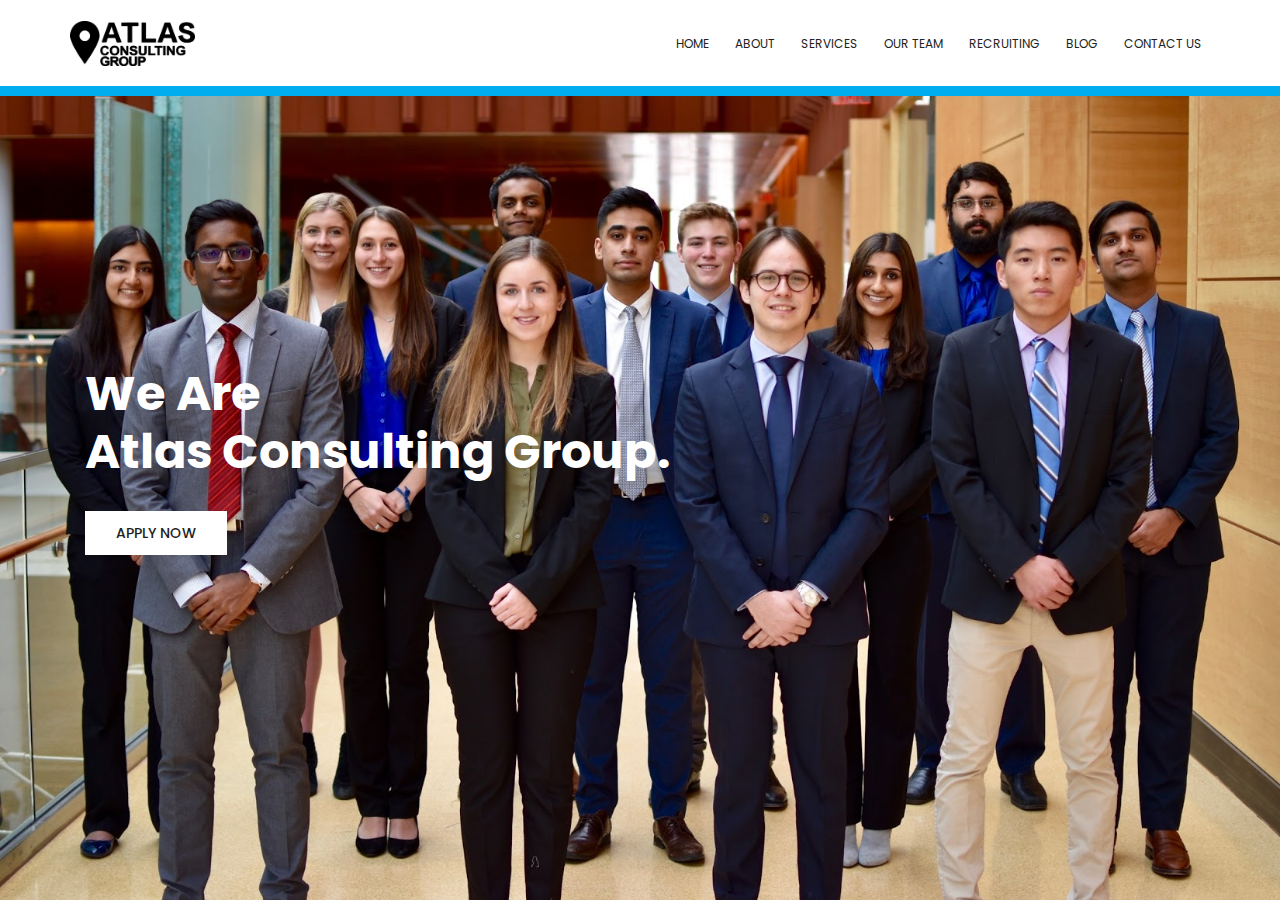
==== commit 914157af: "More updates" ====
--- a/index.html
+++ b/index.html
@@ -32,10 +32,8 @@
 	<link rel="stylesheet" href="css/main.css">
 
 </head>
+	<body style= "overflow: hidden !important;">
 
-<body>
-
-	<body>
 		<header id="header" id="home">
 			<div class="header-top">
 				<div class="container">
@@ -50,7 +48,7 @@
 				<div class="row align-items-center justify-content-between d-flex">
 					<div id="logo">
 						<a href="index.html">
-							<img src="img/logo.png" alt="" title="" />
+							<img src="img/logo.png" alt="" title="" id="logo-image" />
 						</a>
 					</div>
 					<nav id="nav-menu-container">
--- a/css/main.css
+++ b/css/main.css
@@ -1600,11 +1600,7 @@
 .form-select .nice-select::after {
   right: 20px;
 }
-.header-top {
-  font-size: 12px;
-  padding: 8px;
-  background-color: #222222;
-}
+
 .header-top a {
   color: #fff;
 }
@@ -1667,7 +1663,8 @@
   right: 0;
   transition: all 0.5s;
   z-index: 997;
-  background: #fff !important;
+  background: white !important;
+  border-bottom: #00aeef 10px solid;
   
 }
 #header.header-scrolled {
@@ -1695,6 +1692,7 @@
   border-left: 4px solid #988fff;
 }
 #header #logo img {
+  width: 125px;
   padding: 0;
   margin: 0;
 }
@@ -1925,7 +1923,7 @@
 .p1-gradient-bg,
 .faq-area .faq-left .mn-accordion .state-open .accordion-heading,
 .testomial-area {
-  background: url(../img/black.jpg) center;
+  background-color: white;
 
 }
 .p1-gradient-color {
@@ -2016,12 +2014,14 @@
 }
 .banner-area {
   background: url(../img/group.jpg) center;
+  max-height: 100vh;
   background-size: cover;
 }
 
 .about-area{ 
-  background: url(../img/black.jpg) center; 
+  background: url(../img/black.jpg) center;
   background-size: cover; 
+  
 }
 
 .our-team-area{
@@ -2501,9 +2501,9 @@
 .single-testimonial {
   text-align: center;
   padding: 30px;
-  background: #f9f9ff;
+  background: white;
   text-align: center;
-  border: 1px solid #eee;
+  border: 1px solid #white;
   -webkit-transition: all 0.3s ease 0s;
   -moz-transition: all 0.3s ease 0s;
   -o-transition: all 0.3s ease 0s;
@@ -2521,7 +2521,7 @@
 }
 .single-testimonial:hover {
   cursor: pointer;
-  background-color: #fff;
+  transform: scale(1.1);
 }
 .single-testimonial:hover h5 {
   color: #988fff;
@@ -3707,7 +3707,8 @@
 }
 
 #atlas-white-logo{
-  border: 1px solid; 
+  width: 250px;
+
   color: #fff; 
   padding-top: 10px;
   padding-right: 10px;
@@ -3762,3 +3763,5 @@
 
 
 
+
+
